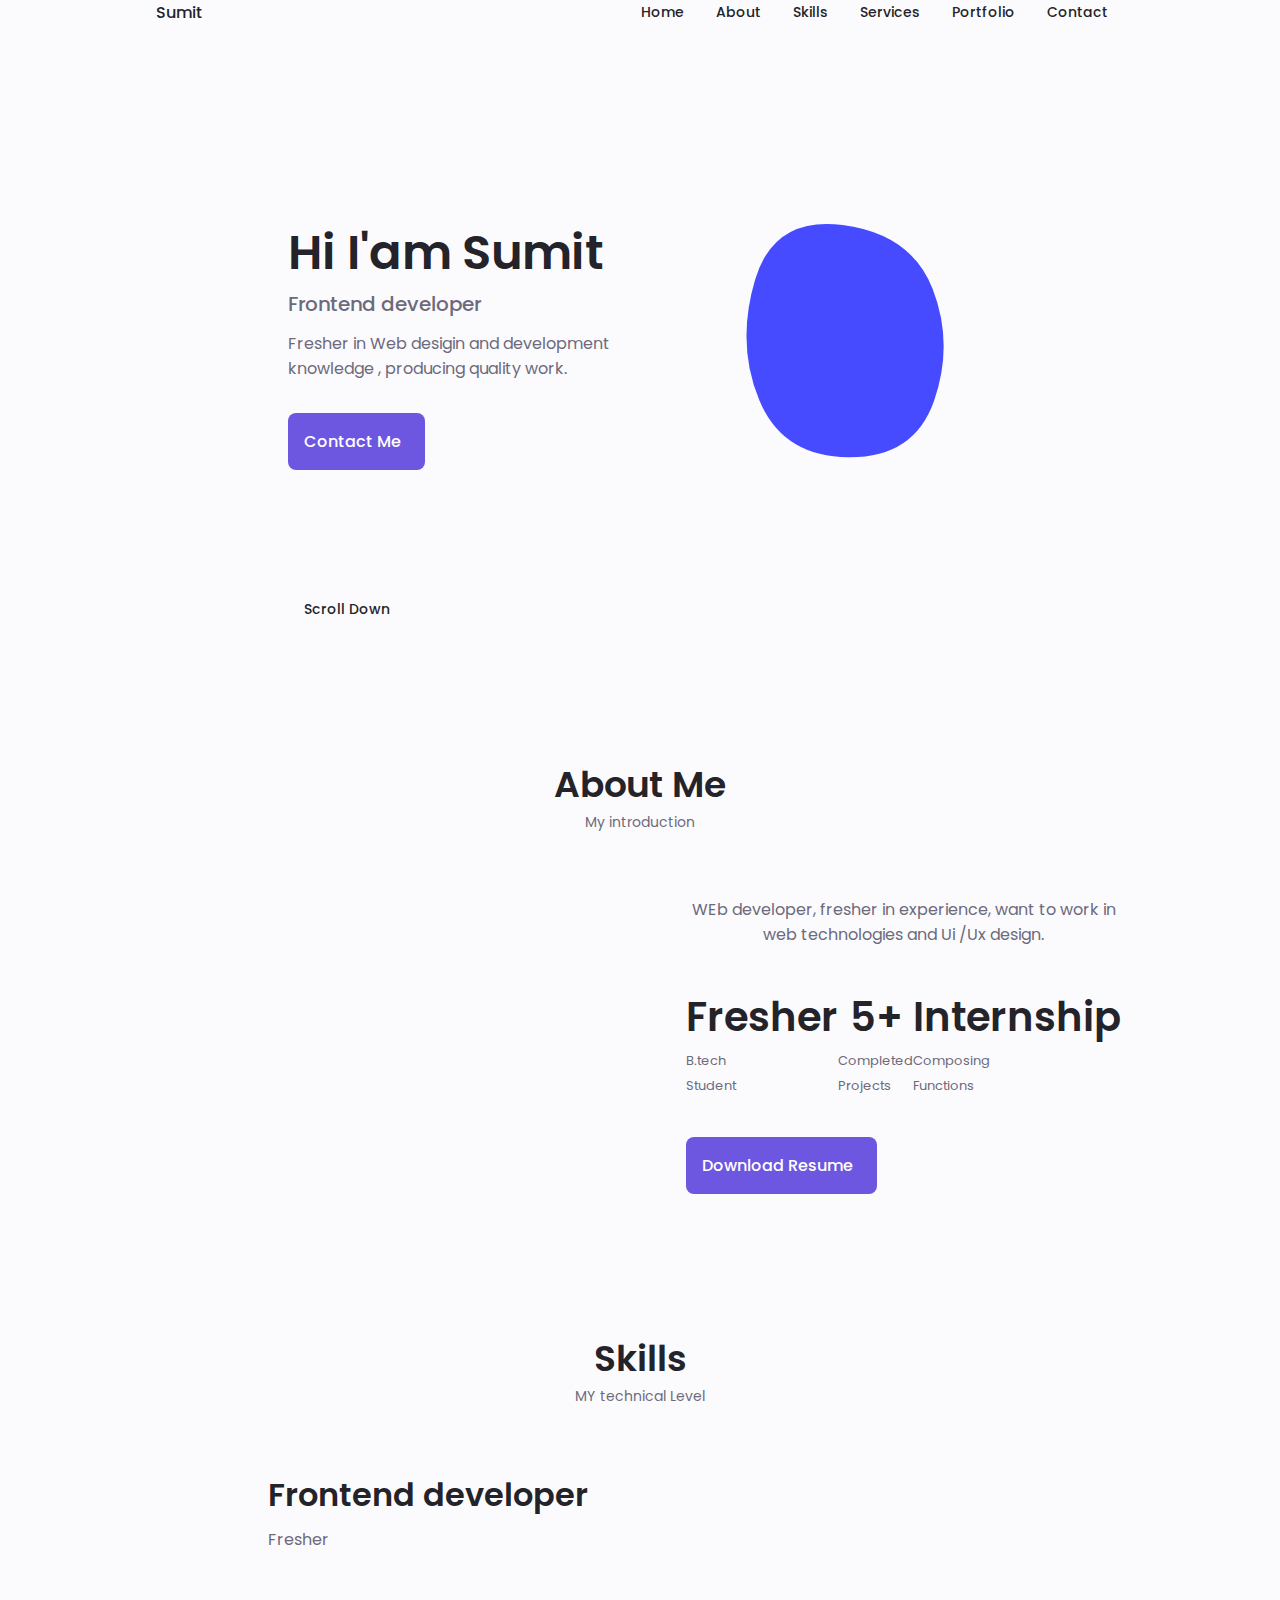
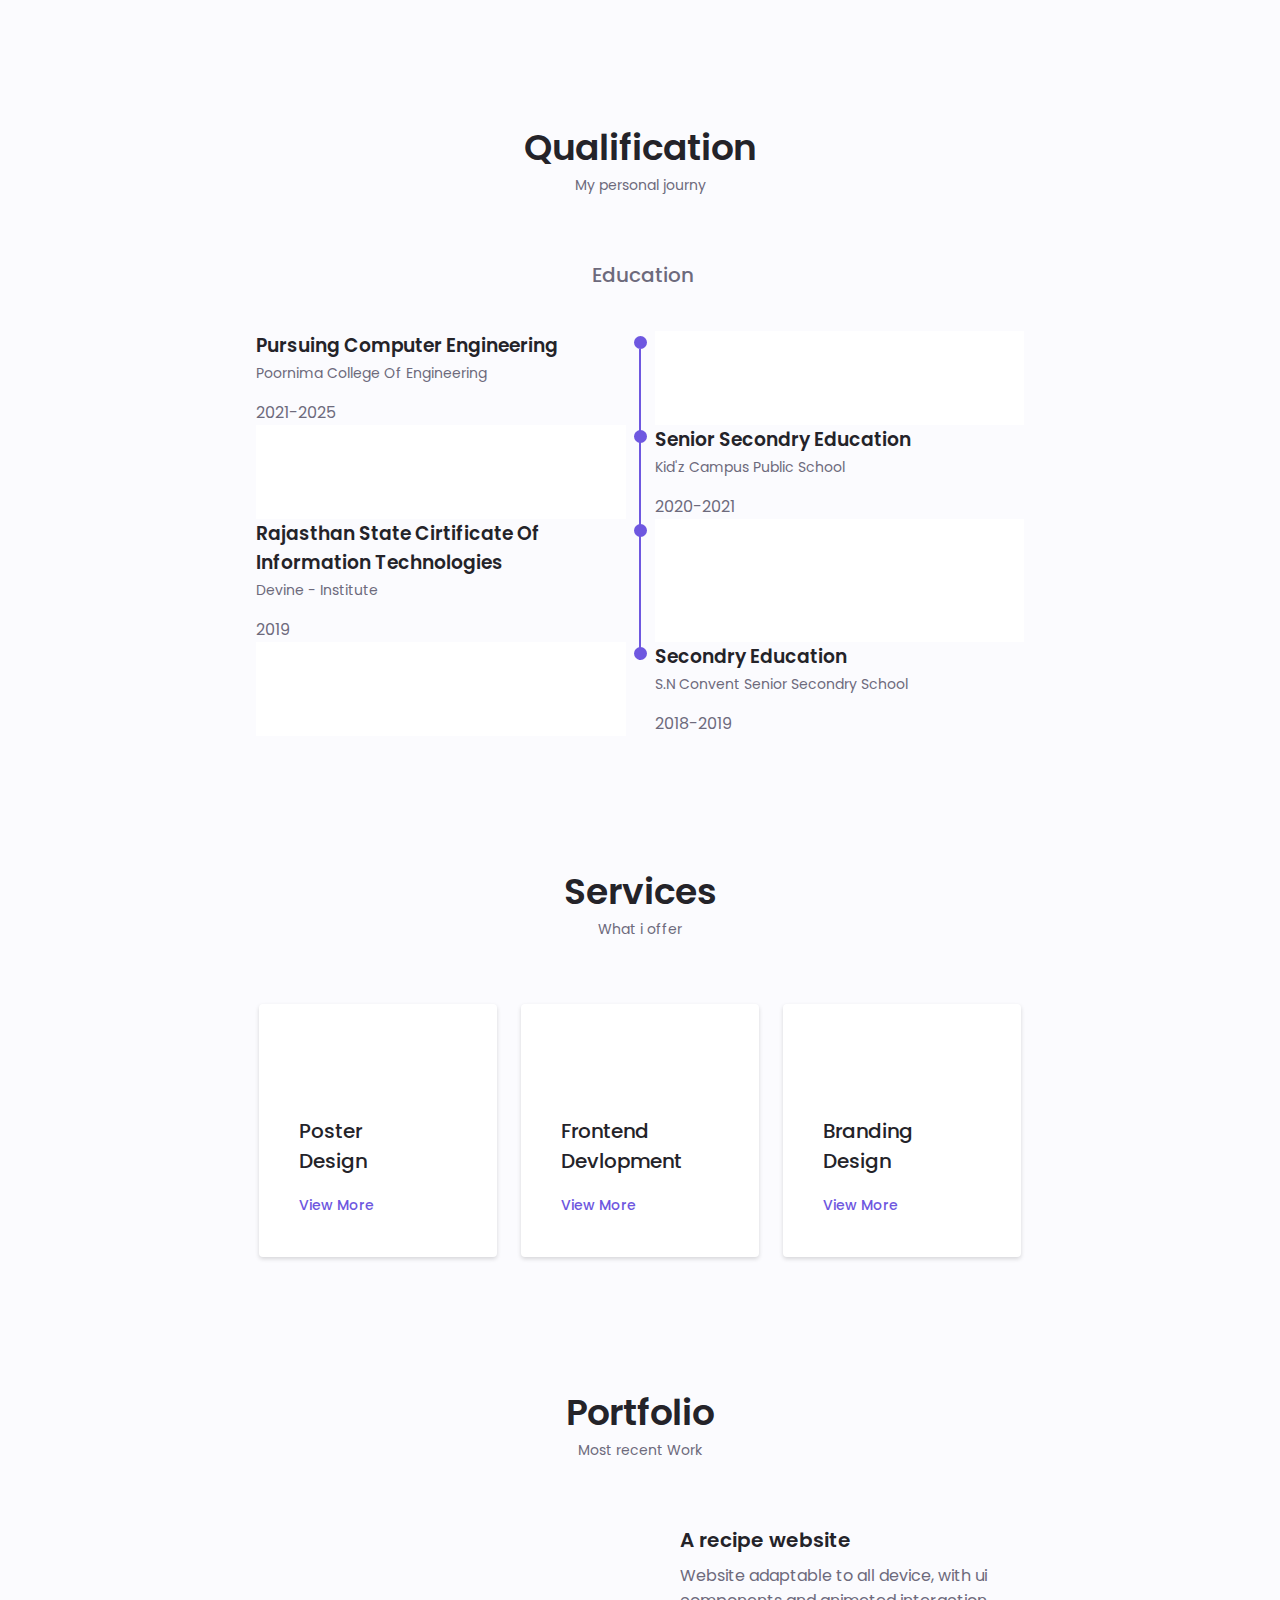
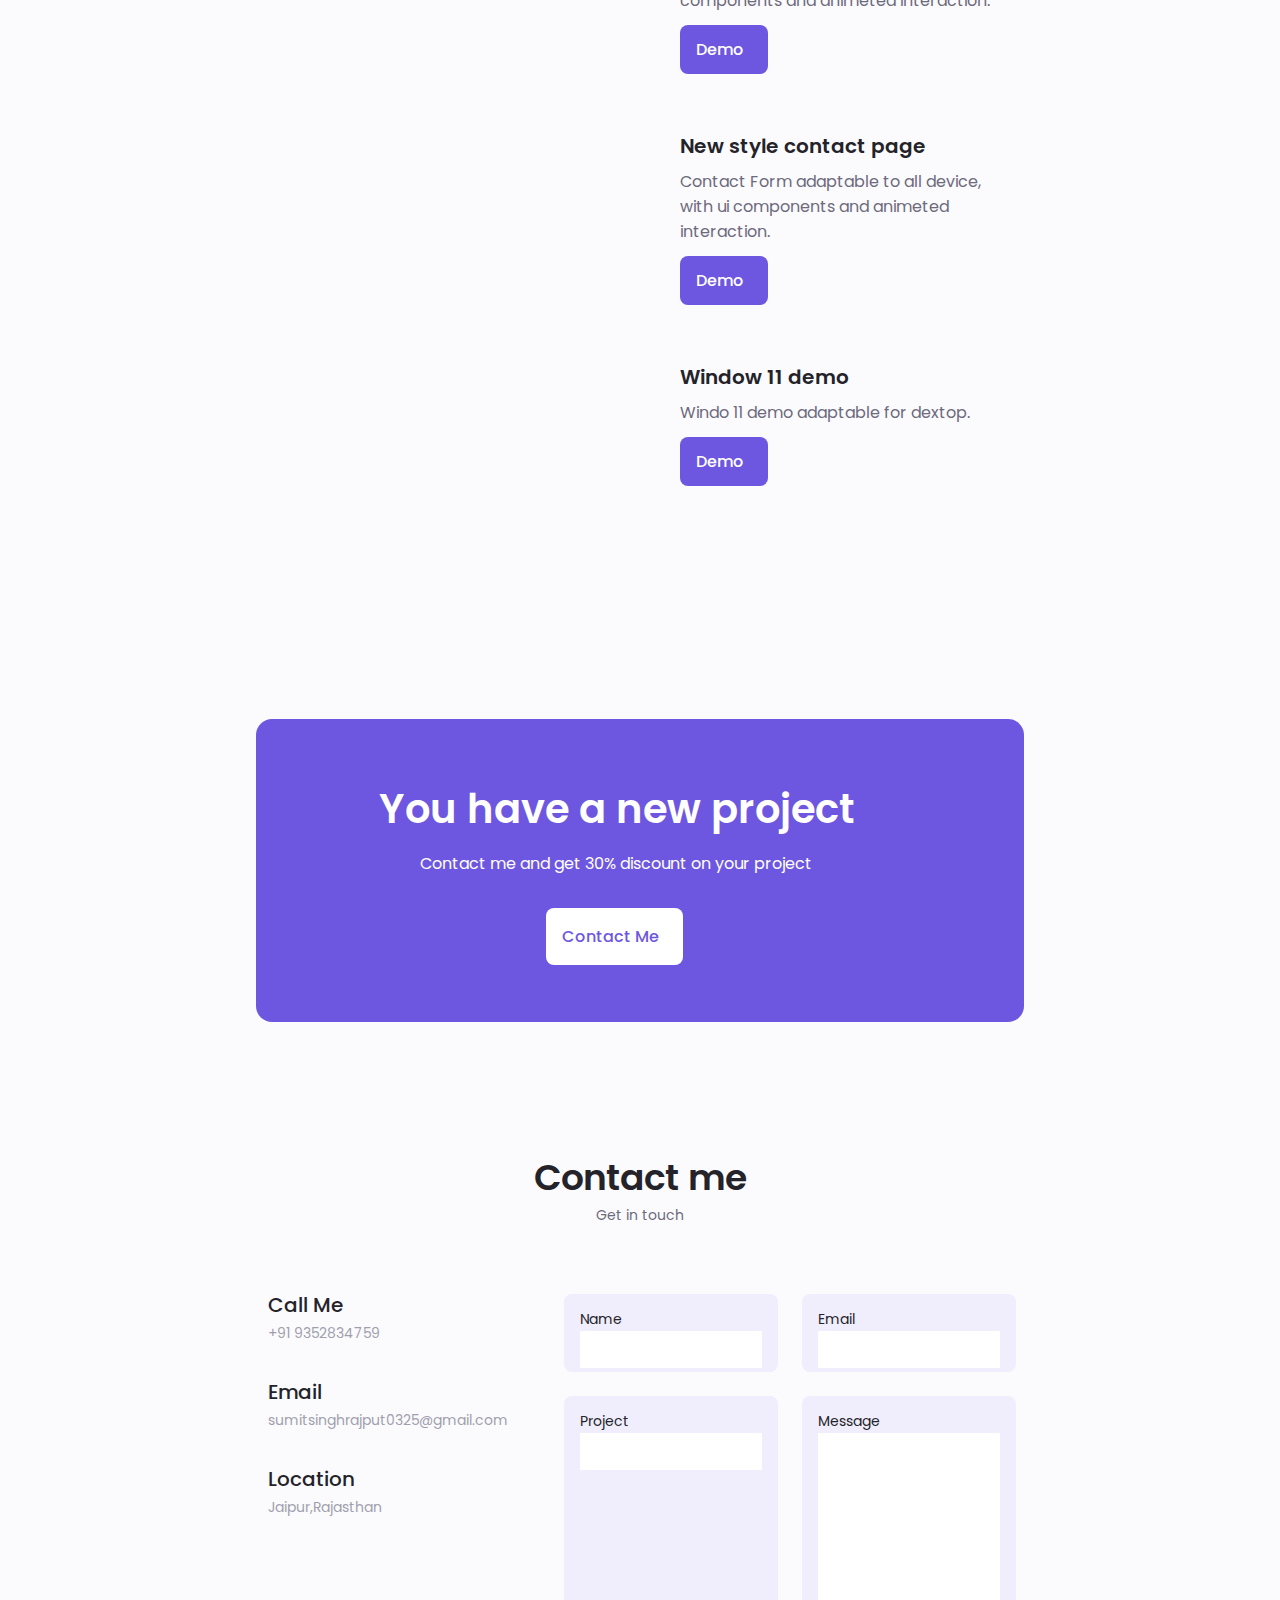
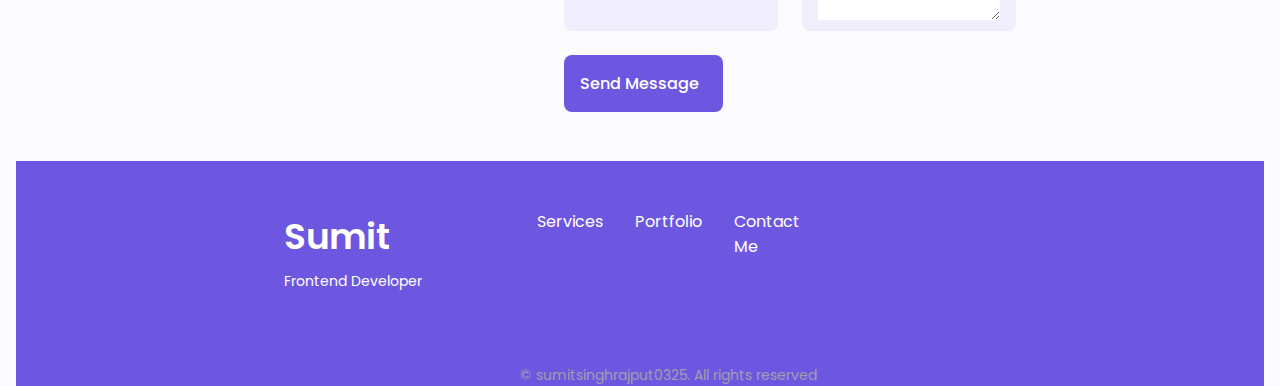
==== index.html @ f375d26a "email edited" ====
<!DOCTYPE html>
<html lang="en">
<head>
    <meta charset="UTF-8">
    <meta http-equiv="X-UA-Compatible" content="IE=edge">
    <meta name="viewport" content="width=device-width, initial-scale=1.0">
    <title>newportfolio</title>
    <!-- ========================UNICONS=========================== -->
    <link rel="stylesheet" href="https://unicons.iconscout.com/release/v4.0.0/css/line.css">


     <!-- ======================== SWIPER CSS=========================== -->
       <!-- <link rel="stylesheet" href="../css/swiper-bundle.min.css"> -->


        <!-- ========================CSS=========================== -->
        <link rel="stylesheet" href="./css/style.css">
</head>
<body>
    
<!-- ========================  HEADER  =========================== -->
<header class="header" id="header">
    <nav class="nav container">
        <a href="#" class="nav_logo">Sumit</a>
        <div class="nav_menu" id="nav_menu">
            <ul class="nav_list grid">
                <!-- <list class="nav_items">
                    <a href="#" class="nav_link">

                    </a>
                </list> -->
                <list class="nav_items">
                    <a href="#home" class="nav_link ">
                        <i class="uil uil-estate nav_icon"></i>Home
                    </a>
                </list>
                <list class="nav_items">
                    <a href="#about" class="nav_link ">
                        <i class="uil uil-user nav_icon"></i>About
                    </a>
                </list>
                <list class="nav_items">
                    <a href="#skills" class="nav_link">
                        <i class="uil uil-file-alt nav_icon"></i>Skills
                    </a>
                </list>
                <list class="nav_items">
                    <a href="#services" class="nav_link">
                        <i class="uil uil-briefcase-alt nav_icon"></i>Services
                    </a>
                </list>
                <list class="nav_items">
                    <a href="#portfolio" class="nav_link">
                        <i class="uil uil-scenery nav_icon"></i>Portfolio
                    </a>
                </list>
                <list class="nav_items">
                    <a href="#contact" class="nav_link">
                        <i class="uil uil-message nav_icon"></i>Contact
                    </a>
                </list>
            </ul>
            <div id="nav_close" class="nav_close">
                <i class="uil uil-times  nav_close nav_icon" ></i>
            </div>
        </div>
        <div class="nav_btns">
            <div class="nav_toggle" id="nav_toggle">
                <i class="uil uil-apps"></i>
            </div>
        </div>
    </nav>
</header>



<!-- ========================  HEADER  =========================== -->

<!-- ========================  MAIN  =========================== -->
  <main class="main">
    <section class="home section" id="home">
        <div class="home_container container grid">
            <div class="home_content grid">
                <div class="home_social">
                    <a href="https://www.linkedin.com/in/sumit-singh-rathore-a46503228" class="home_social-icon" target="blank">
                        <i class="uil uil-linkedin-alt" ></i>
                    </a>
                    <a href="https://instagram.com/sumit_singh_rathore03?igshid=YmMyMTA2M2Y=" class="home_social-icon" target="blank">
                        <i class="uil uil-instagram"></i>
                    </a>
                    <a href="https://github.com/" class="home_social-icon" target="blank">
                        <i class="uil uil-github-alt"></i>
                    </a>
                </div>
                <div class="home_img home_blob">
                    <svg id="10015.io" viewBox="0 0 480 480" xmlns="http://www.w3.org/2000/svg" xmlns:xlink="http://www.w3.org/1999/xlink" >
                        <path fill="#474bff" d="M369,325.5Q339,411,240.5,410Q142,409,107,324.5Q72,240,100.5,144Q129,48,232,61.5Q335,75,367,157.5Q399,240,369,325.5Z" />
                    <image xlink:herf = "./images/sumit-removebg-preview.png" x='12' y='18' class="home_blob-img"></image>
                    <image  class="home_blob-img" src="./images/sumit-removebg-preview.png"></image>
                    </svg>
                    
                </div>
                <div class="home_data">
                    <h1 class="home_title">
                        Hi I'am Sumit
                    </h1>
                    <h3 class="home_subtitle">Frontend developer </h3>
                    <p class="home_description">
                        Fresher in Web desigin and development knowledge , producing quality work.
                    </p>
                    <a href="#contact" class="button button--flex">
                       Contact Me <i class="uil uil-message button_icon"></i>
                    </a>

                </div>
            </div>
            <div class="home_scroll">
                <a href="#contact" class="home_scroll-button button--flex">
                    <i class="uil uil-mouse-alt home_scroll-mouse"></i>
                    <span class="home_scroll-name">Scroll Down</span>
                    <i class="uil uil-arrow-down home_scroll-arrow"></i>
                </a>
            </div>
        </div>
    </section>
    <!-- ======================== ABOUT =========================== -->
<section class="about section" id="about">
    <h2 class="section_title">
        About Me
    </h2>
    <span class="section_subtitle">
        My introduction
    </span>
    <div class="about_container container grid">
        <img src="https://lh3.googleusercontent.com/[base64]w592-h789-no?authuser=0" alt="" class="about_img">
        <div class="about_data">
            <p class="about discription">
                WEb developer, fresher in experience, want to work in web technologies and Ui /Ux design.  </p>
                <div class="about_info">
                    <div>
                        <span class="about_info-title">Fresher</span>
                        <span class="about_info-name">B.tech <br>Student</span>
                    </div>
                    <div>
                        <span class="about_info-title">5+</span>
                        <span class="about_info-name">Completed <br> Projects</span>
                    </div>
                    <div>
                        <span class="about_info-title">Internship</span>
                        <span class="about_info-name">Composing<br>Functions</span>
                    </div>
                </div>
              <div class="about_buttons ">
                  <a download="" href="" class="button button--flex">
                    Download Resume<i class="uil uil-download-alt button_icon"></i>
                  </a>
              </div>
        </div>
    </div>
</section>
<!-- ======================== ABOUT =========================== -->
<!-- ======================== SKILLS =========================== -->
  <section class="skills section " id="skills">
      <h2 class="section_title">
          Skills
      </h2>
      <span class="section_subtitle">
          MY technical Level
      </span>
      <div class="skills_container container grid">
          <div>
              <!-- ======================== SKILLS 1 =========================== -->
              <div class="skills_content skills_open">
                  <div class="skills_header">
                    <i class="uil uil-brackets-curly skills_icon"></i>
                    <div>
                        <h1 class="skills_titles">
                            Frontend developer
                        </h1>
                        <span class="skills_subtitle">
                            Fresher
                        </span>
                       
                    </div>
                    <i class="uil uil-angle-up   skills_arrow" onclick="toggleSkills();"></i>
                  </div>
                <div class="skills_list-container" id="skills_list-container">
                    <div class="skills_list grid" >
                        <div class="skills_data" id="skill-data">
                            <div class="skills_title">
                            <h3 class="Skills_name">HTML</h3>
                            <span class="skills_number">90%</span>
                        </div>
                        <div class="skills_bar">
                            <span class="skills_percentage skills_html"></span>
                        </div>
                      </div>
                      <div class="skills_list grid">
                          <div class="skills_data">
                              <div class="skills_title">
                              <h3 class="Skills_name">CSS</h3>
                              <span class="skills_number">80%</span>
                          </div>
                          <div class="skills_bar">
                              <span class="skills_percentage skills_css"></span>
                          </div>
                        </div>
                        <div class="skills_list grid">
                          <div class="skills_data">
                              <div class="skills_title">
                              <h3 class="Skills_name">JavaScript</h3>
                              <span class="skills_number">40%</span>
                          </div>
                          <div class="skills_bar">
                              <span class="skills_percentage skills_js"></span>
                          </div>
                        </div>
                    </div>
                </div>
                </div>
               
                </div>
              
          </div>
    </div>
  </section>
 
<!-- ======================== SKILLS =========================== -->
 
<!-- ======================== QUALIFICATION =========================== -->

<section class="qulaification section">
    <h2 class="section_title">
        Qualification
    </h2>
    <span class="section_subtitle">
        My personal journy
    </span>
    <div class="qualification_container container">
        <div class="qualification_tabs">
            <div class="qualification_button button--flex">
                <i class="uil uil-graduation-cap qualification_icon"></i>
                Education
            </div>
            <!-- <div class="qualification_button button--flex">
                <i class="uil uil-briefcase-alt  qualification_icon"></i>
               Work
            </div> -->
        </div>
        <div class="qualification_section">
            <div class="qualification_content qualification_active" data-content id="education">
                <!-- ======================== QUALIFICATION 1 =========================== -->
                <div class="qualification_data">
                    <div>
                        <h3 class="qualification_title">
                            Pursuing Computer Engineering
                        </h3>
                        <span class="qualification_subtitle">
                            Poornima College Of Engineering
                        </span>
                        <div class="qualification_calander">
                            <i class="uil uil-calendar-alt"></i>
                            2021-2025
                        </div>
                    </div>
                    <div>
                        <span class="qualification_rounder"></span>
                        <span class="qualification_line"></span>
                    </div>
                    <div class="qualification_img">
                        <img src="https://img.freepik.com/free-vector/hand-draw-light-bulb-sketch-design_1035-20578.jpg?size=338&ext=jpg&ga=GA1.2.168624624.1637768525" alt="">
                    </div>
                </div>
                
                <!-- ======================== QUALIFICATION 2 =========================== -->
                <div class="qualification_data ">
                    <div class="qualification_img">
                        <img src="https://img.freepik.com/premium-vector/hand-drawn-doodle-education-idea-set_90138-3.jpg?size=626&ext=jpg&ga=GA1.2.168624624.1637768525" alt="">
                    </div>
                    <div>
                        <span class="qualification_rounder"></span>
                        <span class="qualification_line"></span>
                    </div>
                    <div>
                        <h3 class="qualification_title">
                            Senior Secondry Education
                        </h3>
                        <span class="qualification_subtitle">
                            Kid'z Campus Public School
                        </span>
                        <div class="qualification_calander">
                            <i class="uil uil-calendar-alt"></i>
                            2020-2021
                        </div>
                    </div>
                </div>
                <!-- ======================== QUALIFICATION 3 =========================== -->
                <div class="qualification_data">
                    <div>
                        <h3 class="qualification_title">
                           Rajasthan State Cirtificate Of Information Technologies
                        </h3>
                        <span class="qualification_subtitle">
                            Devine - Institute 
                        </span>
                        <div class="qualification_calander">
                            <i class="uil uil-calendar-alt"></i>
                            2019
                        </div>
                    </div>
                    <div>
                        <span class="qualification_rounder"></span>
                        <span class="qualification_line"></span>
                    </div>
                    <div class="qualification_img">
                        <img src="https://img.freepik.com/free-vector/gear-doodle-setting-icon-hand-drawn-cartoon-art-illustration_56104-883.jpg?size=626&ext=jpg&ga=GA1.2.168624624.1637768525" alt="">
                    </div>
                </div>
                <!-- ======================== QUALIFICATION 4 =========================== -->
                <div class="qualification_data " >
                  <div class="qualification_img">
                      <img src="https://img.freepik.com/premium-vector/little-people-celebrate-graduation_156892-1252.jpg?w=740" alt="">
                  </div>
            
                    <div>
                        <span class="qualification_rounder"></span>
                        
                    </div>
                    <div>
                        <h3 class="qualification_title">
                           Secondry Education
                        </h3>
                        <span class="qualification_subtitle">
                            S.N Convent Senior Secondry School
                        </span>
                        <div class="qualification_calander">
                            <i class="uil uil-calendar-alt"></i>
                            2018-2019
                        </div>
                    </div>
                </div>
               
            </div>
        </div>
    </div>
</section>
 
<!-- ======================== QUALIFICATION =========================== -->
 
<!-- ======================== SERVICES =========================== -->
 <section class="services section" id="services">
     <h2 class="section_title">
         Services
     </h2>
     <span class="section_subtitle">
         What i offer
     </span>
     <div class="services_container container grid">
          
<!-- ======================== SERVICES 1 =========================== -->
<div class="services_content">
    <div>
        <i class="uil uil-web-grid services_icon"></i>
        <h3 class="services_title">
            Poster <br> Design
        </h3>
        <span class="button button--flex button--small button--link services_button">
        View More <i class="uil uil-arrow-right button_icon"></i>
        </span>
        <div class="services_modal">
            <div class="services_modal-content">
                <h4 class="services_modal-title"> Poster <br> Design</h4>
                <i class="uil uil-times services_modal-close"></i>
                <ul class="services_modal-services grid">
                    <li class="services_modal-service">
                        <i class="uil uil-check-circle services_modal-icon"></i>
                        <p>I develop posters</p>
                    </li>
                    <li class="services_modal-service">
                        <i class="uil uil-check-circle services_modal-icon"></i>
                        <p>Web page development</p>
                    </li>
                    <li class="services_modal-service ">
                        <i class="uil uil-check-circle services_modal-icon"></i>
                        <p>Photo Editing</p>
                    </li>
                    <li class="services_modal-service">
                        <i class="uil uil-check-circle services_modal-icon"></i>
                        <p>I position your company brand.</p>
                    </li>
                </ul>
            </div>
        </div>
    </div>
</div>
<!-- ======================== SERVICES 2 =========================== -->
<div class="services_content">
    <div>
        <i class="uil uil-arrow services_icon"></i>
        <h3 class="services_title">
            Frontend <br> Devlopment
        </h3>
        <span class="button button--flex button--small button--link services_button">
        View More <i class="uil uil-arrow-right button_icon"></i>
        </span>
        <div class="services_modal">
            <div class="services_modal-content">
                <h4 class="services_modal-title"> Frontend<br> Devlopment</h4>
                <i class="uil uil-times services_modal-close"></i>
                <ul class="services_modal-services grid">
                    <li class="services_modal-service">
                        <i class="uil uil-check-circle services_modal-icon"></i>
                        <p>I develop posters</p>
                    </li>
                    <li class="services_modal-service">
                        <i class="uil uil-check-circle services_modal-icon"></i>
                        <p>Web page development</p>
                    </li>
                    <li class="services_modal-service">
                        <i class="uil uil-check-circle services_modal-icon"></i>
                        <p>Photo Editing</p>
                    </li>
                    <li class="services_modal-service">
                        <i class="uil uil-check-circle services_modal-icon"></i>
                        <p>I position your company brand.</p>
                    </li>
                </ul>
            </div>
        </div>
    </div>
</div>
<!-- ======================== SERVICES 3 =========================== -->
<div class="services_content">
    <div>
        <i class="uil uil-pen services_icon"></i>
        <h3 class="services_title">
           Branding <br> Design
        </h3>
        <span class="button button--flex button--small button--link services_button">
        View More <i class="uil uil-arrow-right button_icon"></i>
        </span>
        <div class="services_modal">
            <div class="services_modal-content">
                <h4 class="services_modal-title">Branding <br> Design</h4>
                <i class="uil uil-times services_modal-close"></i>
                <ul class="services_modal-services grid">
                    <li class="services_modal-service">
                        <i class="uil uil-check-circle services_modal-icon"></i>
                        <p>I develop posters</p>
                    </li>
                    <li class="services_modal-service">
                        <i class="uil uil-check-circle services_modal-icon"></i>
                        <p>Web page development</p>
                    </li>
                    <li class="services_modal-service">
                        <i class="uil uil-check-circle services_modal-icon"></i>
                        <p>Photo Editing</p>
                    </li>
                    <li class="services_modal-service">
                        <i class="uil uil-check-circle services_modal-icon"></i>
                        <p>I position your company brand.</p>
                    </li>
                </ul>
            </div>
        </div>
    </div>
</div>
     </div>
 </section>
<!-- ======================== SERVICES =========================== -->
<!-- ======================== PORTFOLIO =========================== -->
<section class="portfolio section" id="portfolio">
    <h2 class="section_title">
        Portfolio
    </h2>
    <span class="section_subtitle">
        Most recent Work
    </span>
    <div class="portfolio_container container swiper-container">
        <!-- ======================== PORTFOLIO 1 =========================== -->
        <div class="swiper-wrapper">
            <div class="portfolio_content grid swiper-slide">
                <img src="https://lh3.googleusercontent.com/[base64]w1557-h760-no?authuser=0" alt="" class="portfolio_img">
                <div class="portfolio_data">
                    <h3 class="portfolio_title">
                   A recipe website
                    </h3>
                    <p class="portfolio_discription">Website adaptable to all device, with ui components and animeted interaction.</p>
                    <a href="./cookstack/index.html" class="button button--flex button--small portfolio_button"> 
                        Demo <i class="uil uil-arrow-right button_icon"></i>
                    </a>
                </div>
            </div>
        </div>
        
     
         <!-- ======================== PORTFOLIO 2 =========================== -->
         <div class="swiper-wrapper">
            <div class="portfolio_content grid swiper-slide">
                <img src="https://lh3.googleusercontent.com/[base64]w1591-h780-no?authuser=0" alt="" class="portfolio_img">
                <div class="portfolio_data">
                    <h3 class="portfolio_title">
                     New style contact page
                    </h3>
                    <p class="portfolio_discription">Contact Form adaptable to all device, with ui components and animeted interaction.</p>
                    <a href="./contact/contact1.html" class="button button--flex button--small portfolio_button"> 
                        Demo <i class="uil uil-arrow-right button_icon"></i>
                    </a>
                </div>
            </div>
         </div>
        
         <!-- ======================== PORTFOLIO 3 =========================== -->
         <div class="swiper-wrapper">
            <div class="portfolio_content grid swiper-slide">
                <img src="https://lh3.googleusercontent.com/[base64]w1594-h786-no?authuser=0" alt="" class="portfolio_img">
                <div class="portfolio_data">
                    <h3 class="portfolio_title">
                     Window 11 demo
                    </h3>
                    <p class="portfolio_discription">Windo 11 demo adaptable for dextop.</p>
                    <a href="./WebDevProject/project1.html" class="button button--flex button--small portfolio_button"> 
                        Demo <i class="uil uil-arrow-right button_icon"></i>
                    </a>
                </div>
            </div>
         </div>
         <!-- ADD ARROWS -->
        <div class="swiper-button-next"></div>
        <div class="swiper-button-prev"></div>
        <!-- SWIPER PAGINATION -->
        <div class="swiper-pagination"></div>
    </div>
</section>
<!-- ======================== PORTFOLIO =========================== -->
<!-- ======================== PROJECTS IN MIND =========================== -->
<section class="projects section">
    <div class="project_bg">
        <div class="project_container container grid">
<div class="project_data">
    <h2 class="project_title">
      You have a new project 
    </h2>
        <p class="project_discription">Contact me and get 30% discount on your project</p>
        <a href="#contact" class="button button--flex button--white">
            Contact Me <i class="uil uil-message project_icon button_icon"></i>
        </a>
        <img src="../images/sumit-removebg-preview.png" alt="" class="project_img">
</div>
    </div>
</div>
</section>
<!-- ======================== PROJECTS IN MIND =========================== -->
<!-- ======================== CONTACT ME =========================== -->
<section class="contact section" id="contact">
    <h2 class="section_title">
        Contact me 
    </h2>
    <span class="section_subtitle">Get in touch</span>
    <div class="contact_container container grid">
        <div>
            <div class="contact_information">
                <i class="uil uil-phone contact_icon"></i>

                <div>
                    <a href="tel:9352834759">
                        <h3 class="contact_title">
                            Call Me
                        </h3>
                        <span class="contact_subtitle">
                           +91 9352834759
                        </span>
                    </a>
                </div>
            </div>
            <div class="contact_information">
                <i class="uil uil-envelope contact_icon"></i>

                <div>
                    
                    <a href="mailto:sumitsinghrajput0325@gmail.com">
                        <h3 class="contact_title">
                            Email
                        </h3>
                        <span class="contact_subtitle">
                          sumitsinghrajput0325@gmail.com
                        </span>
                    </a>
                </div>
            </div>
            <div class="contact_information">
                <i class="uil uil-map-marker-alt contact_icon"></i>

                <div>
                    <h3 class="contact_title">
                        Location
                    </h3>
                    <span class="contact_subtitle">
                      Jaipur,Rajasthan
                    </span>
                </div>
            </div>
        </div>
        <form action="" class="contact_form">
            <div class="contact_input grid">
                <div class="contact_content">
                    <lable class="contact_lable">
                        Name
                    </lable>
                    <input type="text" class="contact_input">
                    
                </div>
                <div class="contact_content">
                    <lable class="contact_lable">
                        Email
                    </lable>
                    <input type="email" class="contact_input">
                </div>
                <div class="contact_content">
                    <lable class="contact_lable">
                     Project
                    </lable>
                    <input type="tetx" class="contact_input">
                </div>
                <div class="contact_content">
                    <lable class="contact_lable">
                      Message
                    </lable>
                   <textarea name="" id="" cols="" rows="7" class="contact_input"></textarea>
                </div>
                <div>
                    <a href="" class="button button--flex">
                    Send Message
                    <i class="uil uil-message button_icon"></i>
                </a>
            </div>
            </div>
        </form>
    </div>
</section>
<!-- ======================== CONTACT ME =========================== -->
  </main>
<!-- ======================== MAIN =========================== -->

<!-- ========================  FOOTER  =========================== -->
<footer class="footer">
    <div class="footer_bg">
        <div class="footer_container container grid">
            <div >
                 <h1 class="footer_title">
                     Sumit 
                 </h1>
                 <span class="footer_subtitle">
                     Frontend Developer
                 </span>
            </div>
            <ul class="footer_links">
                <li>
                    <a href="#services" class="footer_link">Services</a>

                </li>
                <li>
                    <a href="#portfolio" class="footer_link">Portfolio</a>
                    
                </li>
                <li>
                    <a href="#contact" class="footer_link">Contact Me</a>
                    
                </li>
            </ul>
            <div class="footer_socials">
                <a href="https://instagram.com/sumit_singh_rathore03?igshid=YmMyMTA2M2Y=" class="footer_social" target="blank">
                    <i class="uil uil-instagram"></i>
                </a>
                <a href="" class="footer_social" target="blank">
                    <i class="uil uil-twitter-alt"></i>
                </a>
                <a href="" class="footer_social" target="blank">
                    <i class="uil uil-facebook-f"></i>
                </a>
            </div>
        </div>
        <p class="footer_copy">&#169; sumitsinghrajput0325. All rights  reserved</p>
    </div>
</footer>
<a href="#" class="scrollup" id="scroll-up">
    <i class="uil uil-arrow-up scrollup_icon"></i>
</a>

<!-- ========================  FOOTER  =========================== -->
<!-- ========================  SWIPER JS  =========================== -->
<script src="../javascript/swiper-bundle.min.js"></script>
<!-- ========================  SWIPER JS  =========================== -->
<!-- ========================  MAIN JS  =========================== -->
    <script src="./javascript/app.js"></script>
    <!-- ========================  MAIN JS  =========================== -->
</body>
</html>
---- css/style.css ----
/* <!-- ========================GOOGLE FONTS=========================== --> */
@import url("https://fonts.googleapis.com/css2?family=Bitter:wght@700&family=Poppins:wght@400;500;600&display=swap");

/* <!-- ========================CSS VAIRABLE=========================== --> */

:root {
  --header-height: 3rem;
  --hue-color: 250;
  --first-color: hsl(var(--hue-color), 69%, 61%);
  --first-color-second: hsl(var(--hue-color), 69%, 61%);
  --first-color-alt: hsl(var(--hue-color), 57%, 53%);
  --first-color-lighter: hsl(var(--hue-color), 92%, 85%);
  --title-color: hsl(var(--hue-color), 8%, 15%);
  --text-color: hsl(var(--hue-color), 8%, 45%);
  --text-color-light: hsl(var(--hue-color), 8%, 65%);
  --body-color: hsl(var(--hue-color), 60%, 99%);
  --container-color: #fff;
  --input-color: hsl(var(--hue-color), 70%, 96%);
  --scroll-bar-color: hsl(var(--hue-color), 12%, 80%);
  /* FONTS SIZE */
  --body-font: "Poppins", sans-serif;
  --big-font-size: 2rem;
  --h1-font-size: 1.5rem;
  --h2-font-size: 1.25rem;
  --h3-font-size: 1.125rem;
  --normal-font-size: 0.938rem;
  --small-font-size: 0.813rem;
  --smaller-font-size: 0.75rem;
  /* FONT WEIGHT */
  --font-medium: 500;
  --font-semi-bold: 600;
  /* MARGIN BOTTOM */
  --mb-0-25: 0.25rem;
  --mb-0-5: 0.5rem;
  --mb-0-75: 0.75rem;
  --mb-1: 1rem;
  --mb-1-5: 1.5rem;
  --mb-2: 2rem;
  --mb-2-5: 2.5rem;
  --mb-3: 3rem;
  /* Z-INDEX */
  --z-tooltip: 10;
  --z-fixed: 100;
  --z-modal: 1000;
  /* FONT SIZE FOR LARGER DEVICE */
  @media (min-width: 968px) {
    --big-font-size: 3rem;
    --h1-font-size: 2.25rem;
    --h2-font-size: 2.5rem;
    --h3-font-size: 1.25rem;
    --normal-font-size: 1rem;
    --small-font-size: 0.875rem;
    --smaller-font-size: 0.813rem;
  }
}
/* VAIRABLE THEME DARK*/
body.dark-theme {
  --first-color: hsl(var(--hue-color), 30%, 8%);
  --title-color: hsl(var(--hue-color), 8%, 95%);
  --text-color: hsl(var(--hue-color), 8%, 75%);
  --text-color-light: hsl(var(--hue-color), 29%, 16%);
  --body-color: hsl(var(--hue-color), 28%, 12%);
  --container-color: hsl(var(--hue-color), 29%, 16%);
}
/* BUTTON DATK/LIGHT  */
.nav_btns {
  display: flex;
  align-items: center;
}
.change-theme {
  font-size: 1.25rem;
  color: var(--title-color);
  margin-right: var(--mb-1);
  cursor: pointer;
}
.change-theme:hover {
  color: var(--first-color);
}
/*   COMMON CSS TO ALL  */
* {
  box-sizing: border-box;
  padding: 0;
  margin: 0;
}
html {
  scroll-behavior: smooth;
}
body {
  margin: 0 0 var(--header-height);
  font-family: var(--body-font);
  font-size: var(--normal-font-size);
  background-color: var(--body-color);
  color: var(--text-color);
}
h1,
h2,
h3,
h4 {
  color: var(--title-color);
  font-weight: var(--font-semi-bold);
}
ul {
  list-style: none;
}
a {
  text-decoration: none;
}
img {
  max-width: 100%;
  height: auto;
}
/* REUSABLE CSS CLASSES */
.section {
  padding: 2rem 0 4rem;
}
.section_title {
  font-size: var(--h1-font-size);
}
.section_subtitle {
  display: block;
  font-size: var(--small-font-size);
  margin-bottom: var(--mb-3);
}
.section_title,
.section_subtitle {
  text-align: center;
}
/* LAYOUT */
.container {
  max-width: 768px;
  margin-left: var(--mb-1-5);
  margin-right: var(--mb-1-5);
}
.grid {
  display: grid;
  gap: 1.5rem;
}

.header {
  width: 100%;
  position: fixed;
  bottom: 0;
  left: 0;
  z-index: var(--z-fixed);
  background-color: var(--body-color);
}
/* <!-- ========================  NAV  =========================== --> */
.nav {
  max-width: 968px;
  height: var(--header-height);
  display: flex;
  justify-content: space-between;
  align-items: center;
}
.nav_logo,
.nav_toggle {
  color: var(--title-color);
  font-weight: var(--font-medium);
}
.nav_logo:hover {
  color: var(--first-color);
}
.nav_toggle {
  font-size: 1.1rem;
  cursor: pointer;
}
.nav_toggle:hover {
  color: var(--first-color);
}

@media screen and (max-width: 767px) {
  .nav_menu {
    position: fixed;
    bottom: -100%;
    left: 0;
    width: 100%;
    background-color: var(--body-color);
    padding: 2rem 1.5rem 4rem;
    box-shadow: 0 -1px 4px rgba(0, 0, 0, 0.15);
    border-radius: 1.5rem 1.5rem 0 0;
    transition: 0.3s;
  }
}
.nav_list {
  grid-template-columns: repeat(3, 1fr);

  gap: 1rem;
  /* display: flex;
    justify-content: space-evenly; */
}
.nav_link {
  display: flex;
  flex-direction: column;
  align-items: center;
  font-size: var(--small-font-size);
  color: var(--title-color);
  font-weight: var(--font-medium);
}
.nav_link:hover {
  color: var(--first-color);
}
.nav_icon {
  font-size: 1.5rem;
}
/* close menu*/
.nav_close {
  font-size: 1.5rem;
  position: absolute;
  right: 1rem;
  bottom: 0.5rem;
  cursor: pointer;
  color: var(--first-color);
}
.nav_close:hover {
  color: var(--first-color-alt);
}
/* show menu */
.show-menu {
  bottom: 0;
}
/* change background header */
.scroll-header {
  box-shadow: 0 -1px 4px rgba(0, 0, 0, 0.15);
}
/* <!-- ========================  HOME  =========================== --> */
.home_contaier {
  gap: 1rem;
}
.home_content {
  grid-template-columns: 0.5fr 3fr;
  padding-top: 3.5rem;
  align-items: center;
}
.home_social {
  display: grid;
  grid-template-columns: max-content;
  row-gap: 1rem;
}
.home_social-icon {
  font-size: 1.25rem;
  color: var(--first-color);
}
.home_social-icon:hover {
  color: var(--first-color-alt);
}
.home_blob {
  width: 200px;
  fill: var(--first-color);
}
.home_blob-img {
  width: 170px;
}
.home_data {
  grid-column: 1/3;
}
.home_title {
  font-size: var(--big-font-size);
}
.home_subtitle {
  font-size: var(--h3-font-size);
  color: var(--text-color);
  font-weight: var(--font-medium);
  margin-bottom: var(--mb-0-75);
}
.home_description {
  margin-bottom: var(--mb-2);
}
.home_scroll {
  display: none;
}
.home_scroll-button {
  color: var(--first-color);
  transition: 0.3s;
}
.home_scroll-button:hover {
  transform: translateY(0.25rem);
}
.home_scroll-mouse {
  font-size: 2rem;
}
.home_scroll-name {
  font-size: var(--small-font-size);
  color: var(--title-color);
  font-weight: var(--font-medium);
  margin-right: var(--mb-0-25);
}
.home-scroll-arrow {
  font-size: 1.25rem;
}
/* <!-- ======================== BUTTONS =========================== --> */
.button {
  display: inline-block;
  background-color: var(--first-color);
  color: #fff;
  padding: 1rem;
  border-radius: 0.5rem;
  font-weight: var(--font-medium);
}
.button:hover {
  background-color: var(--first-color-alt);
}
.button_icon {
  font-size: 1.25rem;
  margin-left: var(--mb-0-5);
  transition: 0.3s;
}
.button--white {
  background-color: #fff;
  color: var(--first-color);
  margin-top: 2rem;
}
.button--white:hover {
  background-color: #fff;
}
.button--flex {
  display: inline-flex;
  align-items: center;
  margin-bottom: 1vh;
}
.button--small {
  padding: 0.75rem 1rem;
}
.button--link {
  padding: 0;
  background-color: transparent;
  color: var(--first-color);
}
.button--link:hover {
  background-color: transparent;
  color: var(--first-color-alt);
}
/* <!-- ======================== ABOUT =========================== --> */
.about_img {
  width: 200px;
  border-radius: 0.5rem;
  justify-self: center;
  align-self: center;
}
.about.discription {
  text-align: center;
  margin-bottom: var(--mb-2-5);
}
.about_info {
  display: flex;
  justify-content: space-evenly;
  margin-bottom: var(--mb-2-5);
}
.about_info-title {
  font-size: var(--h2-font-size);
  font-weight: var(--font-semi-bold);
  color: var(--title-color);
}
.about_info-name {
  font-size: var(--smaller-font-size);
}
.about_info-title,
.about-info-name {
  display: block;
  text-align: center;
}
.about_buttons {
  display: flex;
  justify-content: center;
}
/* <!-- ======================== SKILLS TOGGLE =========================== --> */
.show-skills {
  display: block;
}
/* <!-- ======================== SKILLS =========================== --> */
.skills_container {
  row-gap: 0;
}
.skills_header {
  display: flex;
  align-items: center;
  margin-bottom: var(--mb-2-5);
  cursor: pointer;
}
.skills_icon,
.skills_arrow {
  font-size: 2rem;
  color: var(--first-color);
}
.skills_icon {
  margin-right: var(--mb-0-75);
}
.skills_title {
  font-size: var(--h3-font-size);
}
.skills-subtitle {
  font-size: var(--small-font-size);
  color: var(--text-color-light);
}
.skills_arrow {
  margin-left: auto;
  transition: 0.4s;
}
.skills_list {
  row-gap: 1.5rem;
}
.skills_titles {
  display: flex;
  justify-content: space-between;
  margin-bottom: var(--mb-0-5);
}
.skills_name {
  font-size: var(--normal-font-size);
  font-weight: var(--font-medium);
}
.skills_bar,
.skills_percentage {
  height: 5px;
  border-radius: 0.25rem;
}
.skills_bar {
  background-color: var(--first-color-lighter);
}
.skills_percentage {
  display: block;
  background-color: var(--first-color);
}
.skills_html {
  width: 90%;
}
.skills_css {
  width: 80%;
}
.skills_js {
  width: 40%;
}
.skills_canva {
  width: 80%;
}
.skills_close .skills_list {
  height: 0;
  overflow: hidden;
}
.skills_open .skills_list {
  height: max-content;
  margin-bottom: var(--mb-2-5);
}
.skills_open .skills_arrow {
  transform: rotate(-180deg);
}
.showSkills {
  display: block;
}
.skills_list-container {
  display: none;
}
/* <!-- ======================== SKILLS =========================== --> */
/* <!-- ======================== QULAIFICATION =========================== --> */
.qualification_tabs {
  display: flex;
  justify-content: space-evenly;
  margin-bottom: var(--mb-2);
}
.qualification_button {
  font-size: var(--h3-font-size);
  font-weight: var(--font-medium);
  cursor: pointer;
}
.qualification_button:hover {
  color: var(--first-color);
}
.qualification_icon {
  font-size: 1.8rem;
  margin-right: var(--mb-0-25);
}
.qualification_data {
  display: grid;
  grid-template-columns: 1fr max-content 1fr;
  column-gap: 1.5rem;
}
.qualification_subtitle {
  display: inline-block;
  font-size: var(--small-font-size);
  margin-bottom: var(--mb-1);
}
.qualification_calendra {
  font-size: var(--smaller-font-size);
  color: var(--text-color-light);
}
.qualification_rounder {
  display: inline-block;
  width: 13px;
  height: 13px;
  background-color: var(--first-color);
  border-radius: 50%;
  margin-bottom: 0;
}
.qualification_line {
  display: block;
  width: 1.5px;
  height: 100%;
  background-color: var(--first-color);
  transform: translateY(6px, -7px);
  margin-left: auto;
  margin-right: auto;
  margin-top: -7px;
}
.qualification [data-content] {
  display: none;
}
.qualification_active[data-content] {
  display: block;
}
.qualification_img img {
  margin-top: 1.5rem;
}
.qualification_img {
  background-color: #fff;
}

/* <!-- ========================  QULAIFICATION =========================== --> */
/* <!-- ========================  SERVICES =========================== --> */
.services_container {
  gap: 1.5rem;
  grid-template-columns: repeat(2, 1fr);
}
.services_content {
  position: relative;
  background-color: var(--container-color);
  padding: 3.5rem 0.5rem 1.25rem 1.5rem;
  border-radius: 0.25rem;
  box-shadow: 0 2px 4px rgba(0, 0, 0, 0.15);
  transition: 0.3s;
}
.services_content:hover {
  box-shadow: 0 4px 8px rgba(0, 0, 0, 0.15);
}
.services_icon {
  display: block;
  font-size: 1.4rem;
  color: var(--first-color);
  margin-bottom: var(--mb-1);
}
.services_title {
  font-size: var(--h3-font-size);
  margin-bottom: var(--mb-1);
  font-weight: var(--font-medium);
}
.services_button {
  cursor: pointer;
  font-size: var(--small-font-size);
}
.services_button:hover,
.button_icon {
  transform: translateX(0.25rem);
}
.services_modal {
  position: fixed;
  top: 0;
  left: 0;
  right: 0;
  bottom: 0;
  background-color: rgba(0, 0, 0, 0.5);
  display: flex;
  align-items: center;
  justify-content: center;
  padding: 0 1rem;
  z-index: var(--z-modal);
  opacity: 0;
  visibility: hidden;
  transition: 0.3s;
}
.services_modal-content {
  position: relative;
  background-color: var(--container-color);
  padding: 1.5rem;
  border-radius: 0.5rem;
}
.services_modal-services {
  row-gap: 1rem;
}
.services_modal-service {
  display: flex;
}
.services_modal-title {
  font-size: var(--h3-font-size);
  font-weight: var(--font-medium) marginb var(--mb-1-5);
}
.services_modal-close {
  position: absolute;
  top: 1rem;
  right: 1rem;
  font-size: 1.5rem;
  color: var(--first-color);
  cursor: pointer;
}
.services_modal-icon {
  color: var(--first-color);
  margin-right: var(--mb-0-25);
}
.active-modal {
  opacity: 3;
  visibility: visible;
}
/* <!-- ========================  SERVICES =========================== --> */
/* <!-- ========================  PORTFOLIO  =========================== --> */
.portfolio_container {
  overflow: initial;
}
.portfolio_content {
  padding: 0 1.5rem;
  margin-bottom: 3rem;
}
.portfolio_img {
  width: 265px;
  border-radius: 0.5rem;
  justify-self: center;
}
.portfolio_title {
  font-size: var(--h3-font-size);
  margin-bottom: var(--mb-0-5);
}
.portfolio_discription {
  margin-bottom: var(--mb-0-75);
}
.portfolio_button:hover,
.button_icon {
  transform: translateX(0.25rem);
}
/* <!-- ========================  PORTFOLIO =========================== --> */
/* <!-- ======================== PROJECTS IN MIND =========================== --> */
.projects {
  text-align: center;
}
.project_bg {
  background-color: var(--first-color-second);
  padding-top: 3rem;
}
.project_title {
  font-size: var(--h2-font-size);
  margin-bottom: var(--mb-0-75);
}
.project-discription {
  margin-bottom: var(--mb-1-5);
}
.project_title,
.project_discription {
  color: #fff;
}
.project_img {
  width: 332px;
  justify-self: center;
}
.projects_button {
  margin-bottom: 2vh;
}
@media screen and (max-width: 600px) {
  .projects {
    height: 35vh;
  }
}
/* <!-- ======================== CONTACT ME =========================== --> */
.contact_container {
  row-gap: 3rem;
}
.contact_information {
  display: flex;
  margin-bottom: var(--mb-2);
}
.contact_icon {
  font-size: 2rem;
  color: var(--first-color);
  margin-right: var(--mb-0-75);
}
.contact_title {
  font-size: var(--h3-font-size);
  font-weight: var(--font-medium);
}
.contact_subtitle {
  font-size: var(--small-font-size);
  color: var(--text-color-light);
}
.contact_content {
  background-color: var(--input-color);
  border-radius: 0.5rem;
  padding: 0.75rem 1rem 0.25rem;
}
.contact_lable {
  font-size: var(--small-font-size);
  color: var(--title-color);
}
.contact_input {
  width: 100%;
  /* background-color: var(--input-color); */
  color: var(--text-color);
  font-family: var(--body-font);
  font-size: var(--normal-font-size);
  border: none;
  outline: none;
  padding: 0.25rem 0.5rem 0.5rem 0;
}
/* <!-- ======================== FOOTER =========================== --> */
.footer {
  padding-top: 2rem;
}
.footer_container {
  row-gap: 3.5rem;
}
.footer_bg {
  background-color: var(--first-color-second);
  padding: 2rem 0 3rem;
}
.footer_title {
  font-size: var(--h1-font-size);
  margin-bottom: var(--mb-0-25);
}
.footer_subtitle {
  font-size: var(--small-font-size);
}
.footer_links {
  display: flex;
  flex-direction: column;
  row-gap: 1.5rem;
}
.footer_link:hover {
  color: var(--first-color-lighter);
}
.footer_social {
  font-size: 1.25rem;
  margin-right: var(--mb-1-5);
}
.footer_social:hover {
  color: var(--first-color-lighter);
}
.footer_copy {
  font-size: var(--small-font-size);
  text-align: center;
  color: var(--text-color-light);
  margin-top: var(--mb-3);
}
.footer_title,
.footer_subtitle,
.footer_link,
.footer_social {
  color: #fff;
}
/* <!-- ======================== SCROLL UP =========================== --> */
.scrollup {
  position: fixed;
  right: 1rem;
  bottom: -20%;
  background-color: var(--first-color);
  opacity: 0.8;
  padding: 0 0.3rem;
  border-radius: 0.4rem;
  z-index: var(--z-tooltip);
  transition: 0.4s;
}
.scrollup:hover {
  background-color: var(--first-color-alt);
}
.scrollup_icon {
  font-size: 1.5rem;
  color: #fff;
}
/* <!-- ======================== SHOW SCROLL UP =========================== --> */
.show-scroll {
  bottom: 5rem;
}
/* <!-- ========================RESPONSIVE=========================== --> */
/* <!-- ========================for small device=========================== --> */
@media screen and (min-width: 350px) {
  .container {
    margin-left: var(--mb-1);
    margin-right: var(--mb-1);
  }
  .nav-menu {
    padding: 2rem 0.25rem 4rem;
  }
  .nav_list {
    column-gap: 0;
  }
  .home_content {
    grid-template-columns: 0.25fr 3fr;
  }
  .home_blob {
    width: 180px;
  }
  .skills_title {
    font-size: var(--normal-font-size);
  }
  .qualification_data {
    gap: 0.5rem;
  }
  .services_container {
    grid-template-columns: max-content;
    justify-content: center;
  }
  .services_content {
    padding-right: 3.5rem;
  }
  .services_modal {
    padding: 0.5rem;
  }
  .project_img {
    width: 200px;
  }
  .projects_button {
    margin-bottom: 2vh;
  }
}
/* <!-- ========================for medium device=========================== --> */
@media screen and (min-width: 568px) {
  .home_content {
    grid-template-columns: max-content 1fr 1fr;
  }
  .home_data {
    grid-column: initial;
  }
  .home_img {
    order: 1;
    justify-self: center;
  }
  .about_container,
  .skills_container,
  .portfolio_content,
  .project_container,
  .contact_container,
  .footer_container {
    grid-template-columns: repeat(2, 1fr);
  }
  .project_container {
    padding-bottom: 2vh;
  }
  .qualification_section {
    display: grid;

    justify-self: center;
  }
  .skills_content {
    margin-left: auto;
    margin-right: auto;
  }
  .projects_button {
    margin-bottom: 2vh;
  }
}
@media screen and (min-width: 768px) {
  .container {
    margin-right: auto;
    margin-left: auto;
  }
  body {
    margin: 0;
  }
  .section {
    padding: 6rem 0 2rem;
  }
  .section_subtitle {
    margin-bottom: 4rem;
  }
  .header {
    top: 0;
    bottom: initial;
  }
  .header,
  .main,
  .footer {
    padding: 0 1rem;
  }
  .nav {
    height: calc(var(--header-height)+3.5rem);
    column-gap: 1rem;
  }
  .nav_icon,
  .nav_close,
  .nav_toggle {
    display: none;
  }
  .nav_list {
    display: flex;
    column-gap: 2rem;
  }
  .nav_menu {
    margin-left: auto;
  }
  .change-theme {
    margin: 0;
  }
  .home_container {
    row-gap: 5rem;
  }
  .home_content {
    padding-top: 5.5rem;
    column-gap: 2rem;
  }
  .home_blob {
    width: 270px;
  }
  .home_scroll {
    display: block;
  }
  .home_scroll-button {
    margin-left: 3rem;
  }
  .about_container {
    column-gap: 5rem;
  }
  .about_img {
    width: 350px;
  }
  .about_description {
    text-align: initial;
  }
  .about_info {
    justify-content: space-between;
  }
  .about_buttons {
    justify-content: initial;
  }

  .qualification_tabs {
    justify-content: center;
  }

  .services_container {
    grid-template-columns: repeat(3, 218px);
    justify-content: center;
  }
  .services_icon {
    font-size: 2rem;
  }
  .services_content {
    padding: 6rem 0 2rem 2.5rem;
  }
  .service_modal-content {
    width: 450px;
  }

  .portfolio_img {
    width: 320px;
  }
  .portfolio_content {
    align-items: center;
    margin-bottom: 3rem;
  }
  .project {
    text-align: initial;
  }
  .project_bg {
    background: none;
  }
  .projects_button {
    margin-bottom: 2vh;
  }
  .project_container {
    background-color: var(--first-color-second);
    border-radius: 1rem;
    padding: 3rem 2.5rem;
    grid-template-columns: 1fr max-content;
    column-gap: 3rem;
  }
  .project_img {
    width: 400px;
    margin-bottom: -3rem;
  }
  .project_data {
    padding-top: 0.8rem;
  }
  .footer_container {
    grid-template-columns: repeat(3, 1fr);
  }
  .footer_bg {
    padding: 3rem 0 0 3.5rem;
  }
  .footer_links {
    flex-direction: row;
    column-gap: 2rem;
  }
  .footer_social {
    justify-self: flex-end;
  }
  .footer_copy {
    margin-top: 4.5rem;
  }
}
/* <!-- ========================for large device=========================== --> */
@media screen and (min-width: 1024px) {
  .header,
  .main,
  .footer_container {
    padding: 0;
  }
  .home_blob {
    width: 320px;
  }
  .home_social {
    transform: translateX(-6rem);
  }
  .services_container {
    grid-template-columns: repeat(3, 238px);
  }
  .portfolio_content {
    column-gap: 5rem;
  }
  .contact_form {
    width: 460px;
  }
  .contact_input {
    grid-template-columns: repeat(2, 1fr);
  }
  .projects_button {
    margin-bottom: 2vh;
  }
}
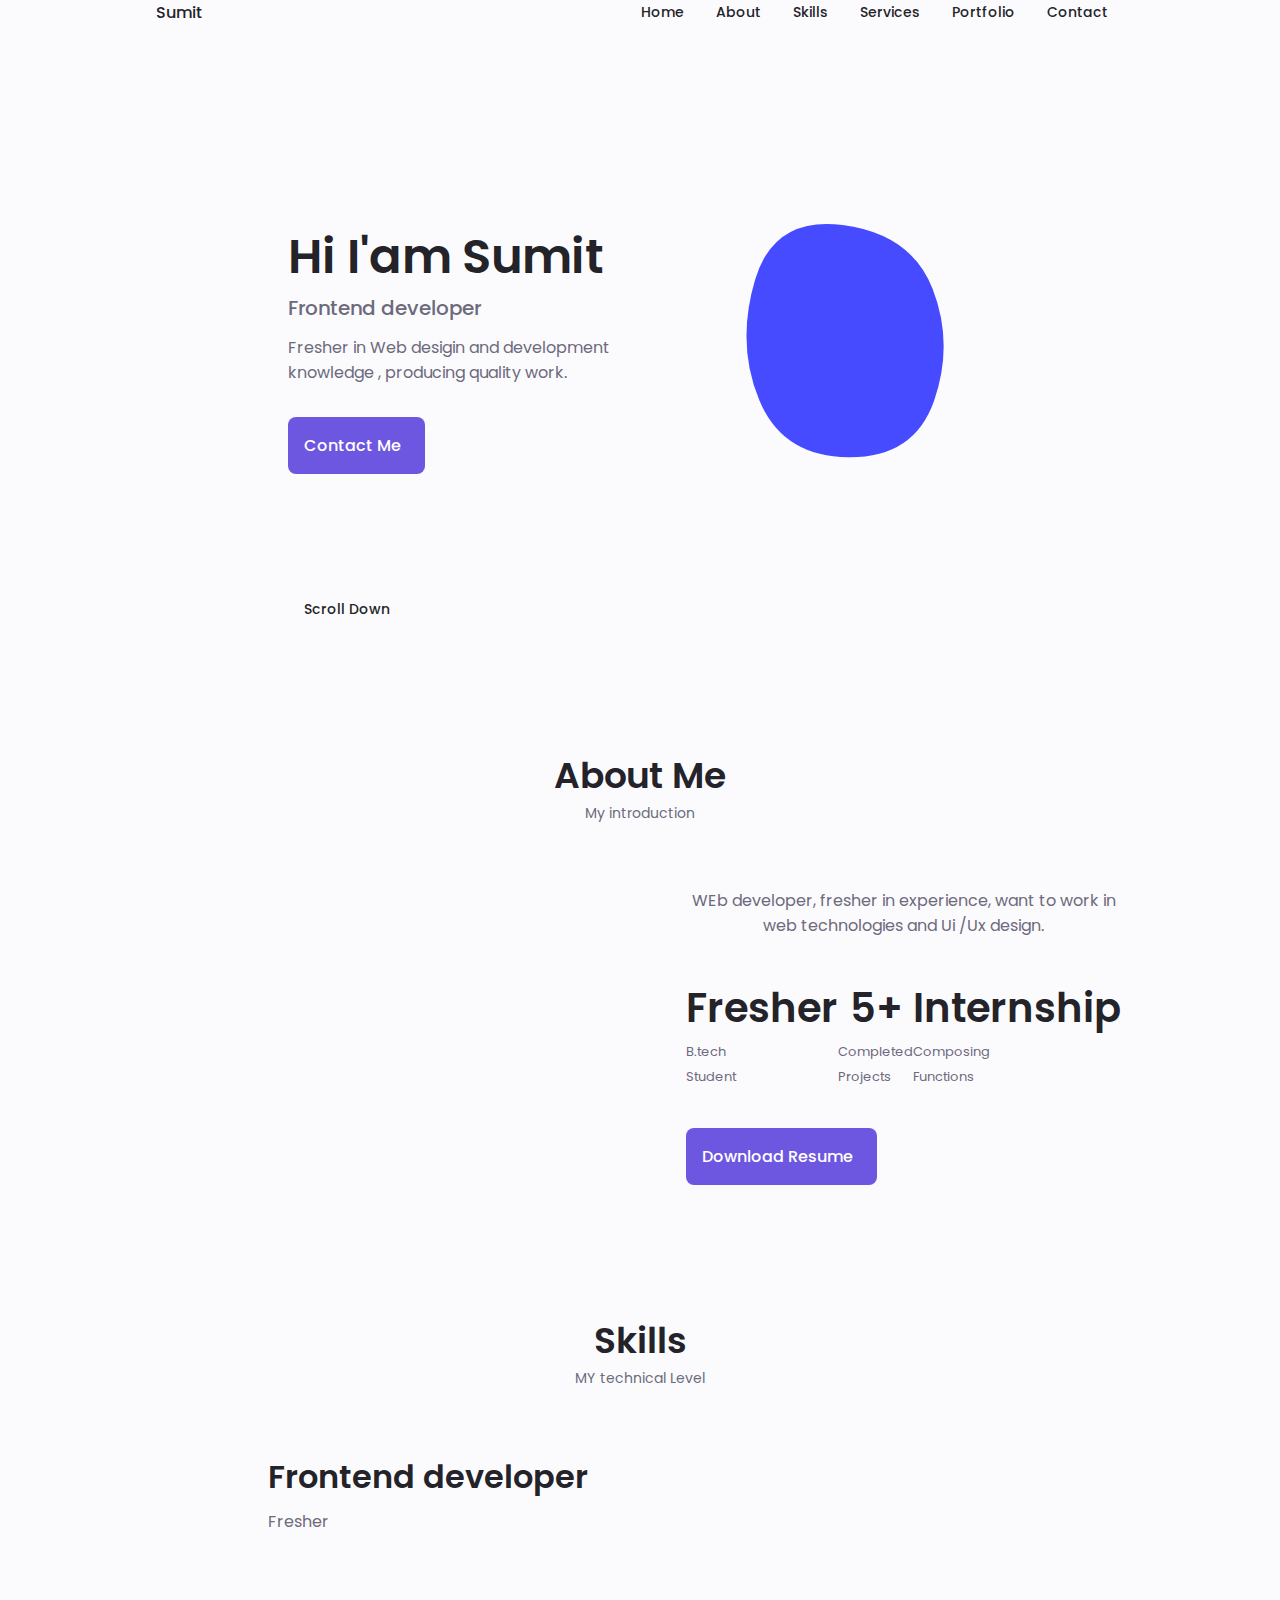
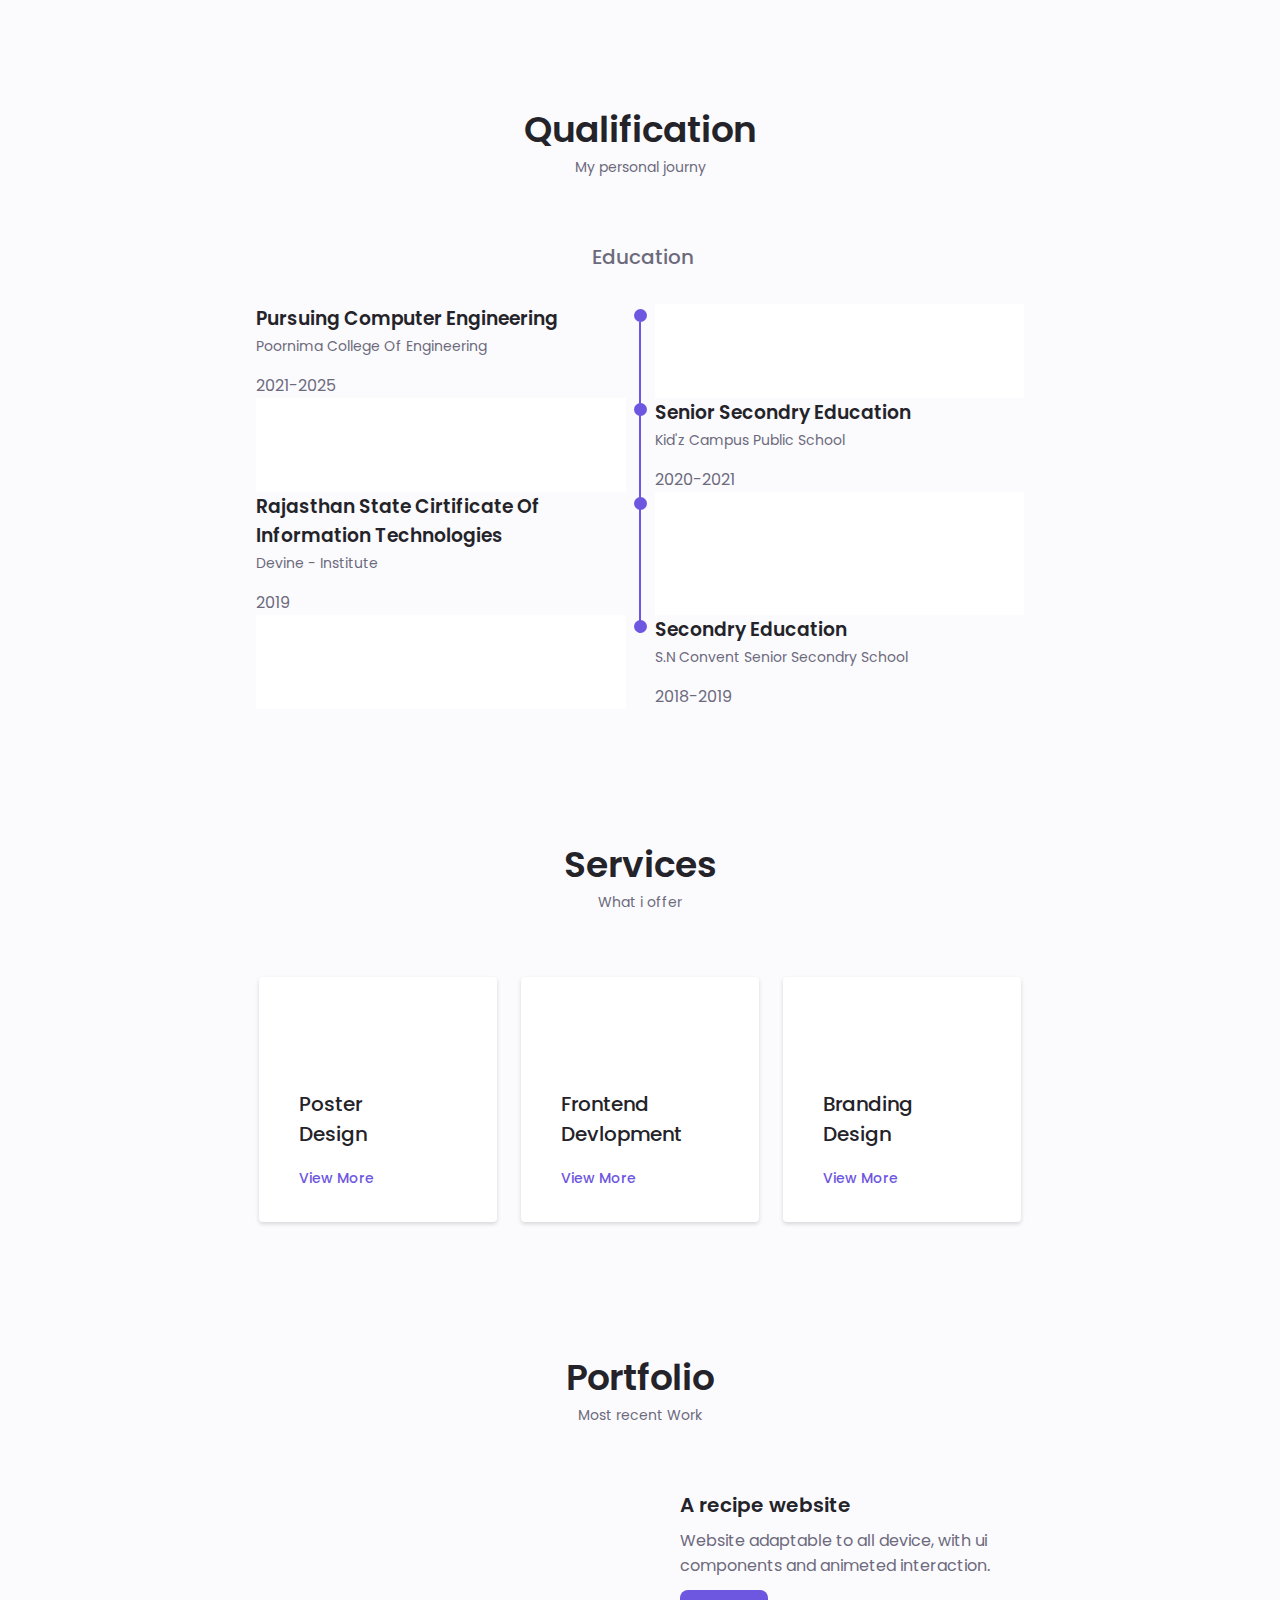
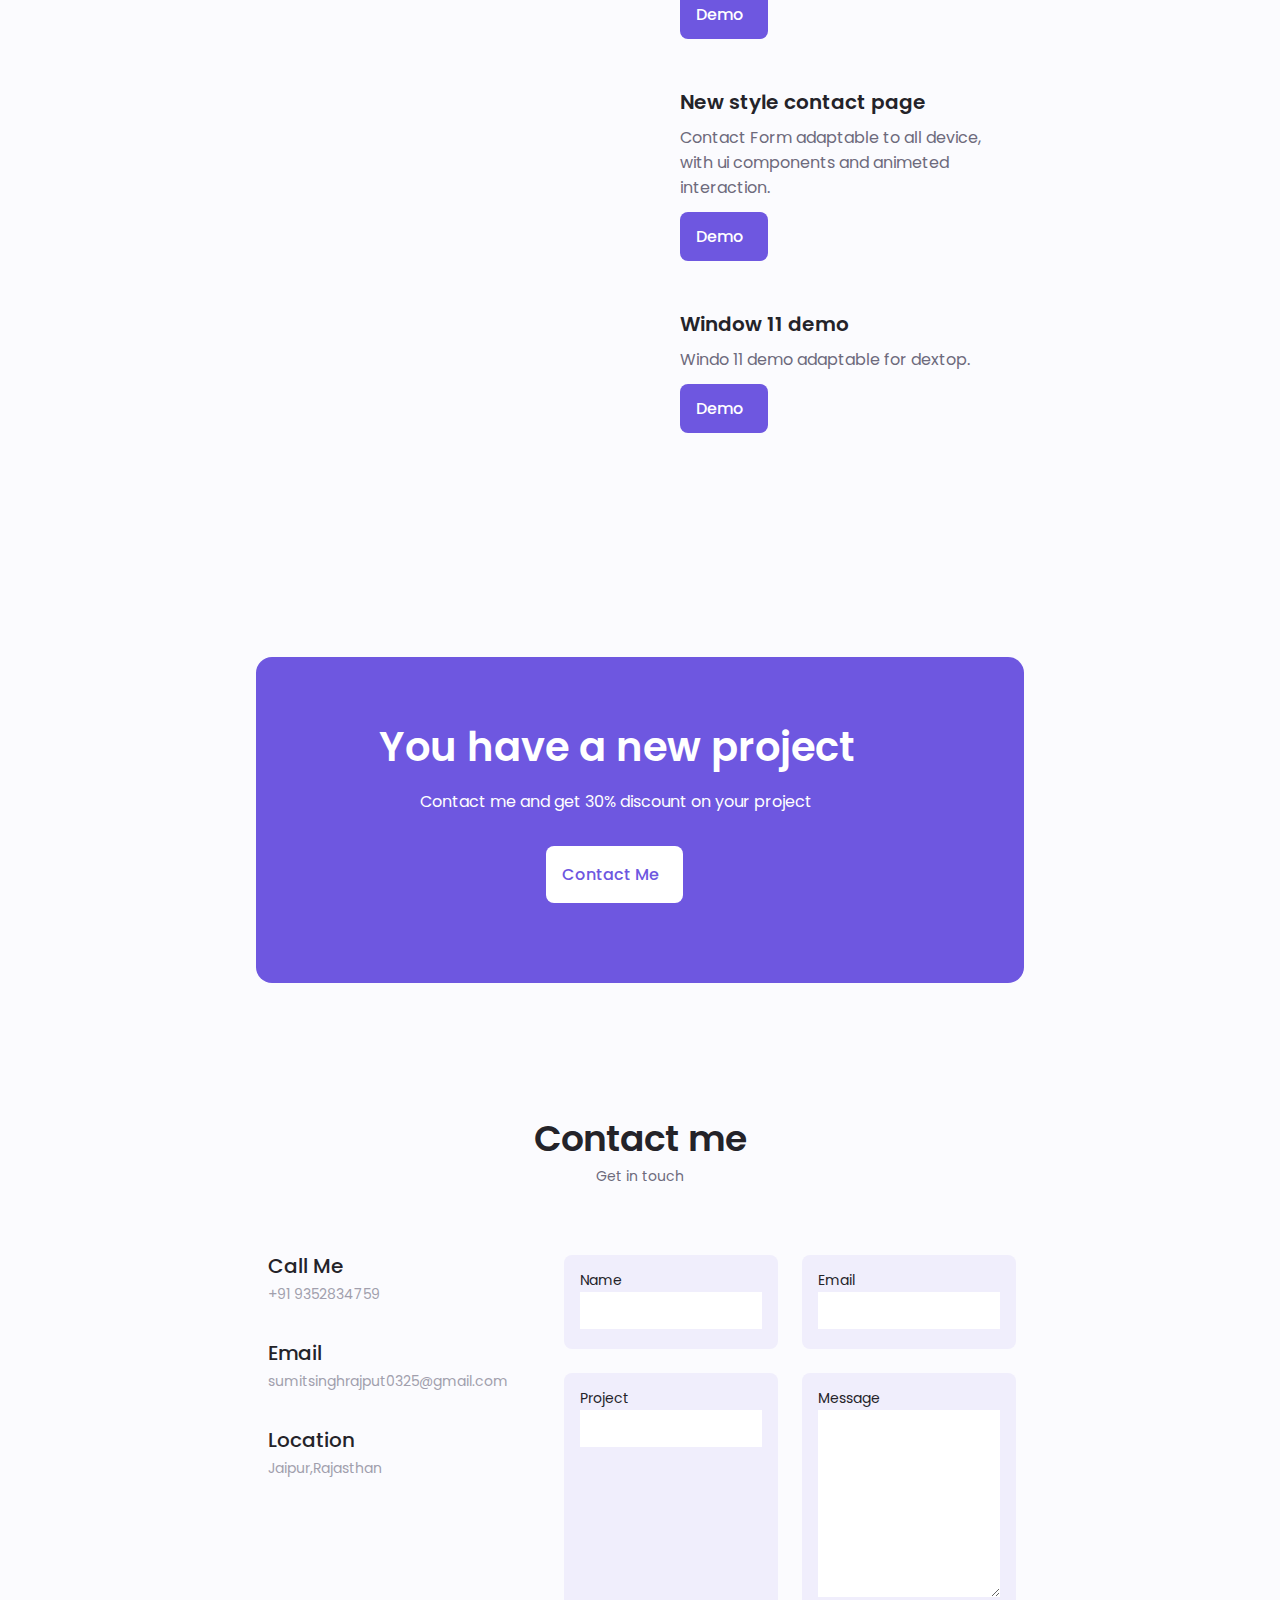
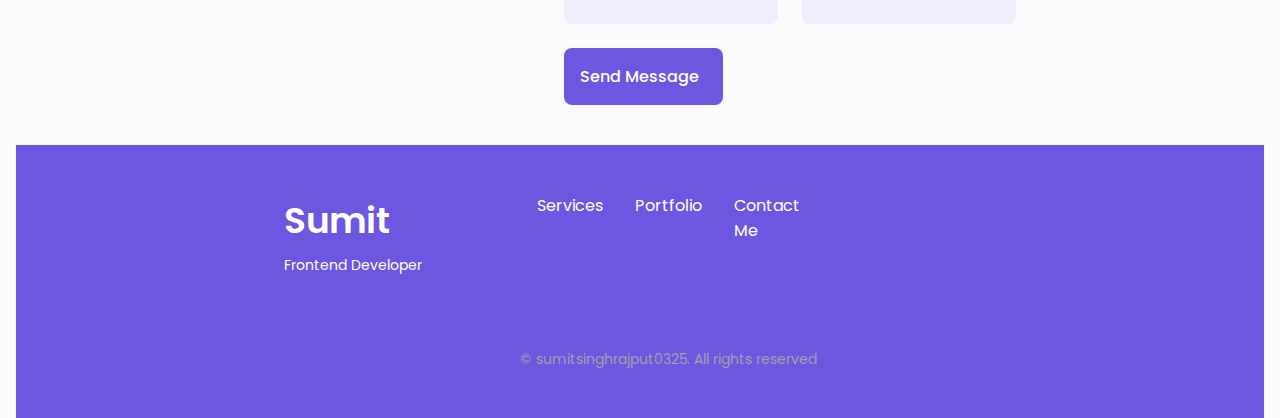
==== commit 107b9db4: "title updated" ====
--- a/index.html
+++ b/index.html
@@ -4,7 +4,7 @@
     <meta charset="UTF-8">
     <meta http-equiv="X-UA-Compatible" content="IE=edge">
     <meta name="viewport" content="width=device-width, initial-scale=1.0">
-    <title>newportfolio</title>
+    <title>sumit singh rathore</title>
     <!-- ========================UNICONS=========================== -->
     <link rel="stylesheet" href="https://unicons.iconscout.com/release/v4.0.0/css/line.css">
 
--- a/css/style.css
+++ b/css/style.css
@@ -308,6 +308,7 @@
   background-color: #fff;
   color: var(--first-color);
   margin-top: 2rem;
+  margin-bottom: 2rem;
 }
 .button--white:hover {
   background-color: #fff;
@@ -315,7 +316,6 @@
 .button--flex {
   display: inline-flex;
   align-items: center;
-  margin-bottom: 1vh;
 }
 .button--small {
   padding: 0.75rem 1rem;
@@ -645,14 +645,7 @@
   width: 332px;
   justify-self: center;
 }
-.projects_button {
-  margin-bottom: 2vh;
-}
-@media screen and (max-width: 600px) {
-  .projects {
-    height: 35vh;
-  }
-}
+
 /* <!-- ======================== CONTACT ME =========================== --> */
 .contact_container {
   row-gap: 3rem;
@@ -677,7 +670,7 @@
 .contact_content {
   background-color: var(--input-color);
   border-radius: 0.5rem;
-  padding: 0.75rem 1rem 0.25rem;
+  padding: 0.75rem 1rem 1.25rem;
 }
 .contact_lable {
   font-size: var(--small-font-size);
@@ -731,6 +724,7 @@
   text-align: center;
   color: var(--text-color-light);
   margin-top: var(--mb-3);
+  padding-bottom: 3rem;
 }
 .footer_title,
 .footer_subtitle,
@@ -791,16 +785,13 @@
     justify-content: center;
   }
   .services_content {
-    padding-right: 3.5rem;
+    padding-right: 11.5rem;
   }
   .services_modal {
     padding: 0.5rem;
   }
   .project_img {
     width: 200px;
-  }
-  .projects_button {
-    margin-bottom: 2vh;
   }
 }
 /* <!-- ========================for medium device=========================== --> */
@@ -835,9 +826,6 @@
     margin-left: auto;
     margin-right: auto;
   }
-  .projects_button {
-    margin-bottom: 2vh;
-  }
 }
 @media screen and (min-width: 768px) {
   .container {
@@ -943,9 +931,6 @@
   }
   .project_bg {
     background: none;
-  }
-  .projects_button {
-    margin-bottom: 2vh;
   }
   .project_container {
     background-color: var(--first-color-second);
@@ -1003,7 +988,4 @@
   .contact_input {
     grid-template-columns: repeat(2, 1fr);
   }
-  .projects_button {
-    margin-bottom: 2vh;
-  }
-}
+}
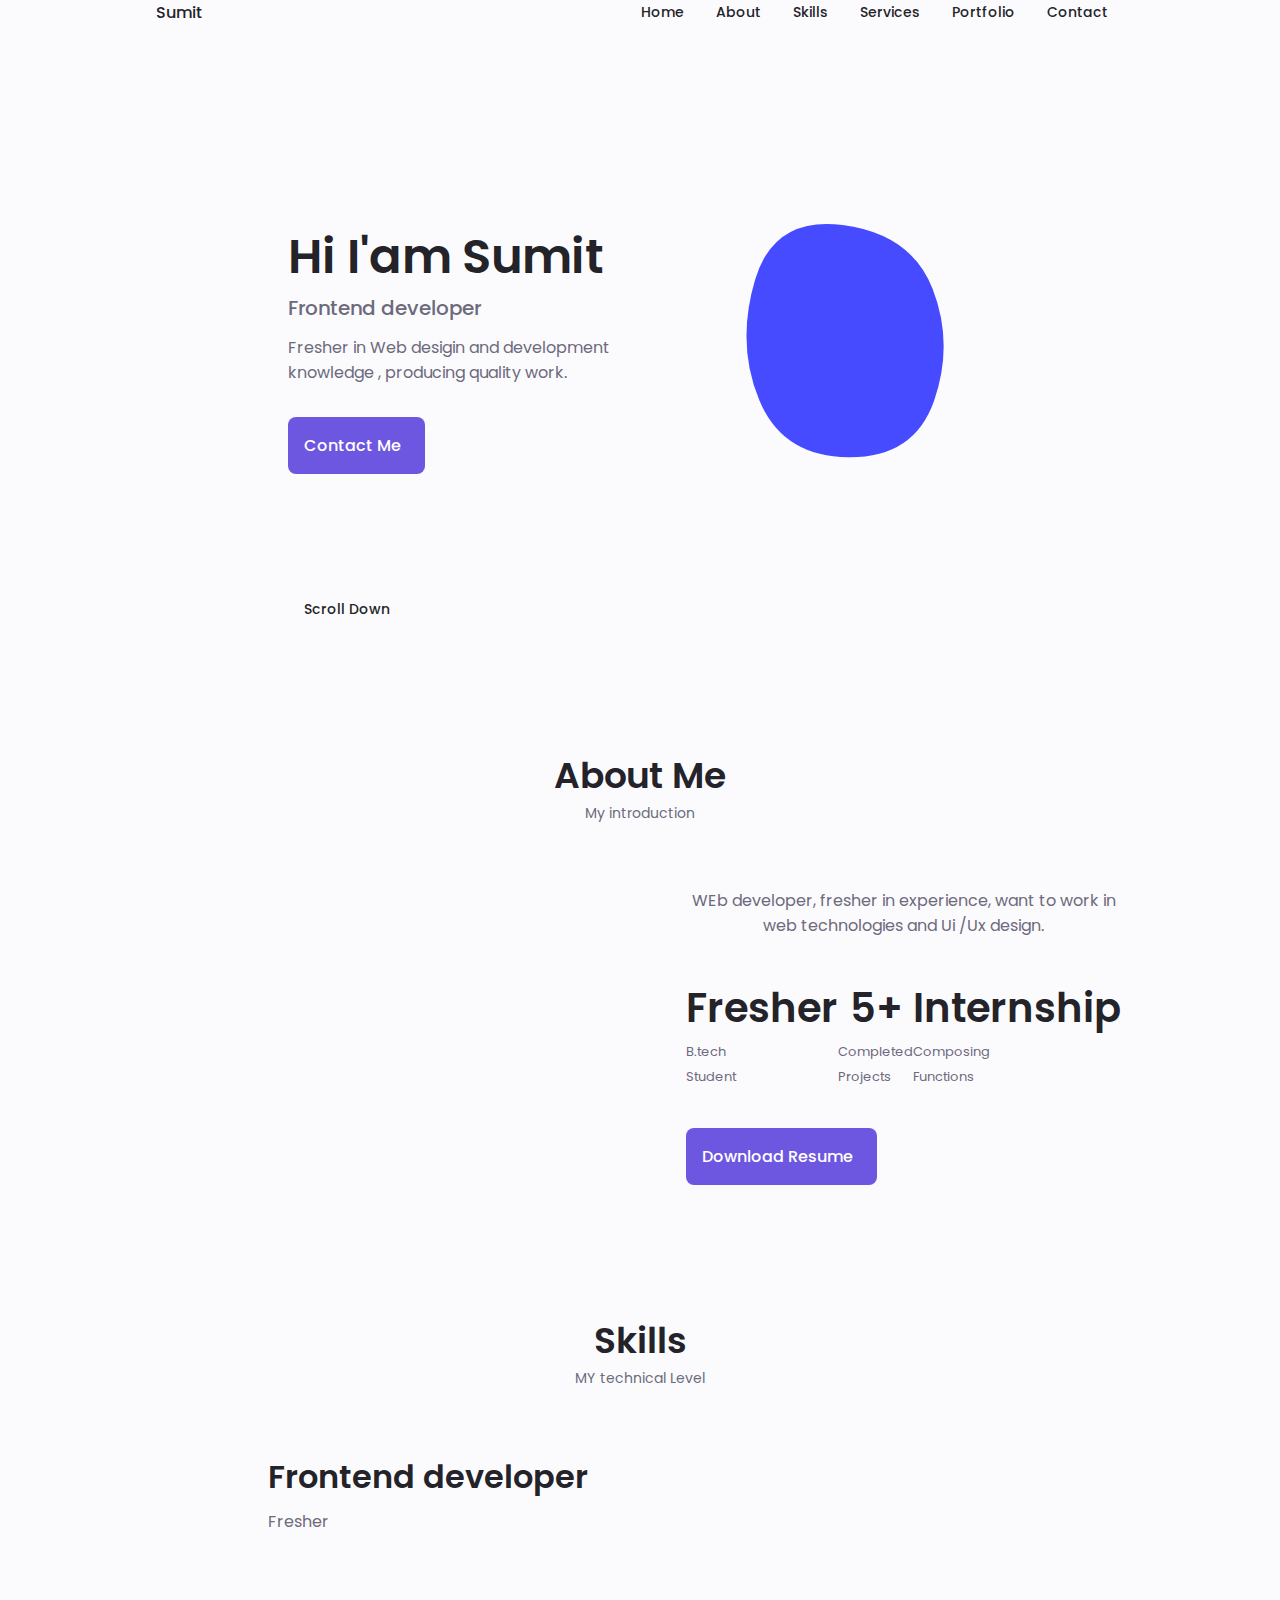
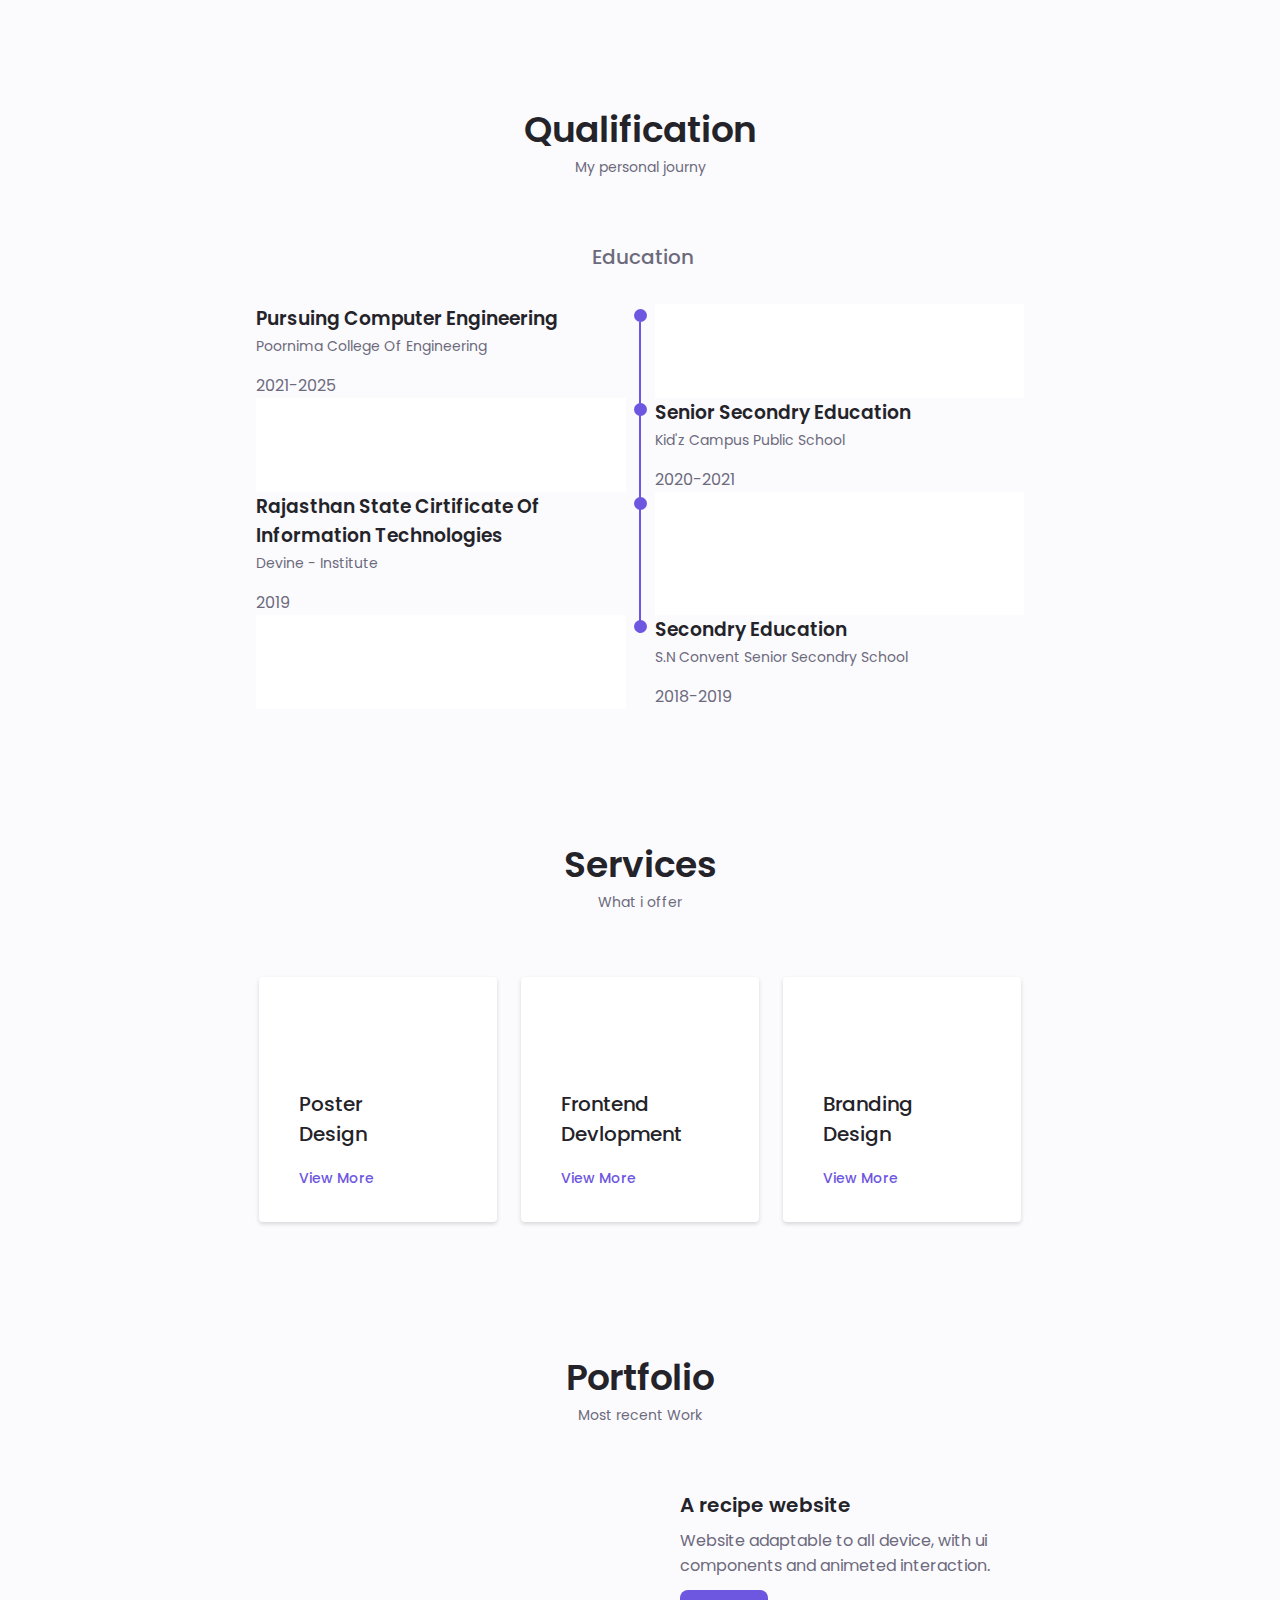
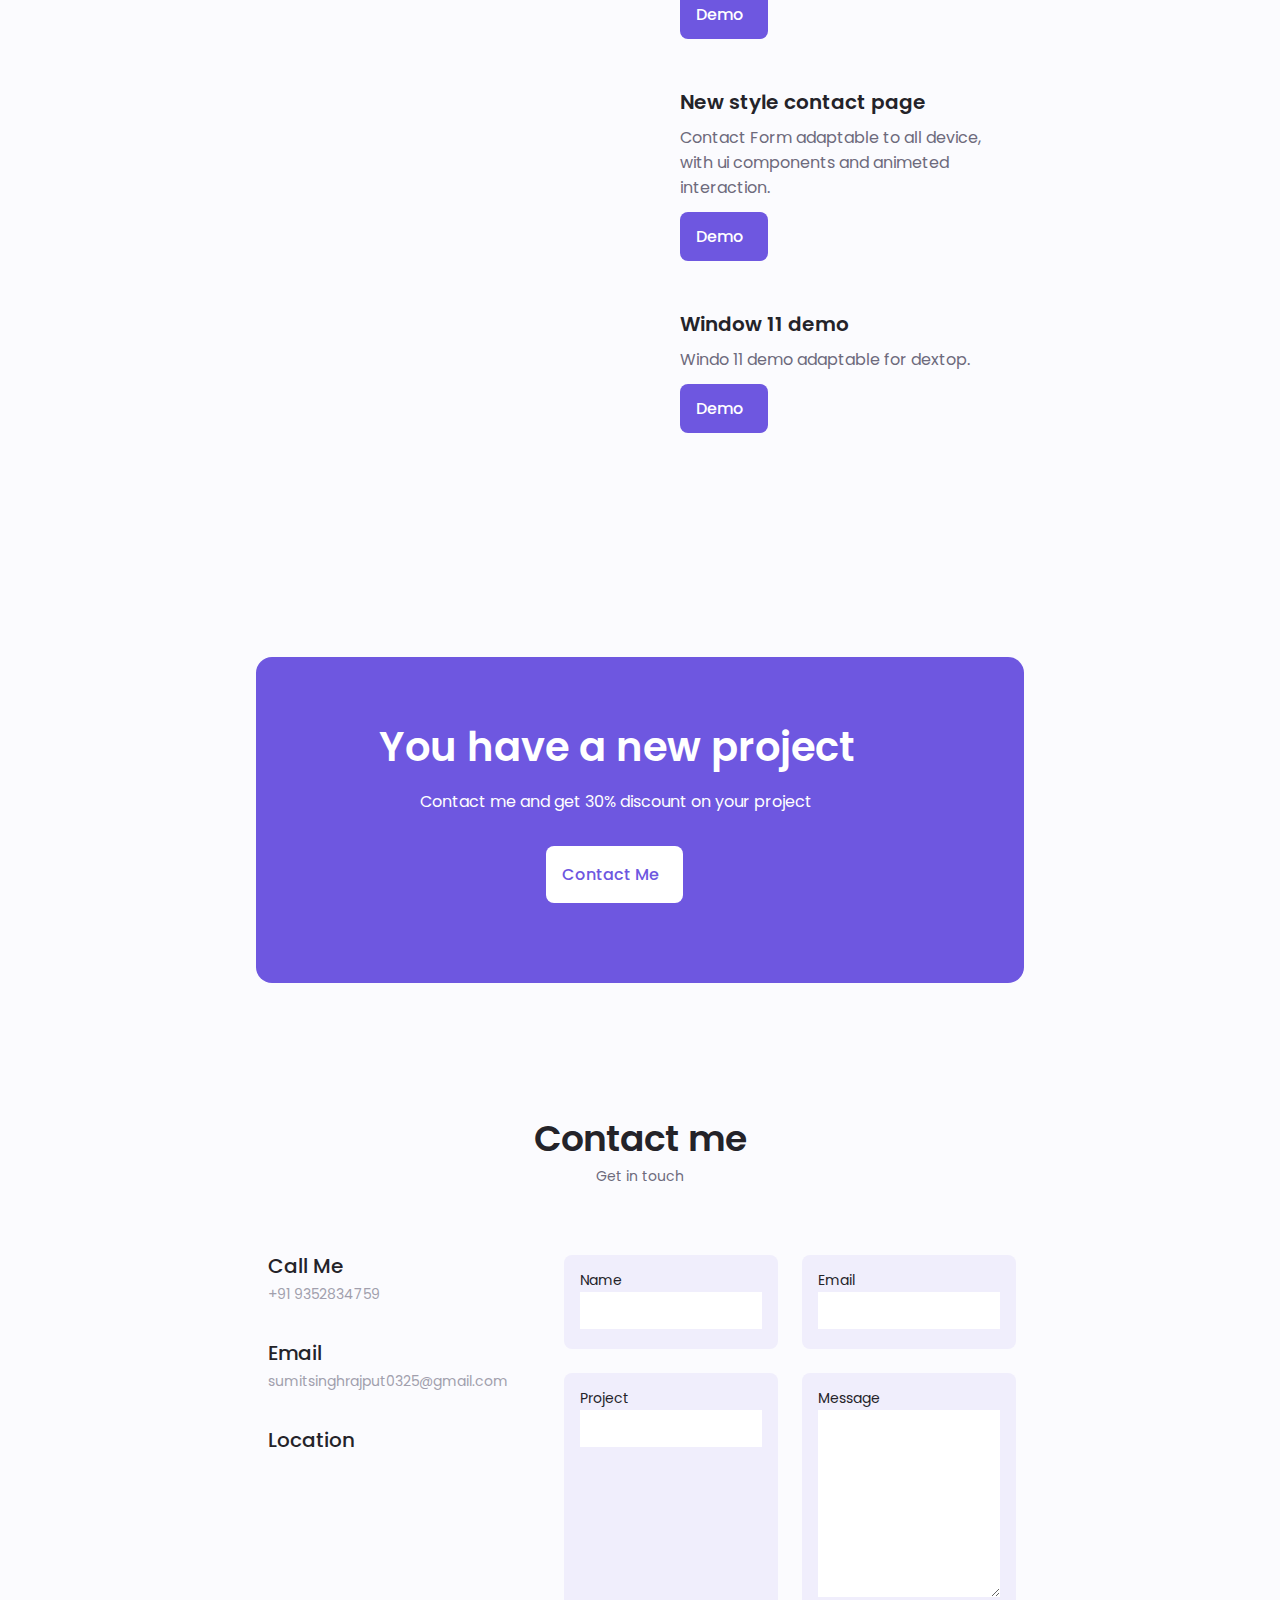
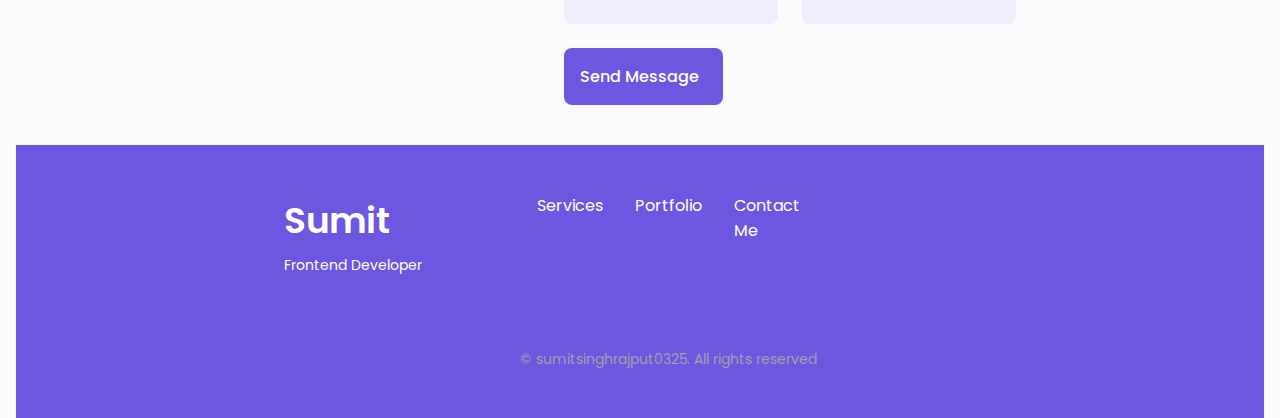
==== commit 6784359b: "location added" ====
--- a/index.html
+++ b/index.html
@@ -591,14 +591,13 @@
             <div class="contact_information">
                 <i class="uil uil-map-marker-alt contact_icon"></i>
 
-                <div>
-                    <h3 class="contact_title">
-                        Location
-                    </h3>
-                    <span class="contact_subtitle">
-                      Jaipur,Rajasthan
-                    </span>
-                </div>
+                        <div>
+                            <h3 class="contact_title">
+                                Location
+                            </h3>
+                        <iframe src="https://www.google.com/maps/embed?pb=!1m18!1m12!1m3!1d3555.535596114161!2d75.75699291504641!3d26.98160218309801!2m3!1f0!2f0!3f0!3m2!1i1024!2i768!4f13.1!3m3!1m2!1s0x0%3A0xe85cdcfaff72c288!2zMjbCsDU4JzUzLjgiTiA3NcKwNDUnMzMuMSJF!5e0!3m2!1sen!2sin!4v1662441714211!5m2!1sen!2sin" width="150" height="150" style="border:0;" allowfullscreen="" loading="lazy" referrerpolicy="no-referrer-when-downgrade"></iframe>
+                </div>
+               
             </div>
         </div>
         <form action="" class="contact_form">
--- a/css/style.css
+++ b/css/style.css
@@ -822,6 +822,7 @@
 
     justify-self: center;
   }
+
   .skills_content {
     margin-left: auto;
     margin-right: auto;
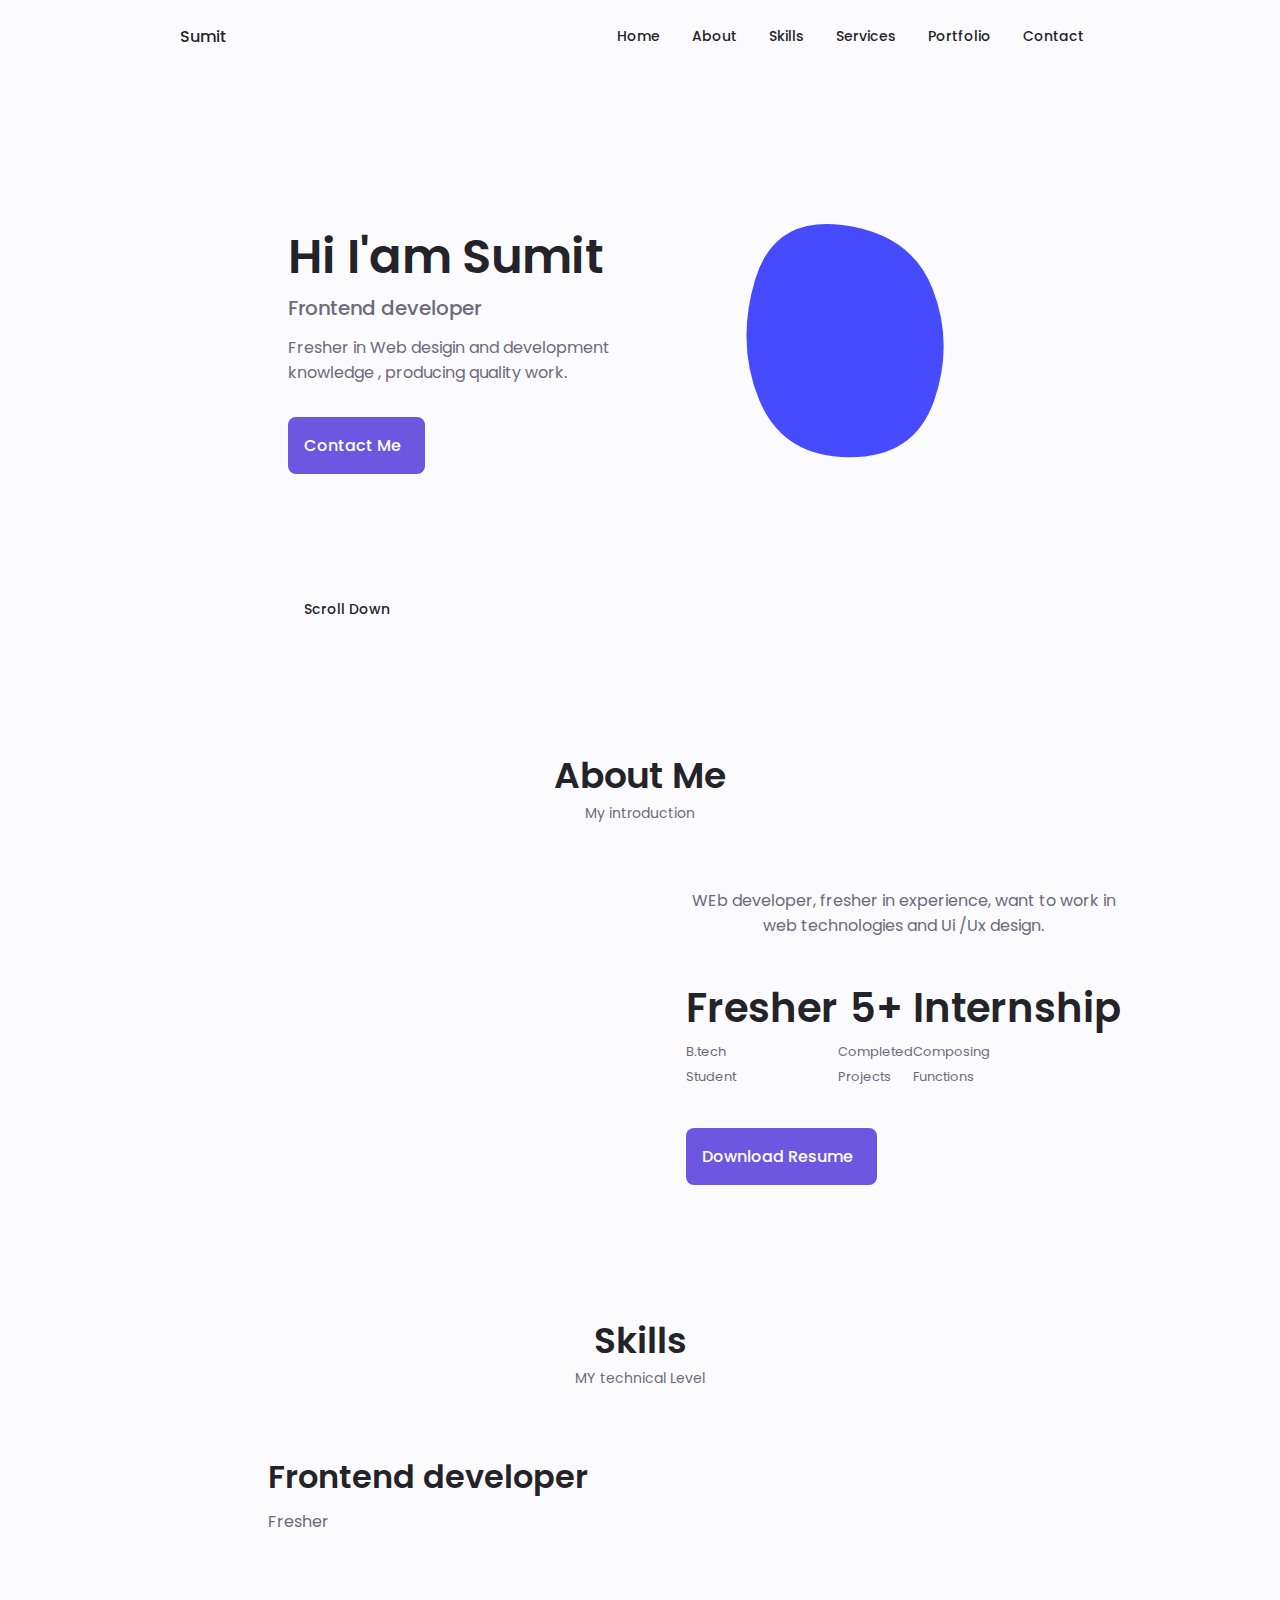
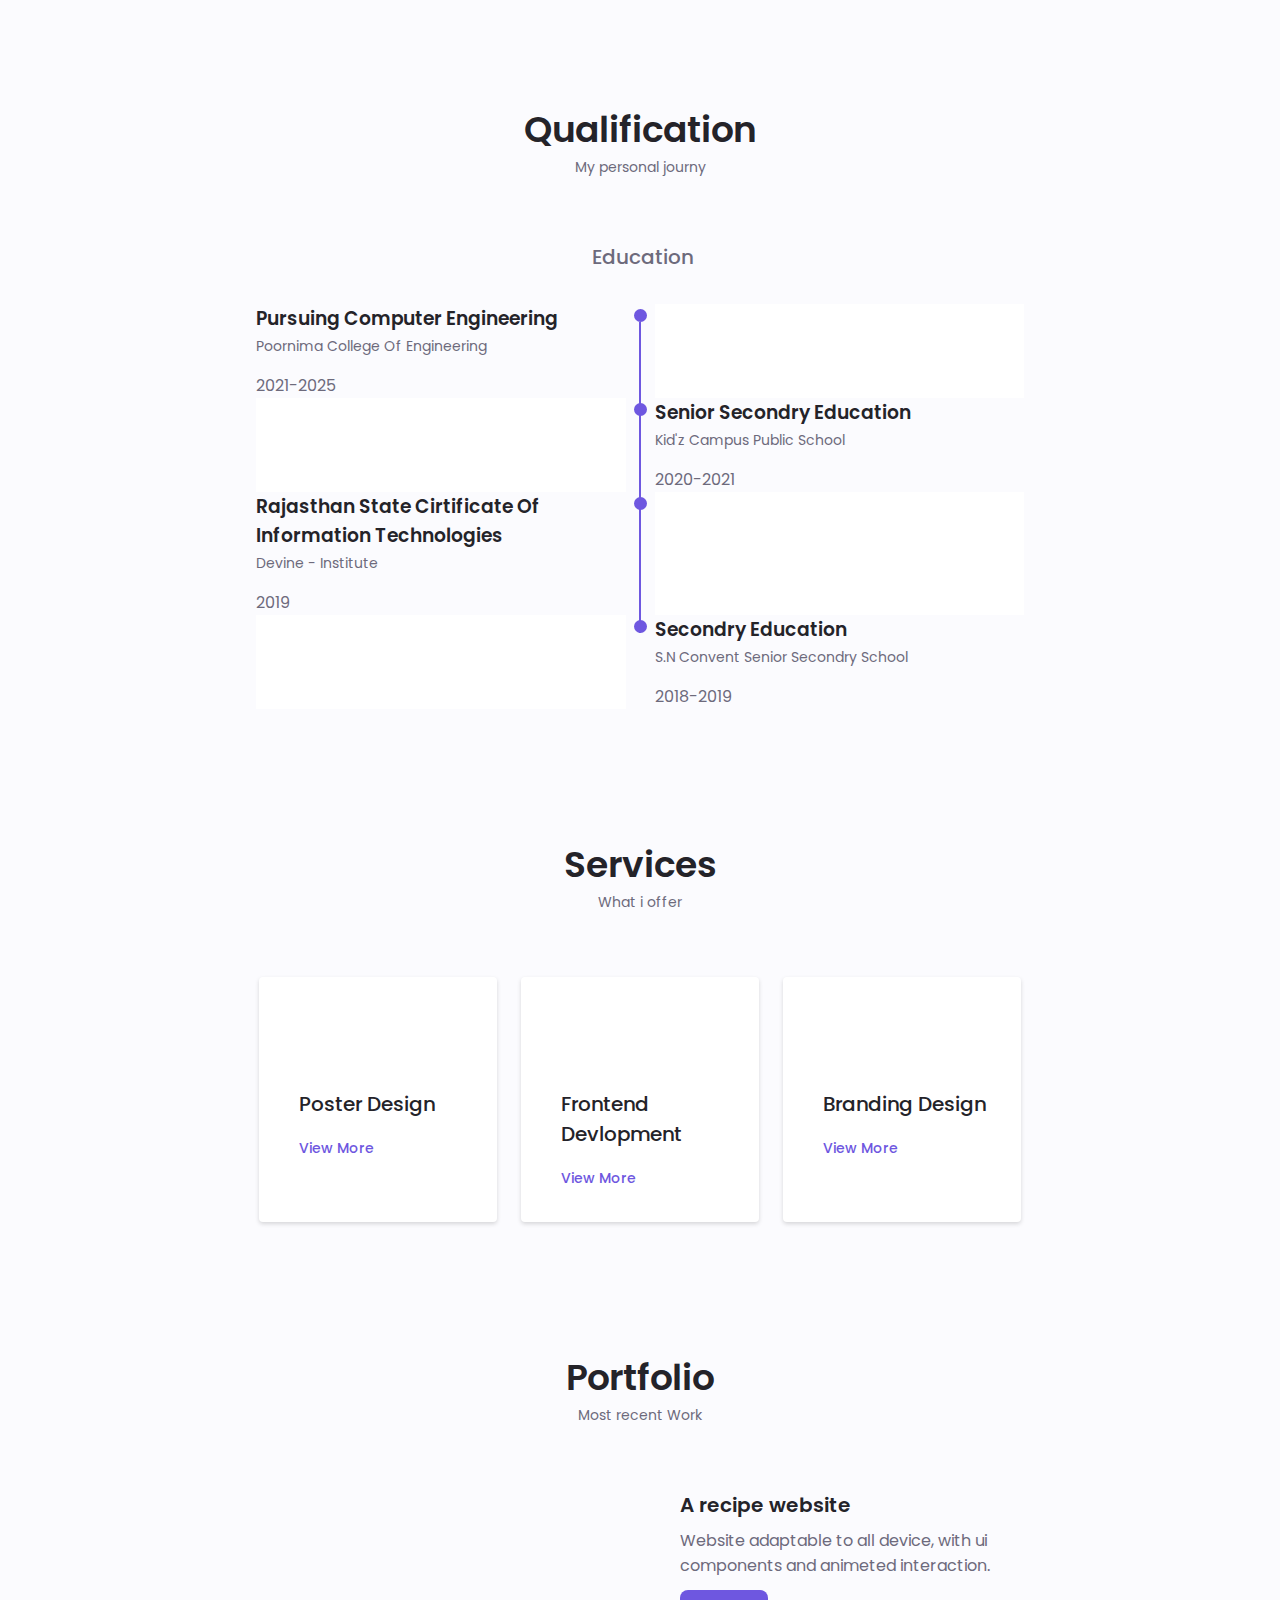
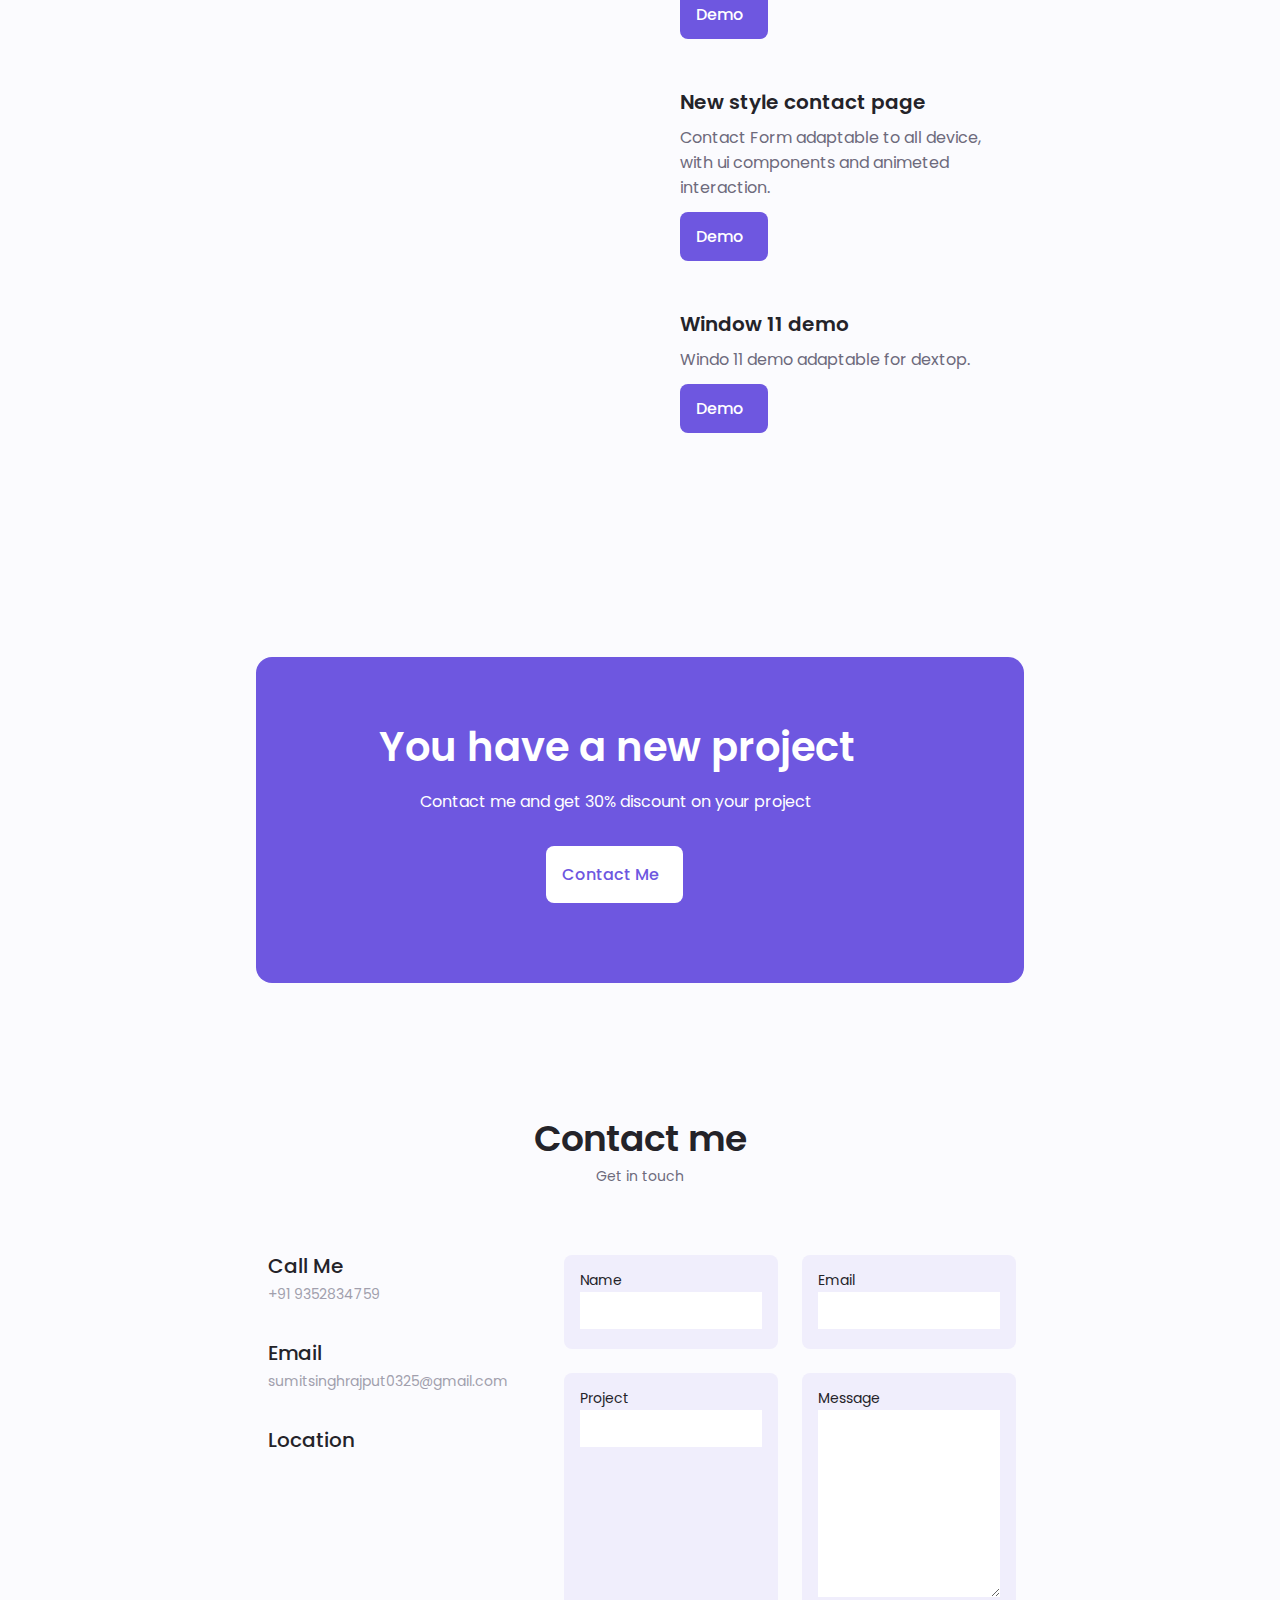
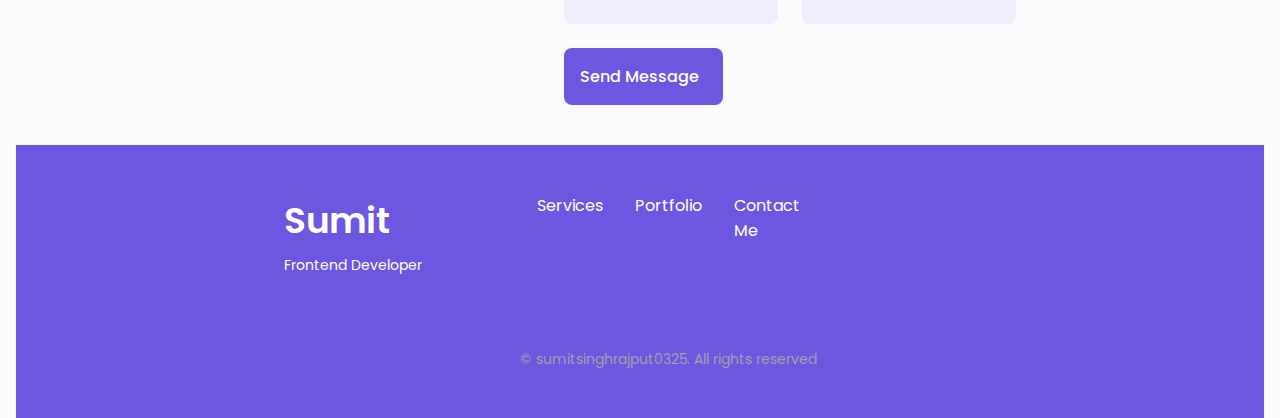
==== commit 6e9b8be4: "css updated" ====
--- a/index.html
+++ b/index.html
@@ -362,7 +362,7 @@
     <div>
         <i class="uil uil-web-grid services_icon"></i>
         <h3 class="services_title">
-            Poster <br> Design
+            Poster  Design
         </h3>
         <span class="button button--flex button--small button--link services_button">
         View More <i class="uil uil-arrow-right button_icon"></i>
@@ -398,7 +398,7 @@
     <div>
         <i class="uil uil-arrow services_icon"></i>
         <h3 class="services_title">
-            Frontend <br> Devlopment
+            Frontend  Devlopment
         </h3>
         <span class="button button--flex button--small button--link services_button">
         View More <i class="uil uil-arrow-right button_icon"></i>
@@ -434,7 +434,7 @@
     <div>
         <i class="uil uil-pen services_icon"></i>
         <h3 class="services_title">
-           Branding <br> Design
+           Branding Design
         </h3>
         <span class="button button--flex button--small button--link services_button">
         View More <i class="uil uil-arrow-right button_icon"></i>
--- a/css/style.css
+++ b/css/style.css
@@ -151,6 +151,7 @@
   display: flex;
   justify-content: space-between;
   align-items: center;
+  padding: 1.5rem;
 }
 .nav_logo,
 .nav_toggle {
@@ -785,7 +786,7 @@
     justify-content: center;
   }
   .services_content {
-    padding-right: 11.5rem;
+    padding-right: 5.5rem;
   }
   .services_modal {
     padding: 0.5rem;
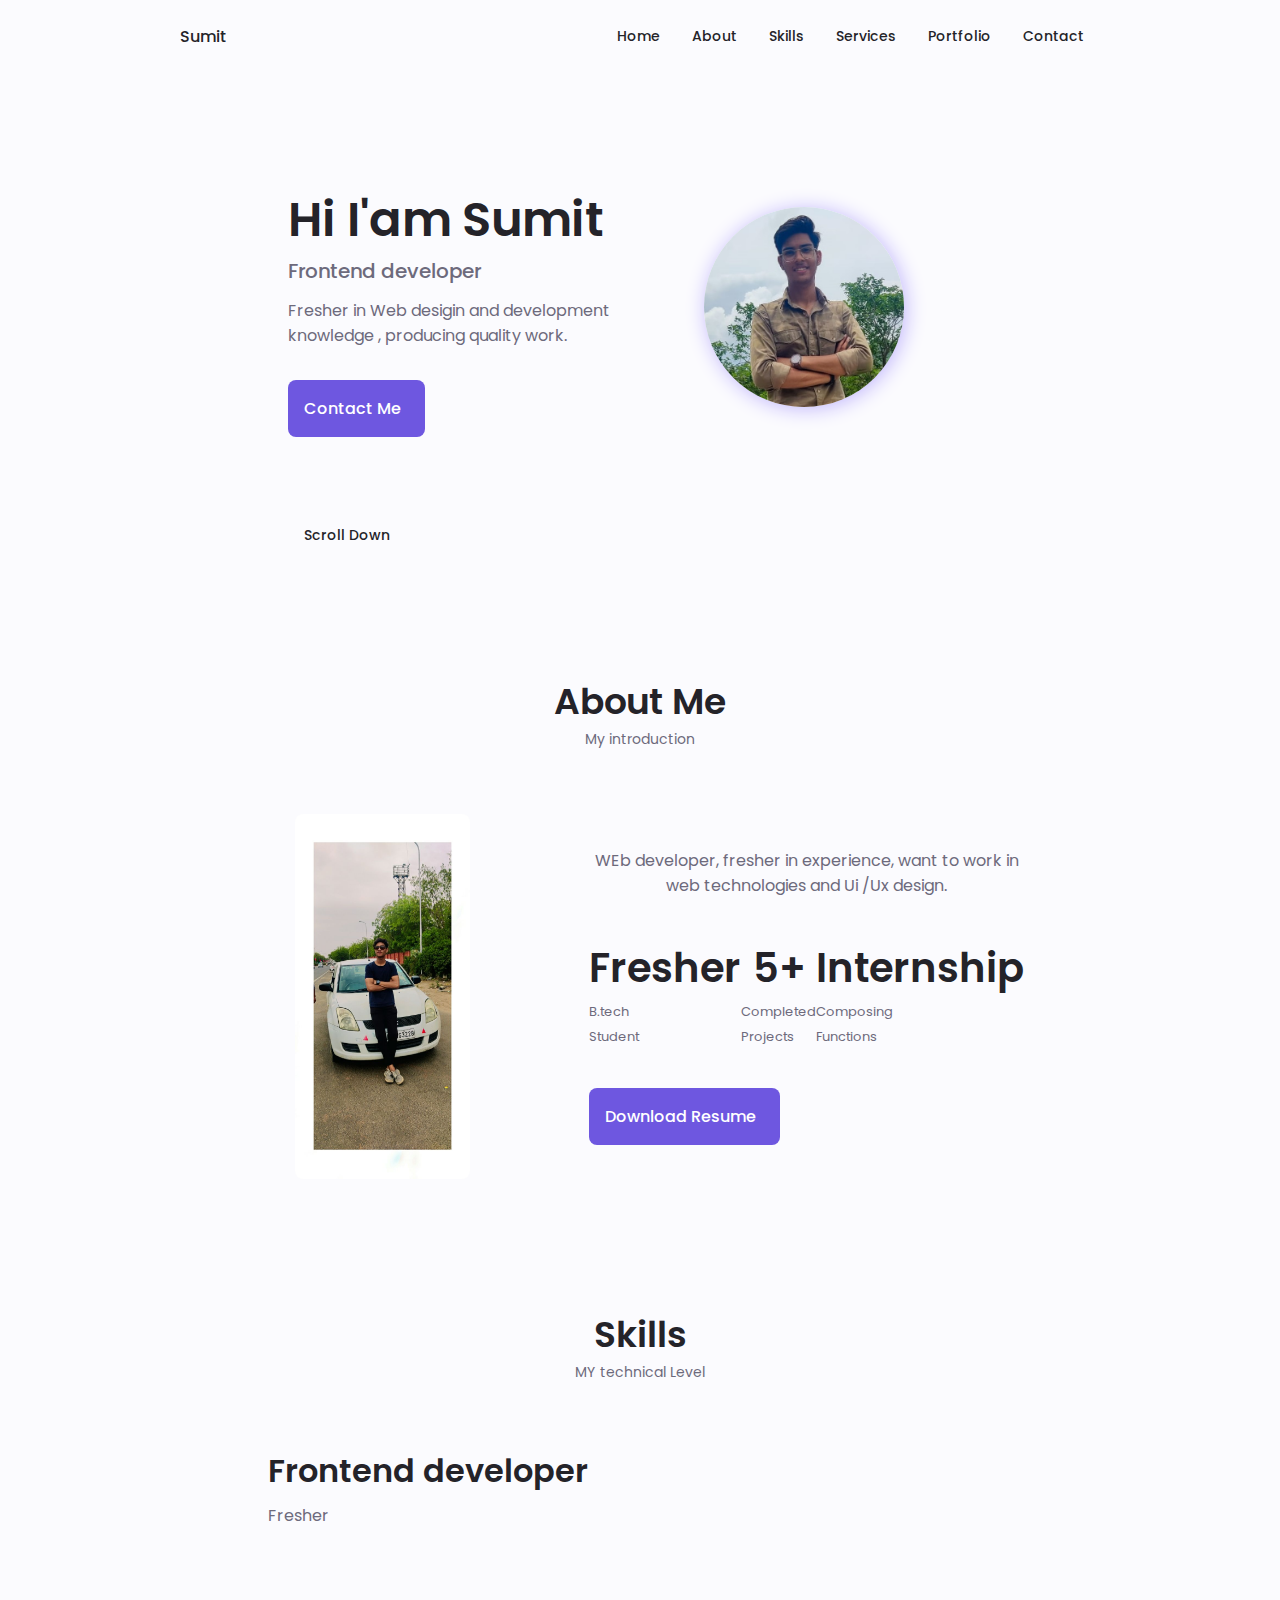
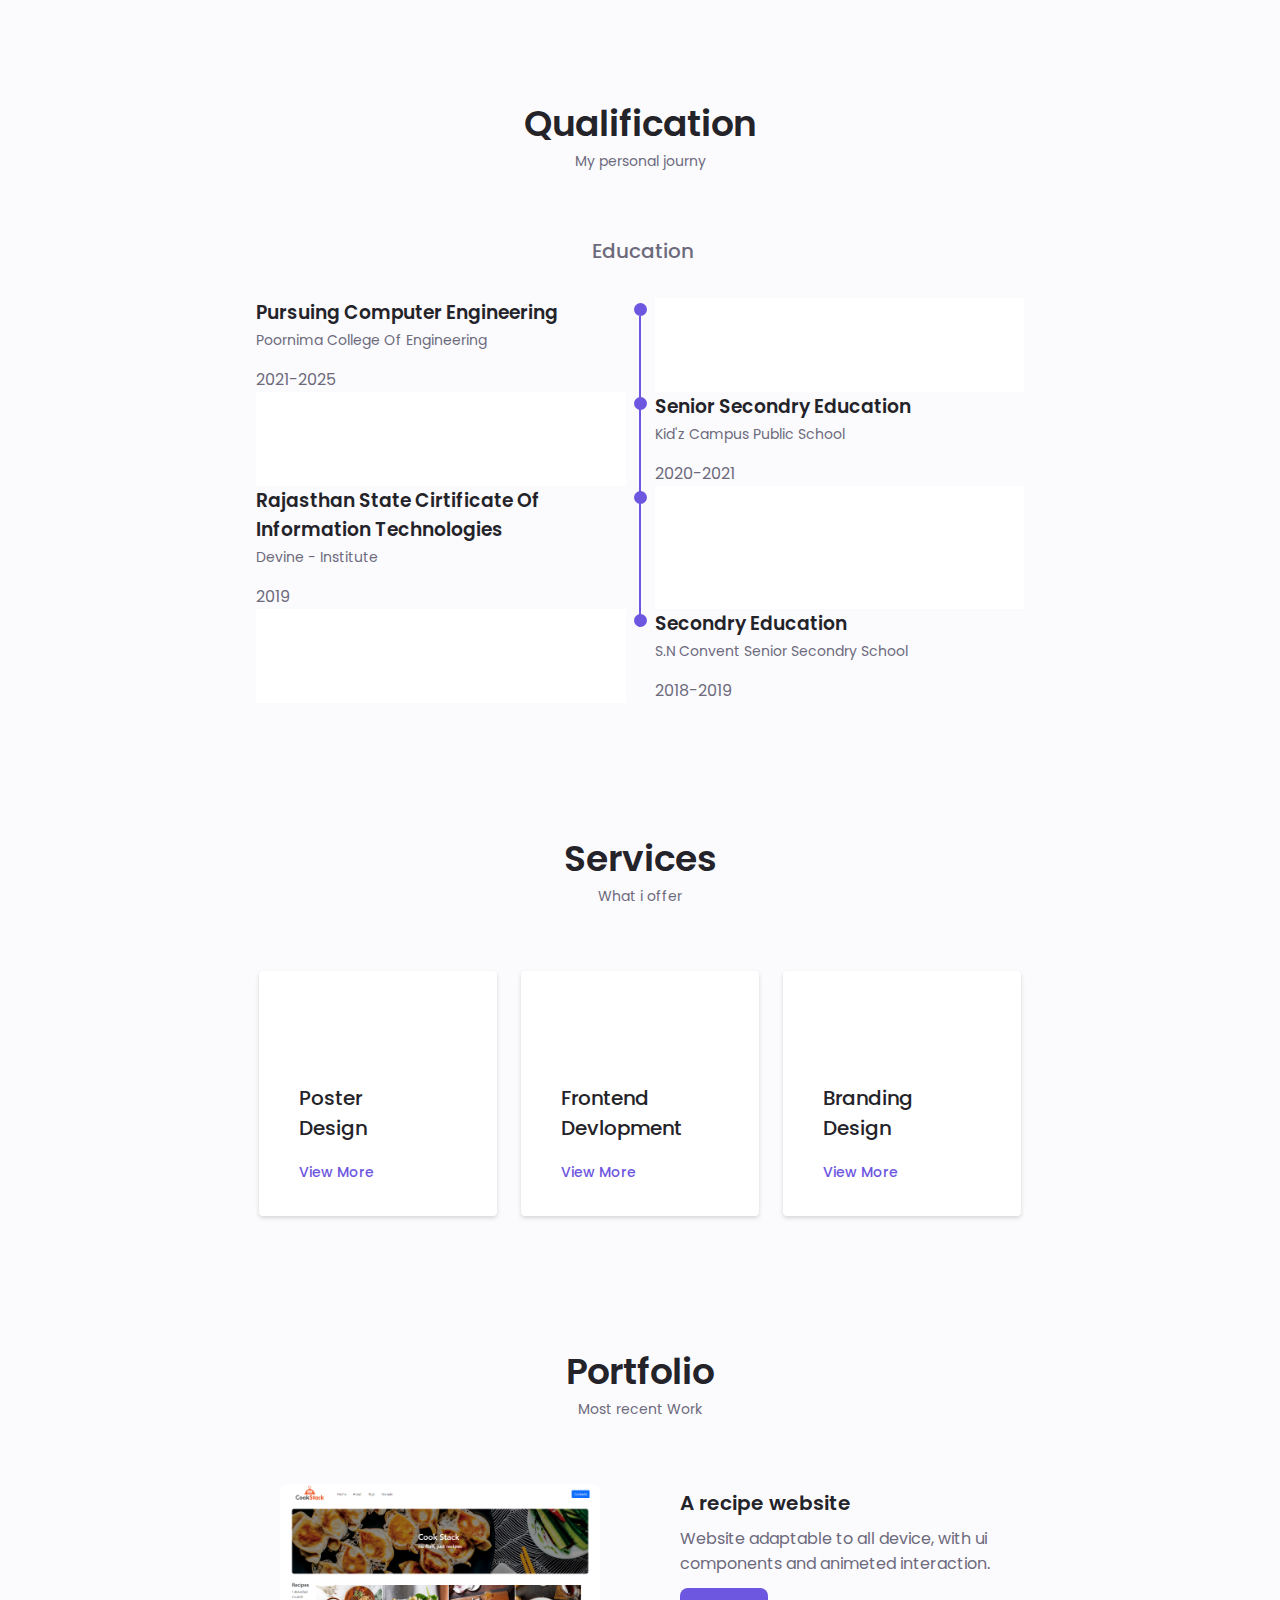
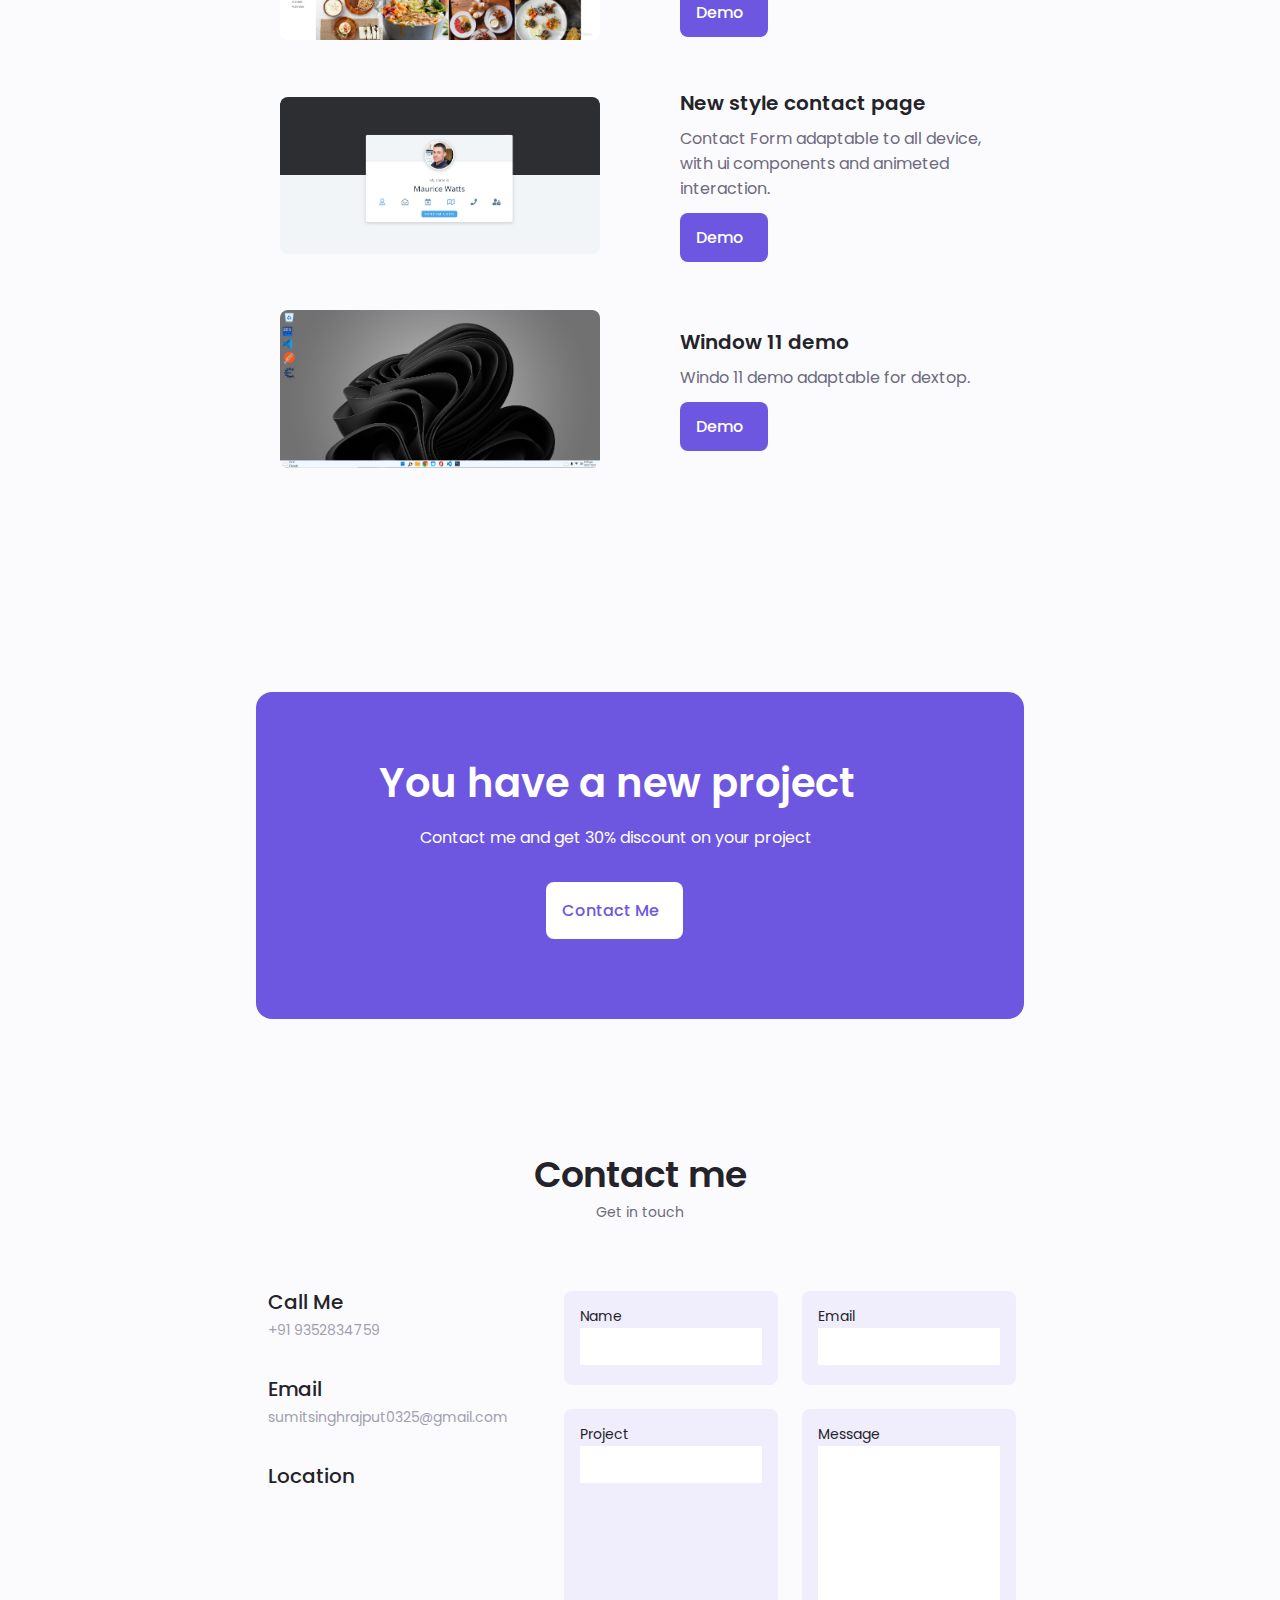
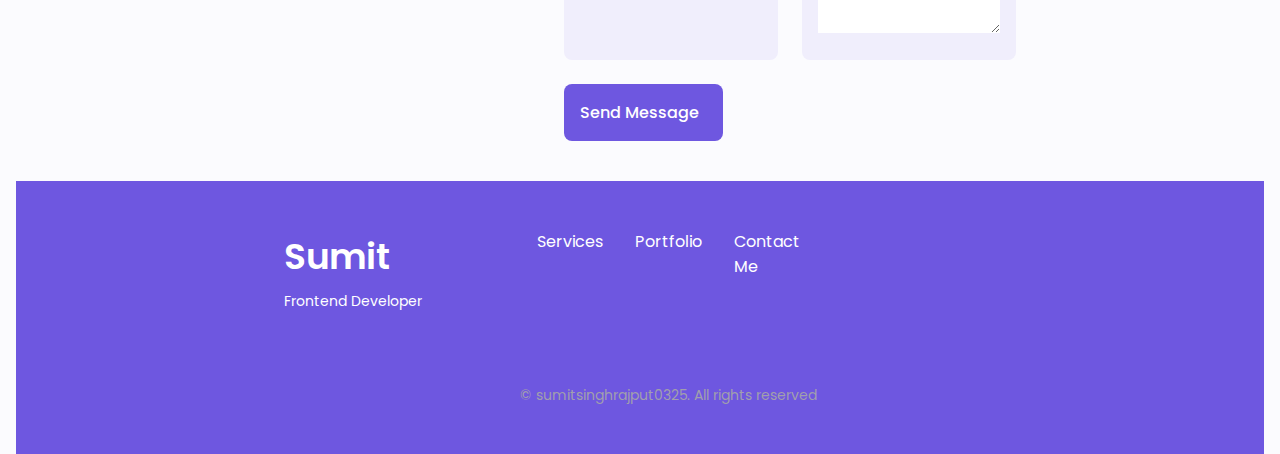
==== commit a664b5cb: "images added" ====
--- a/index.html
+++ b/index.html
@@ -93,12 +93,12 @@
                     </a>
                 </div>
                 <div class="home_img home_blob">
-                    <svg id="10015.io" viewBox="0 0 480 480" xmlns="http://www.w3.org/2000/svg" xmlns:xlink="http://www.w3.org/1999/xlink" >
+                    <!-- <svg id="10015.io" viewBox="0 0 480 480" xmlns="http://www.w3.org/2000/svg" xmlns:xlink="http://www.w3.org/1999/xlink" >
                         <path fill="#474bff" d="M369,325.5Q339,411,240.5,410Q142,409,107,324.5Q72,240,100.5,144Q129,48,232,61.5Q335,75,367,157.5Q399,240,369,325.5Z" />
                     <image xlink:herf = "./images/sumit-removebg-preview.png" x='12' y='18' class="home_blob-img"></image>
                     <image  class="home_blob-img" src="./images/sumit-removebg-preview.png"></image>
-                    </svg>
-                    
+                    </svg> -->
+                    <img src="./images/main-img.jpeg"  class="home_blob-img" alt="">
                 </div>
                 <div class="home_data">
                     <h1 class="home_title">
@@ -132,7 +132,7 @@
         My introduction
     </span>
     <div class="about_container container grid">
-        <img src="https://lh3.googleusercontent.com/[base64]w592-h789-no?authuser=0" alt="" class="about_img">
+        <img src="./images/about-img.jpeg" alt="" class="about_img">
         <div class="about_data">
             <p class="about discription">
                 WEb developer, fresher in experience, want to work in web technologies and Ui /Ux design.  </p>
@@ -480,7 +480,7 @@
         <!-- ======================== PORTFOLIO 1 =========================== -->
         <div class="swiper-wrapper">
             <div class="portfolio_content grid swiper-slide">
-                <img src="https://lh3.googleusercontent.com/[base64]w1557-h760-no?authuser=0" alt="" class="portfolio_img">
+                <img src="./images/cookstack.PNG" alt="" class="portfolio_img">
                 <div class="portfolio_data">
                     <h3 class="portfolio_title">
                    A recipe website
@@ -497,7 +497,7 @@
          <!-- ======================== PORTFOLIO 2 =========================== -->
          <div class="swiper-wrapper">
             <div class="portfolio_content grid swiper-slide">
-                <img src="https://lh3.googleusercontent.com/[base64]w1591-h780-no?authuser=0" alt="" class="portfolio_img">
+                <img src="./images/contact.PNG" alt="" class="portfolio_img">
                 <div class="portfolio_data">
                     <h3 class="portfolio_title">
                      New style contact page
@@ -513,7 +513,7 @@
          <!-- ======================== PORTFOLIO 3 =========================== -->
          <div class="swiper-wrapper">
             <div class="portfolio_content grid swiper-slide">
-                <img src="https://lh3.googleusercontent.com/[base64]w1594-h786-no?authuser=0" alt="" class="portfolio_img">
+                <img src="./images/window11.PNG" alt="" class="portfolio_img">
                 <div class="portfolio_data">
                     <h3 class="portfolio_title">
                      Window 11 demo
--- a/css/style.css
+++ b/css/style.css
@@ -19,7 +19,7 @@
   --scroll-bar-color: hsl(var(--hue-color), 12%, 80%);
   /* FONTS SIZE */
   --body-font: "Poppins", sans-serif;
-  --big-font-size: 2rem;
+  --big-font-size: 3rem;
   --h1-font-size: 1.5rem;
   --h2-font-size: 1.25rem;
   --h3-font-size: 1.125rem;
@@ -247,9 +247,14 @@
 .home_blob {
   width: 200px;
   fill: var(--first-color);
+  margin-left: 2rem;
 }
 .home_blob-img {
-  width: 170px;
+  width: 200px;
+  height: 200px;
+  border-radius: 50%;
+  object-fit: cover;
+  box-shadow: 2px 2px 20px var(--first-color-lighter);
 }
 .home_data {
   grid-column: 1/3;
@@ -786,7 +791,7 @@
     justify-content: center;
   }
   .services_content {
-    padding-right: 5.5rem;
+    padding-right: 3.5rem;
   }
   .services_modal {
     padding: 0.5rem;
@@ -815,6 +820,9 @@
   .footer_container {
     grid-template-columns: repeat(2, 1fr);
   }
+  .about_data {
+    align-self: center;
+  }
   .project_container {
     padding-bottom: 2vh;
   }
@@ -879,8 +887,9 @@
     column-gap: 2rem;
   }
   .home_blob {
-    width: 270px;
-  }
+    width: 300px;
+  }
+
   .home_scroll {
     display: block;
   }
@@ -890,8 +899,9 @@
   .about_container {
     column-gap: 5rem;
   }
+
   .about_img {
-    width: 350px;
+    width: 175px;
   }
   .about_description {
     text-align: initial;
@@ -990,4 +1000,7 @@
   .contact_input {
     grid-template-columns: repeat(2, 1fr);
   }
-}
+  .services_content {
+    padding-right: 5.5rem;
+  }
+}
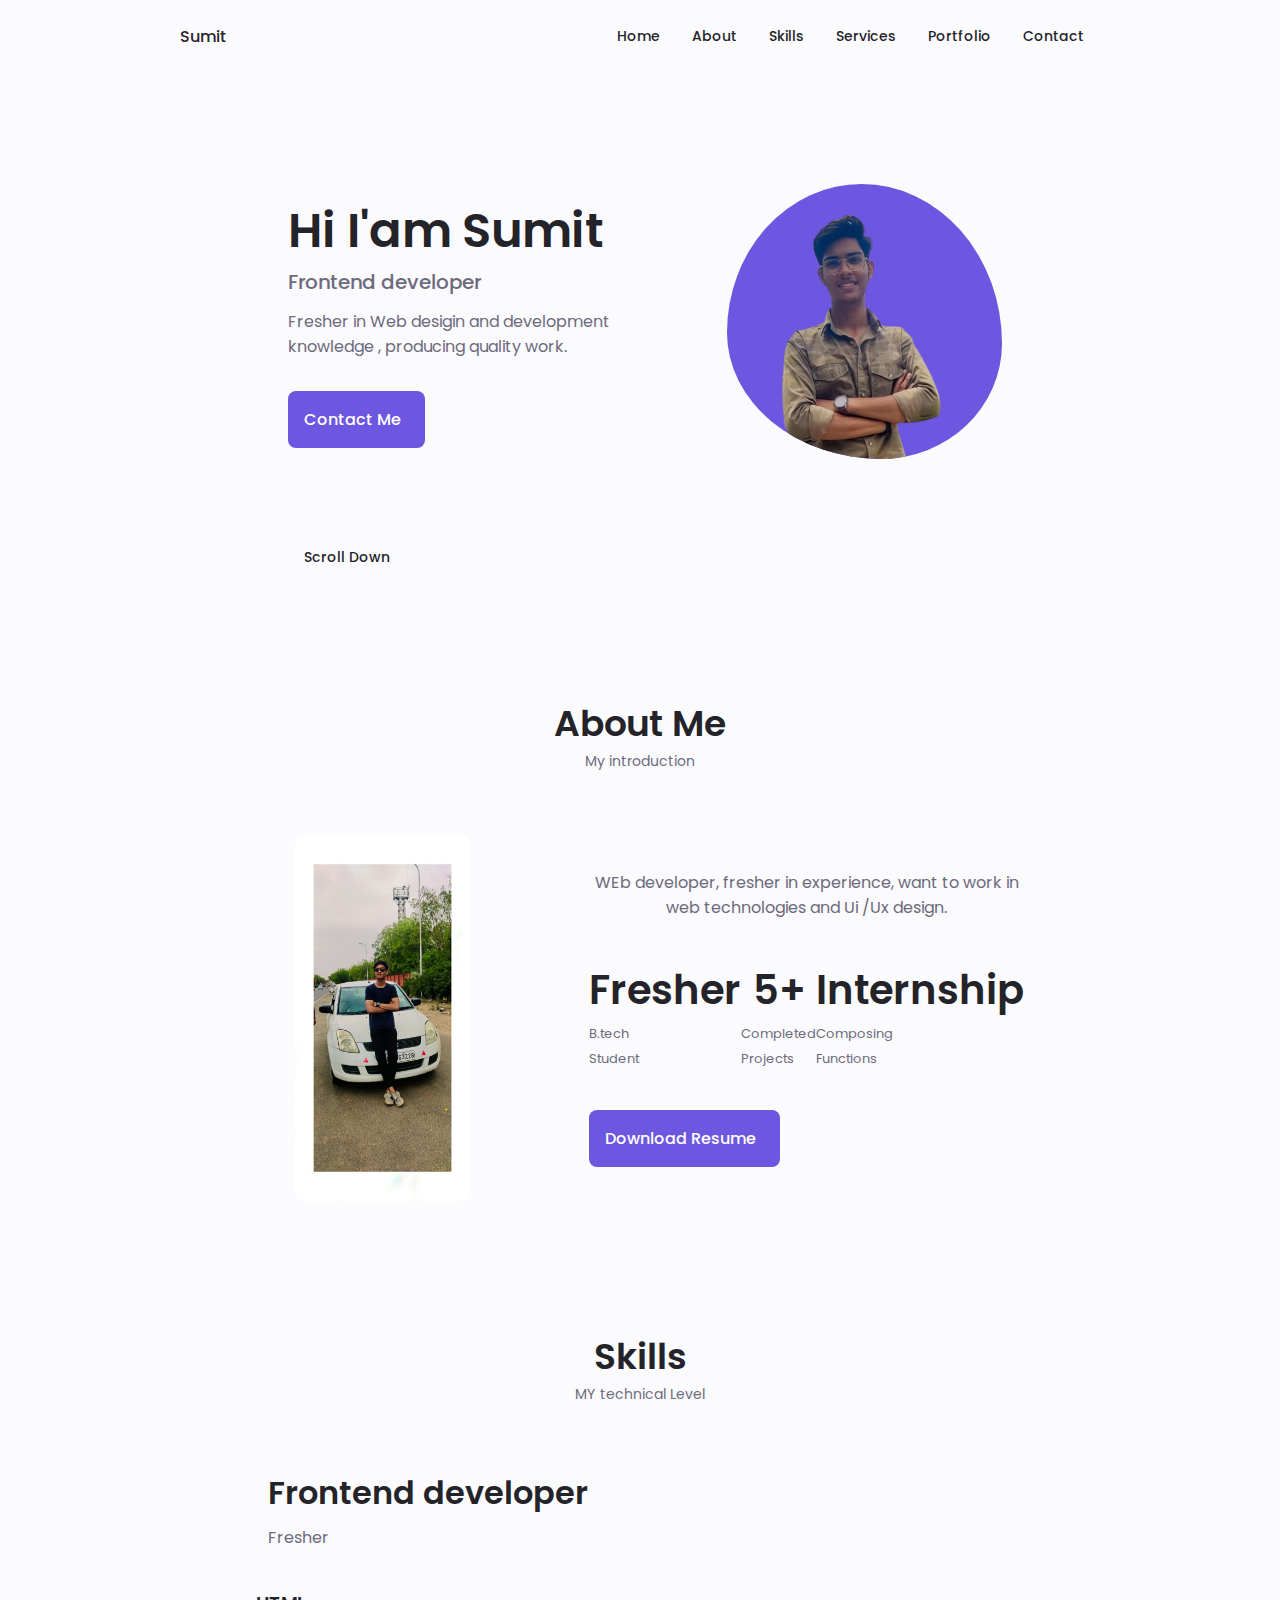
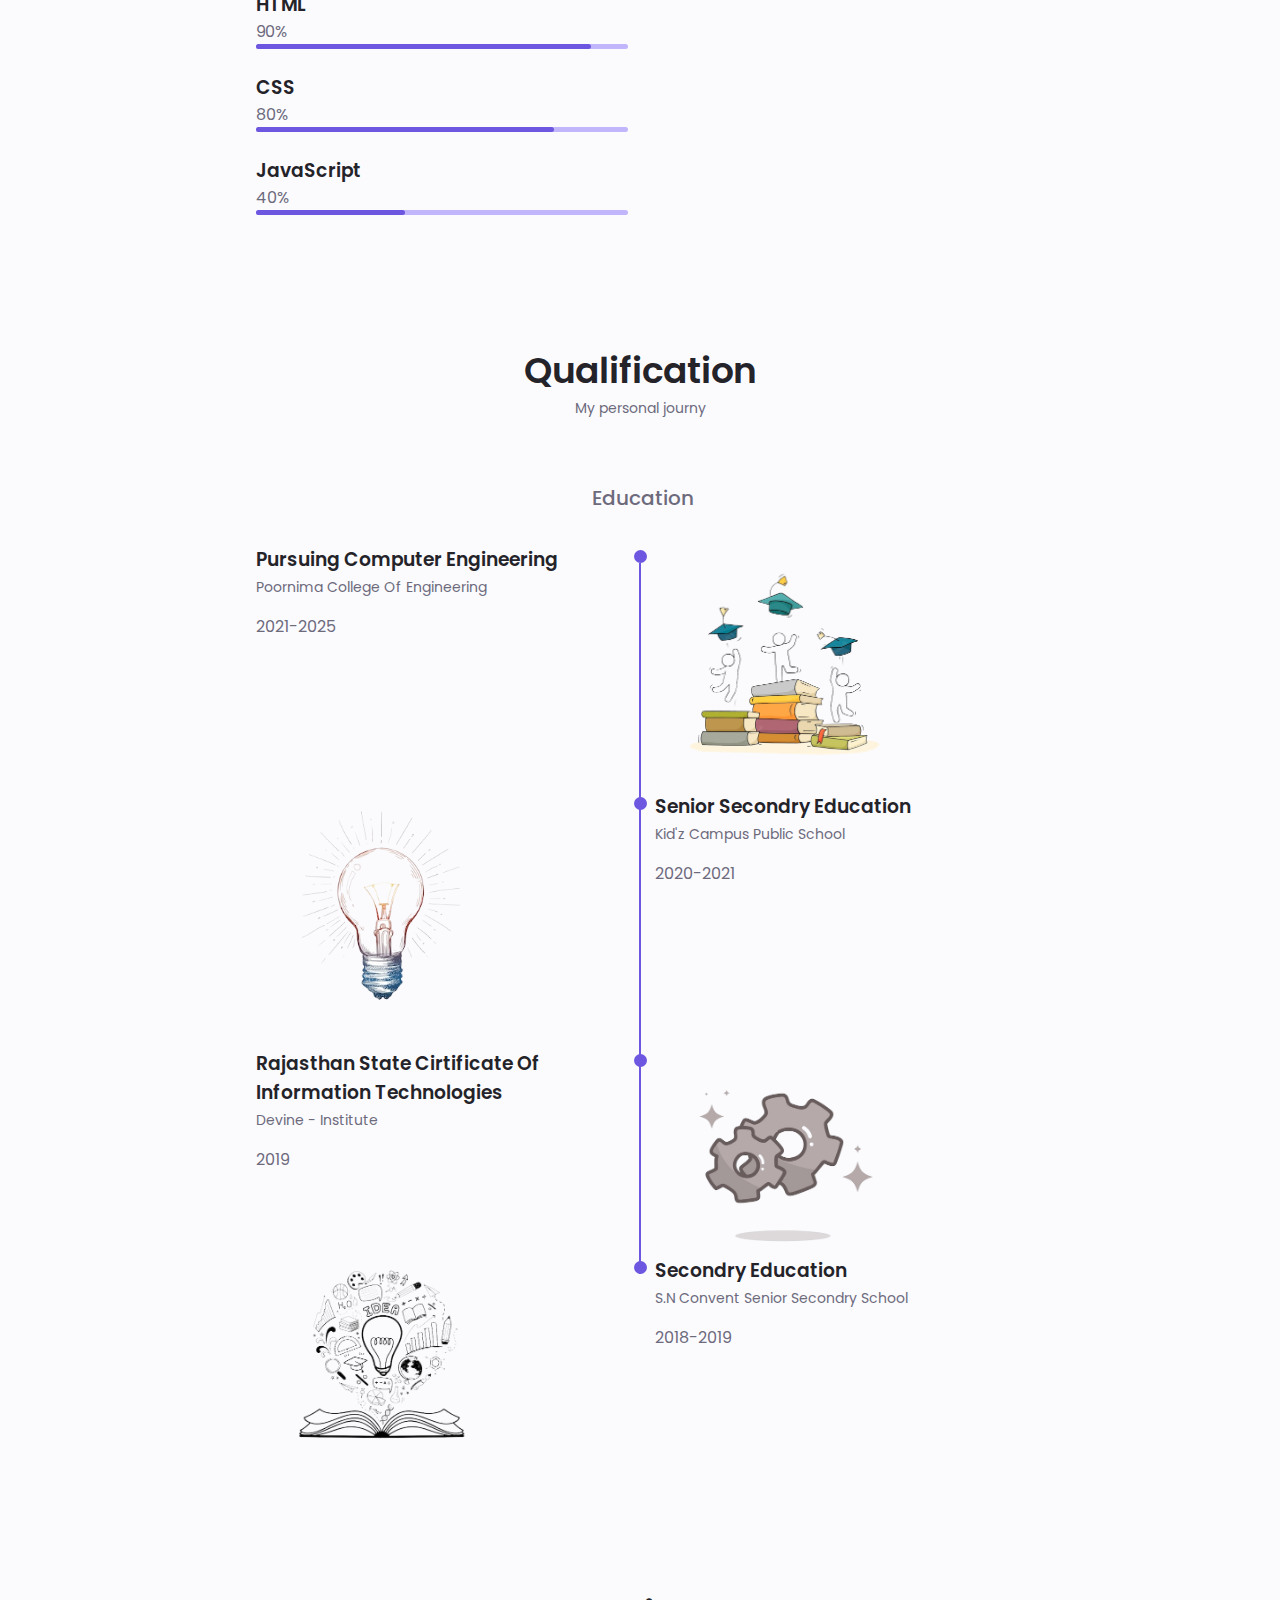
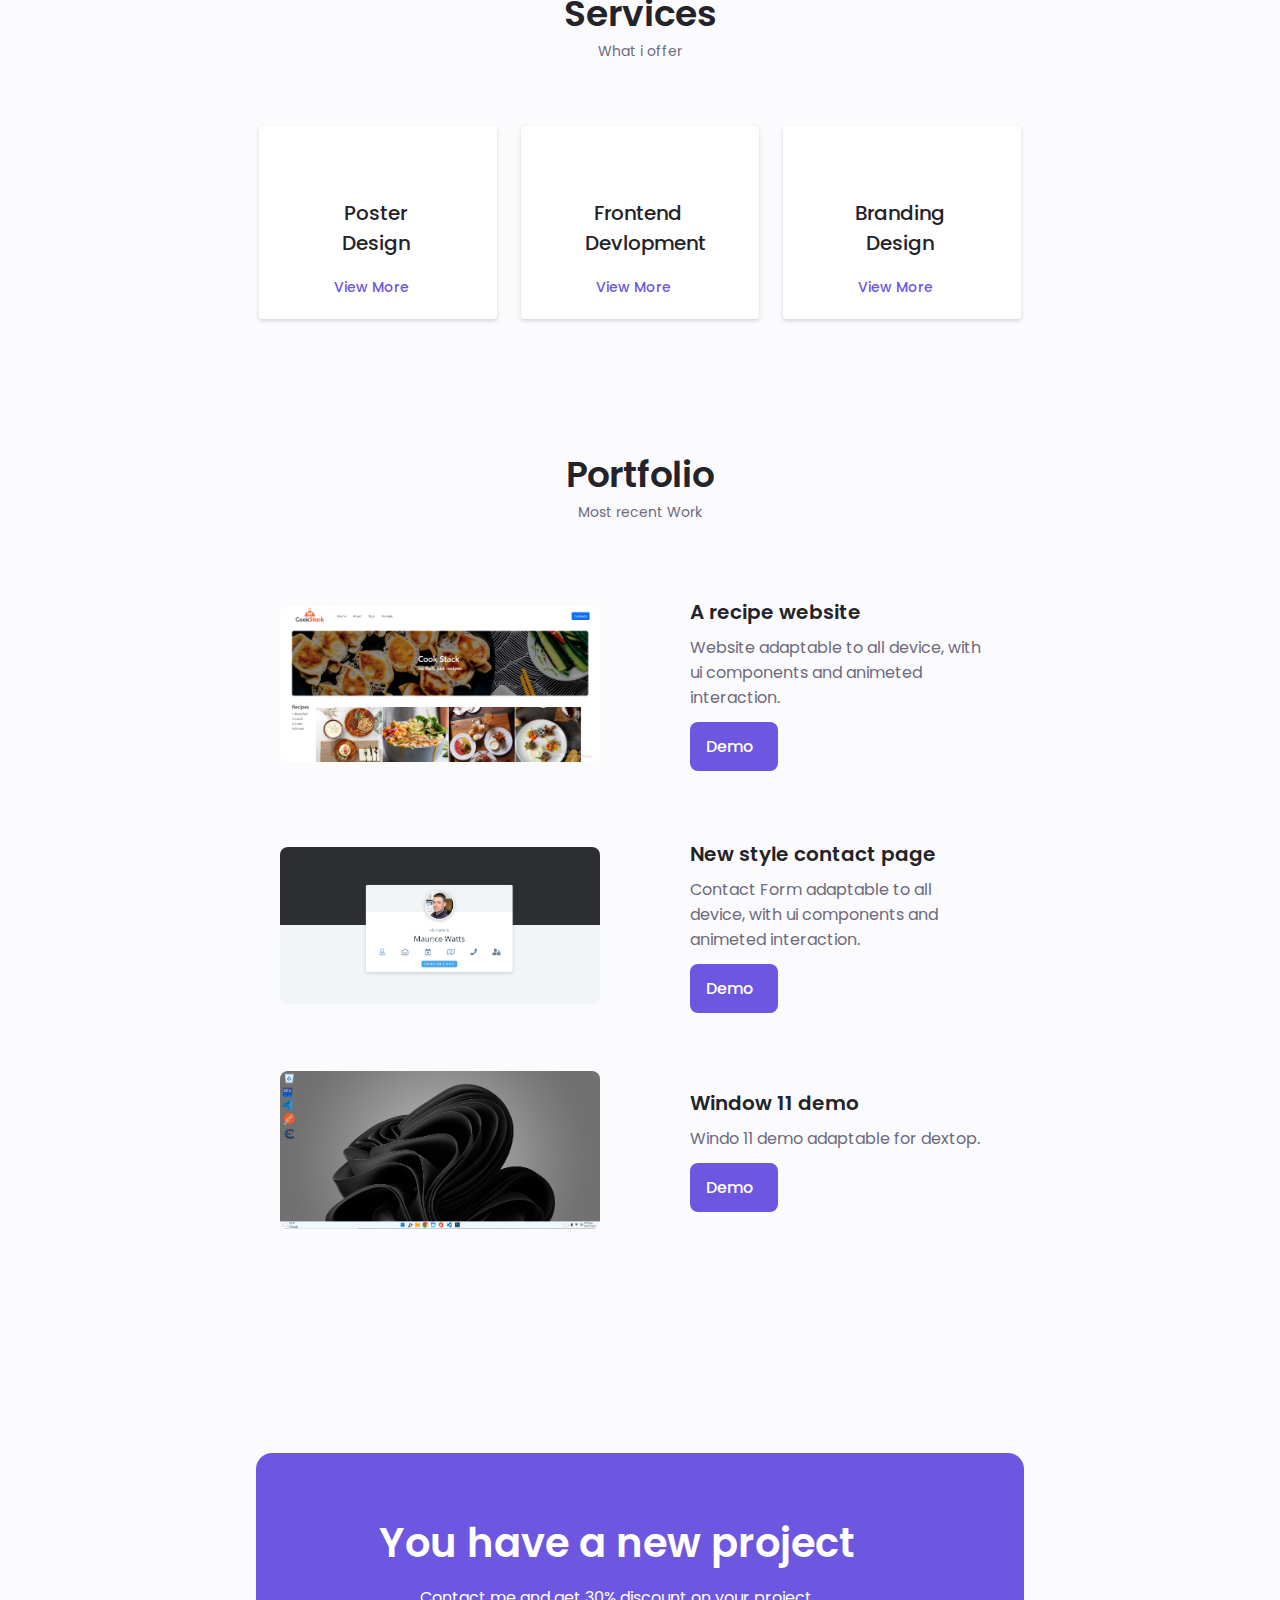
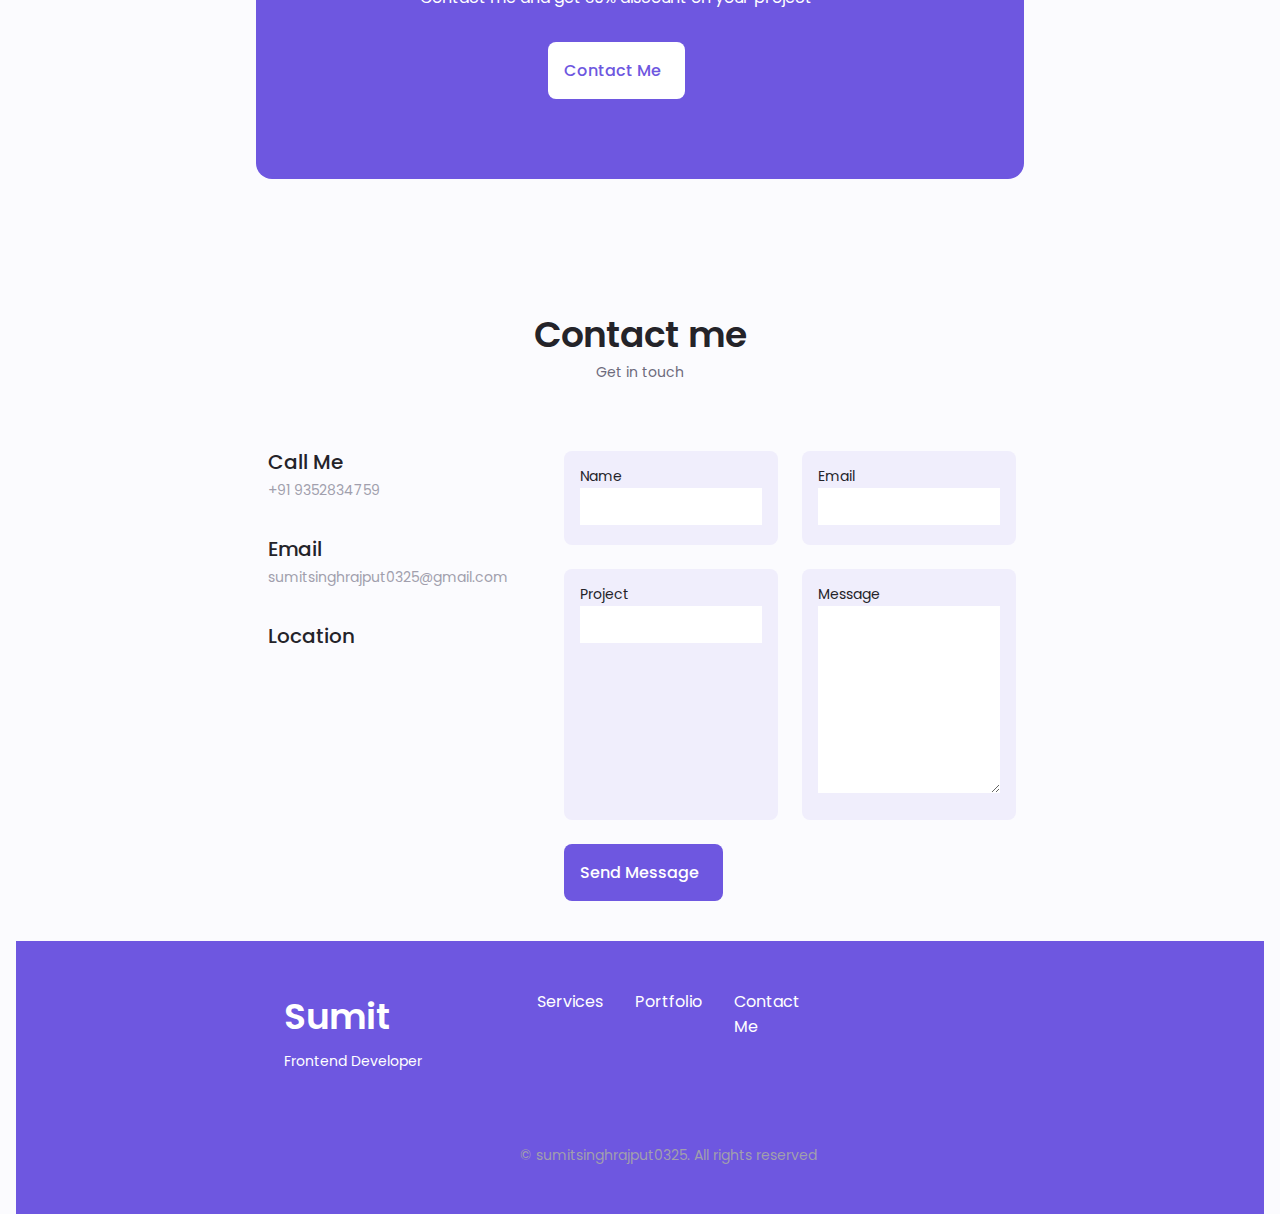
==== commit 19fc4c76: "resume added" ====
--- a/index.html
+++ b/index.html
@@ -98,7 +98,8 @@
                     <image xlink:herf = "./images/sumit-removebg-preview.png" x='12' y='18' class="home_blob-img"></image>
                     <image  class="home_blob-img" src="./images/sumit-removebg-preview.png"></image>
                     </svg> -->
-                    <img src="./images/main-img.jpeg"  class="home_blob-img" alt="">
+                    <img src="./images/main-img.png"  class="home_blob-img" alt="">
+                    
                 </div>
                 <div class="home_data">
                     <h1 class="home_title">
@@ -151,7 +152,7 @@
                     </div>
                 </div>
               <div class="about_buttons ">
-                  <a download="" href="" class="button button--flex">
+                  <a  href="./resume/Sumitresume-3.docx" download class="button button--flex">
                     Download Resume<i class="uil uil-download-alt button_icon"></i>
                   </a>
               </div>
@@ -182,7 +183,7 @@
                         </span>
                        
                     </div>
-                    <i class="uil uil-angle-up   skills_arrow" onclick="toggleSkills();"></i>
+                    <!-- <i class="uil uil-angle-up   skills_arrow" onclick="toggleSkills();"></i> -->
                   </div>
                 <div class="skills_list-container" id="skills_list-container">
                     <div class="skills_list grid" >
@@ -268,14 +269,14 @@
                         <span class="qualification_line"></span>
                     </div>
                     <div class="qualification_img">
-                        <img src="https://img.freepik.com/free-vector/hand-draw-light-bulb-sketch-design_1035-20578.jpg?size=338&ext=jpg&ga=GA1.2.168624624.1637768525" alt="">
+                        <img src="./images/b.tech.png" alt="">
                     </div>
                 </div>
                 
                 <!-- ======================== QUALIFICATION 2 =========================== -->
                 <div class="qualification_data ">
                     <div class="qualification_img">
-                        <img src="https://img.freepik.com/premium-vector/hand-drawn-doodle-education-idea-set_90138-3.jpg?size=626&ext=jpg&ga=GA1.2.168624624.1637768525" alt="">
+                        <img src="./images/senior secondary.png" alt="">
                     </div>
                     <div>
                         <span class="qualification_rounder"></span>
@@ -297,6 +298,7 @@
                 <!-- ======================== QUALIFICATION 3 =========================== -->
                 <div class="qualification_data">
                     <div>
+                       
                         <h3 class="qualification_title">
                            Rajasthan State Cirtificate Of Information Technologies
                         </h3>
@@ -313,13 +315,13 @@
                         <span class="qualification_line"></span>
                     </div>
                     <div class="qualification_img">
-                        <img src="https://img.freepik.com/free-vector/gear-doodle-setting-icon-hand-drawn-cartoon-art-illustration_56104-883.jpg?size=626&ext=jpg&ga=GA1.2.168624624.1637768525" alt="">
+                        <img src="./images/state.png" alt="">
                     </div>
                 </div>
                 <!-- ======================== QUALIFICATION 4 =========================== -->
                 <div class="qualification_data " >
                   <div class="qualification_img">
-                      <img src="https://img.freepik.com/premium-vector/little-people-celebrate-graduation_156892-1252.jpg?w=740" alt="">
+                      <img src="./images/secondary.png" alt="">
                   </div>
             
                     <div>
@@ -359,7 +361,8 @@
           
 <!-- ======================== SERVICES 1 =========================== -->
 <div class="services_content">
-    <div>
+    
+    <div class="services_content-container">
         <i class="uil uil-web-grid services_icon"></i>
         <h3 class="services_title">
             Poster  Design
@@ -395,10 +398,10 @@
 </div>
 <!-- ======================== SERVICES 2 =========================== -->
 <div class="services_content">
-    <div>
+    <div class="services_content-container">
         <i class="uil uil-arrow services_icon"></i>
         <h3 class="services_title">
-            Frontend  Devlopment
+            Frontend <br> Devlopment
         </h3>
         <span class="button button--flex button--small button--link services_button">
         View More <i class="uil uil-arrow-right button_icon"></i>
@@ -431,10 +434,10 @@
 </div>
 <!-- ======================== SERVICES 3 =========================== -->
 <div class="services_content">
-    <div>
+    <div class="services_content-container">
         <i class="uil uil-pen services_icon"></i>
         <h3 class="services_title">
-           Branding Design
+           Branding <br> Design
         </h3>
         <span class="button button--flex button--small button--link services_button">
         View More <i class="uil uil-arrow-right button_icon"></i>
@@ -545,7 +548,7 @@
         <a href="#contact" class="button button--flex button--white">
             Contact Me <i class="uil uil-message project_icon button_icon"></i>
         </a>
-        <img src="../images/sumit-removebg-preview.png" alt="" class="project_img">
+       
 </div>
     </div>
 </div>
--- a/css/style.css
+++ b/css/style.css
@@ -19,7 +19,7 @@
   --scroll-bar-color: hsl(var(--hue-color), 12%, 80%);
   /* FONTS SIZE */
   --body-font: "Poppins", sans-serif;
-  --big-font-size: 3rem;
+  --big-font-size: 2.5rem;
   --h1-font-size: 1.5rem;
   --h2-font-size: 1.25rem;
   --h3-font-size: 1.125rem;
@@ -245,16 +245,19 @@
   color: var(--first-color-alt);
 }
 .home_blob {
-  width: 200px;
+  width: 250px;
+  height: 250px;
   fill: var(--first-color);
   margin-left: 2rem;
+  background-color: var(--first-color);
+  border-radius: 49% 51% 44% 56% / 54% 58% 42% 46%;
+  overflow: hidden;
 }
 .home_blob-img {
-  width: 200px;
-  height: 200px;
-  border-radius: 50%;
+  width: 250px;
+  height: 250px;
+  margin-top: 20px;
   object-fit: cover;
-  box-shadow: 2px 2px 20px var(--first-color-lighter);
 }
 .home_data {
   grid-column: 1/3;
@@ -443,7 +446,6 @@
 }
 .skills_open .skills_list {
   height: max-content;
-  margin-bottom: var(--mb-2-5);
 }
 .skills_open .skills_arrow {
   transform: rotate(-180deg);
@@ -451,9 +453,9 @@
 .showSkills {
   display: block;
 }
-.skills_list-container {
+/* .skills_list-container {
   display: none;
-}
+} */
 /* <!-- ======================== SKILLS =========================== --> */
 /* <!-- ======================== QULAIFICATION =========================== --> */
 .qualification_tabs {
@@ -512,10 +514,7 @@
   display: block;
 }
 .qualification_img img {
-  margin-top: 1.5rem;
-}
-.qualification_img {
-  background-color: #fff;
+  width: 250px;
 }
 
 /* <!-- ========================  QULAIFICATION =========================== --> */
@@ -535,9 +534,12 @@
 .services_content:hover {
   box-shadow: 0 4px 8px rgba(0, 0, 0, 0.15);
 }
+.services_content-container {
+  text-align: center;
+}
 .services_icon {
   display: block;
-  font-size: 1.4rem;
+  font-size: 3.5rem;
   color: var(--first-color);
   margin-bottom: var(--mb-1);
 }
@@ -612,9 +614,13 @@
   margin-bottom: 3rem;
 }
 .portfolio_img {
-  width: 265px;
+  width: 100%;
   border-radius: 0.5rem;
   justify-self: center;
+  object-fit: cover;
+}
+.portfolio_data {
+  padding: 10px;
 }
 .portfolio_title {
   font-size: var(--h3-font-size);
@@ -627,6 +633,7 @@
 .button_icon {
   transform: translateX(0.25rem);
 }
+
 /* <!-- ========================  PORTFOLIO =========================== --> */
 /* <!-- ======================== PROJECTS IN MIND =========================== --> */
 .projects {
@@ -778,7 +785,8 @@
     grid-template-columns: 0.25fr 3fr;
   }
   .home_blob {
-    width: 180px;
+    width: 250px;
+    height: 250px;
   }
   .skills_title {
     font-size: var(--normal-font-size);
@@ -791,13 +799,11 @@
     justify-content: center;
   }
   .services_content {
-    padding-right: 3.5rem;
+    padding-right: 4.3rem;
+    padding-left: 4rem;
   }
   .services_modal {
     padding: 0.5rem;
-  }
-  .project_img {
-    width: 200px;
   }
 }
 /* <!-- ========================for medium device=========================== --> */
@@ -815,7 +821,6 @@
   .about_container,
   .skills_container,
   .portfolio_content,
-  .project_container,
   .contact_container,
   .footer_container {
     grid-template-columns: repeat(2, 1fr);
@@ -835,6 +840,10 @@
   .skills_content {
     margin-left: auto;
     margin-right: auto;
+  }
+  .services_content {
+    padding-right: 4.3rem;
+    padding-left: 4rem;
   }
 }
 @media screen and (min-width: 768px) {
@@ -887,7 +896,8 @@
     column-gap: 2rem;
   }
   .home_blob {
-    width: 300px;
+    width: 250px;
+    height: 250px;
   }
 
   .home_scroll {
@@ -922,10 +932,11 @@
     justify-content: center;
   }
   .services_icon {
-    font-size: 2rem;
+    font-size: 3.5rem;
   }
   .services_content {
-    padding: 6rem 0 2rem 2.5rem;
+    padding-right: 4.3rem;
+    padding-left: 4rem;
   }
   .service_modal-content {
     width: 450px;
@@ -983,7 +994,11 @@
     padding: 0;
   }
   .home_blob {
-    width: 320px;
+    width: 275px;
+    height: 275px;
+  }
+  .home_blob img {
+    height: 260px;
   }
   .home_social {
     transform: translateX(-6rem);
@@ -991,6 +1006,10 @@
   .services_container {
     grid-template-columns: repeat(3, 238px);
   }
+  .services_content {
+    padding-right: 4.3rem;
+    padding-left: 4rem;
+  }
   .portfolio_content {
     column-gap: 5rem;
   }
@@ -1000,7 +1019,4 @@
   .contact_input {
     grid-template-columns: repeat(2, 1fr);
   }
-  .services_content {
-    padding-right: 5.5rem;
-  }
-}
+}
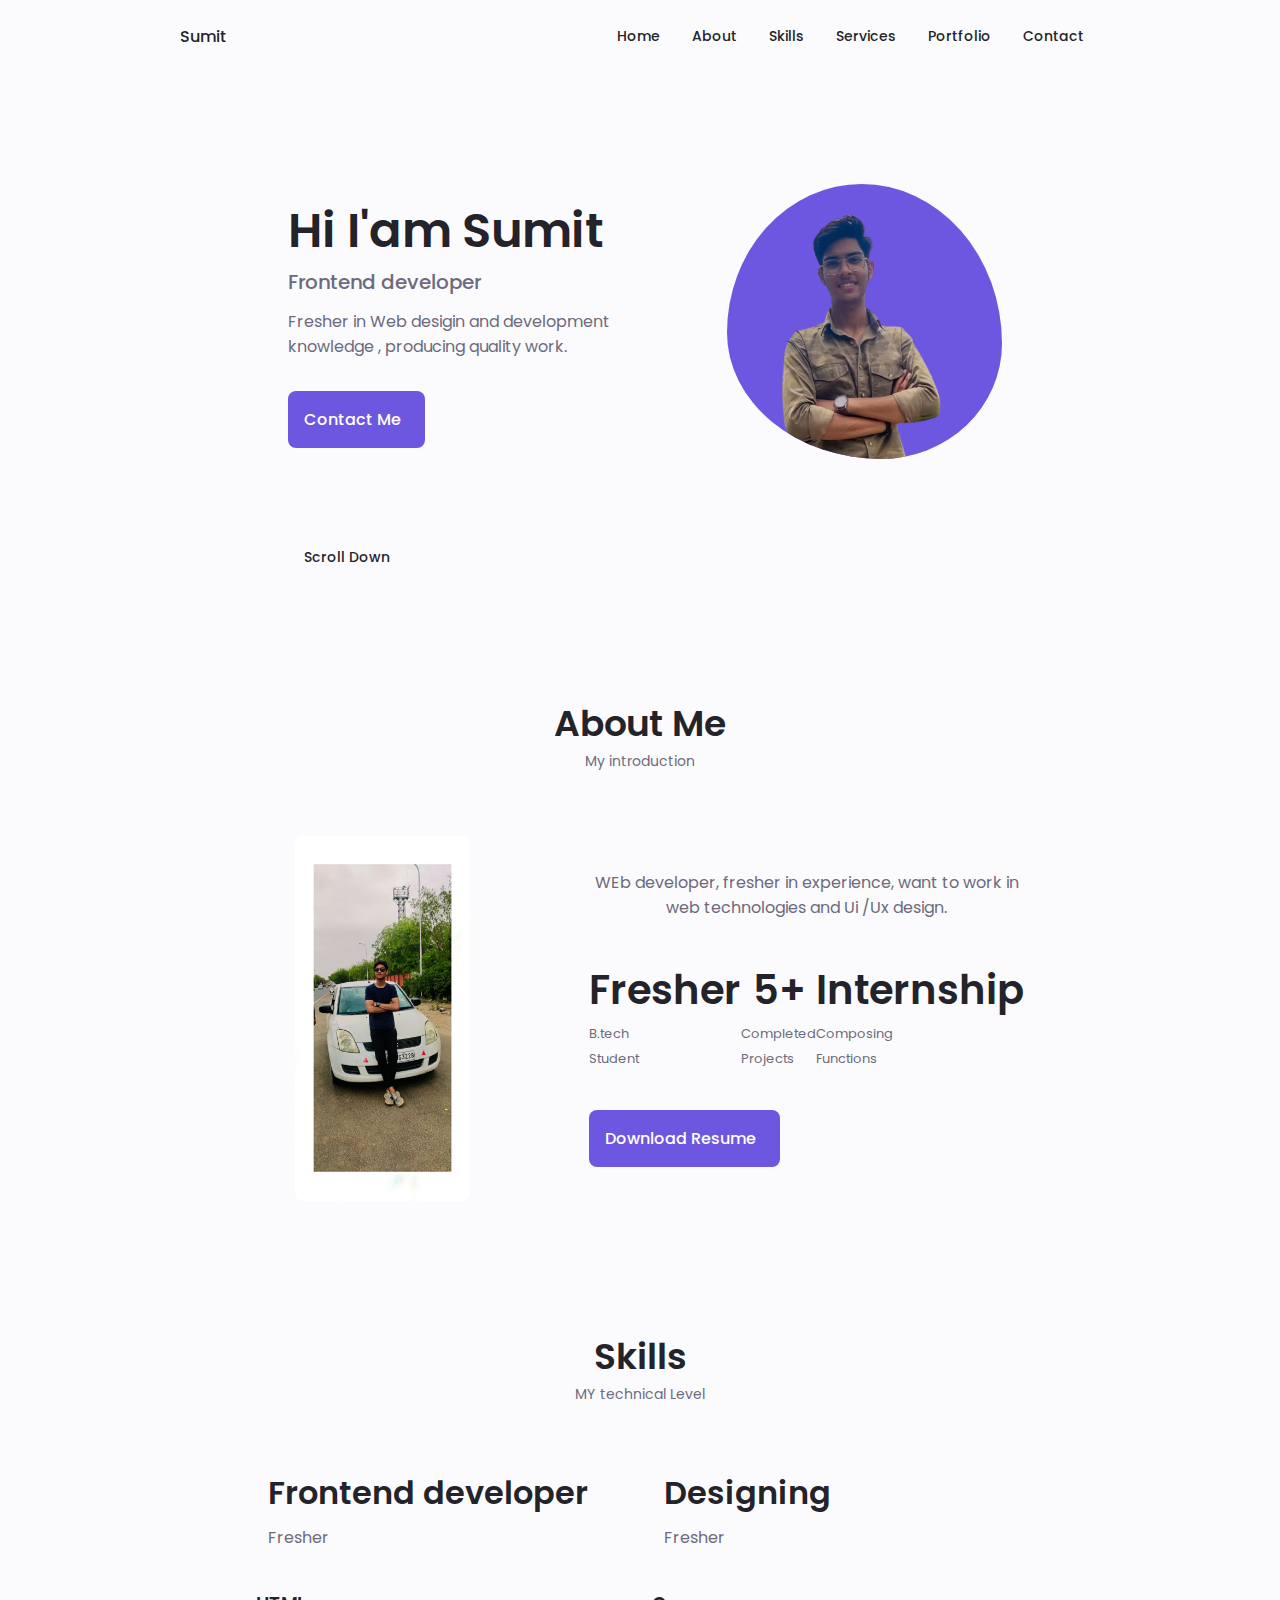
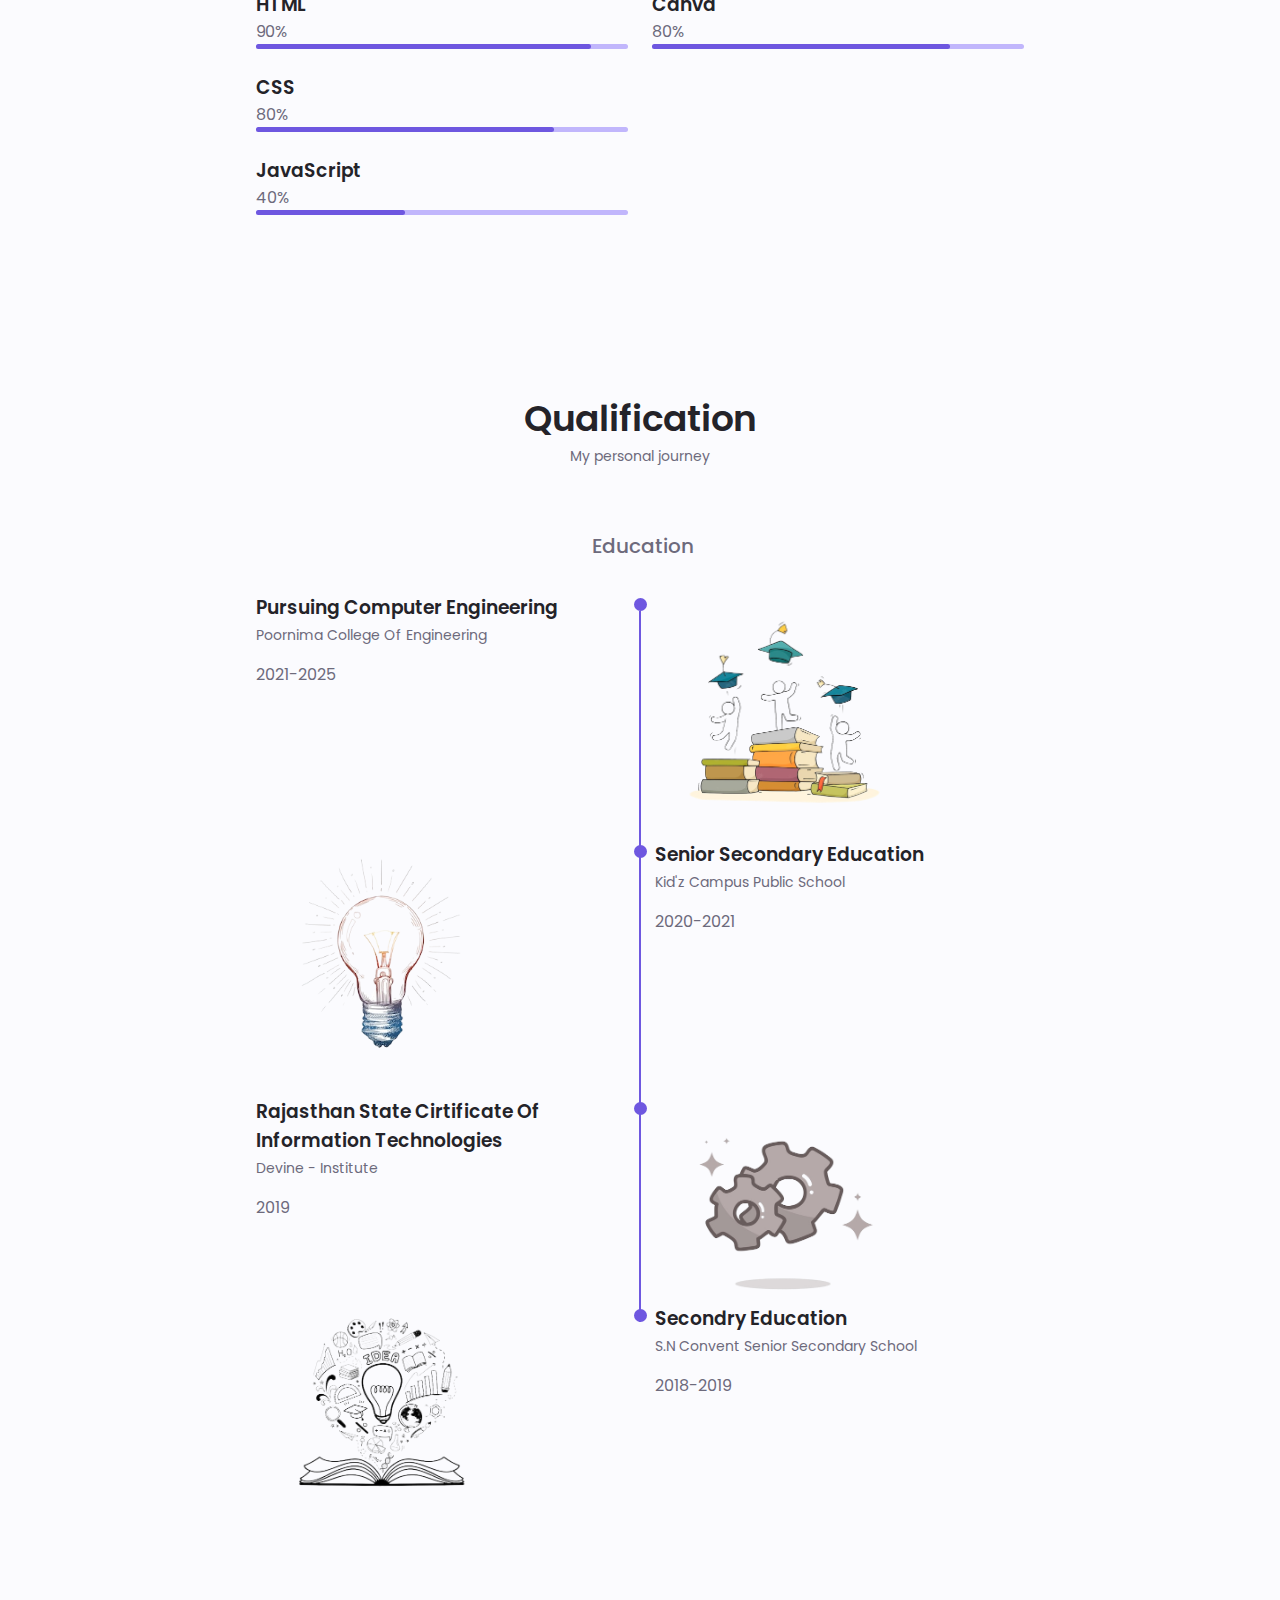
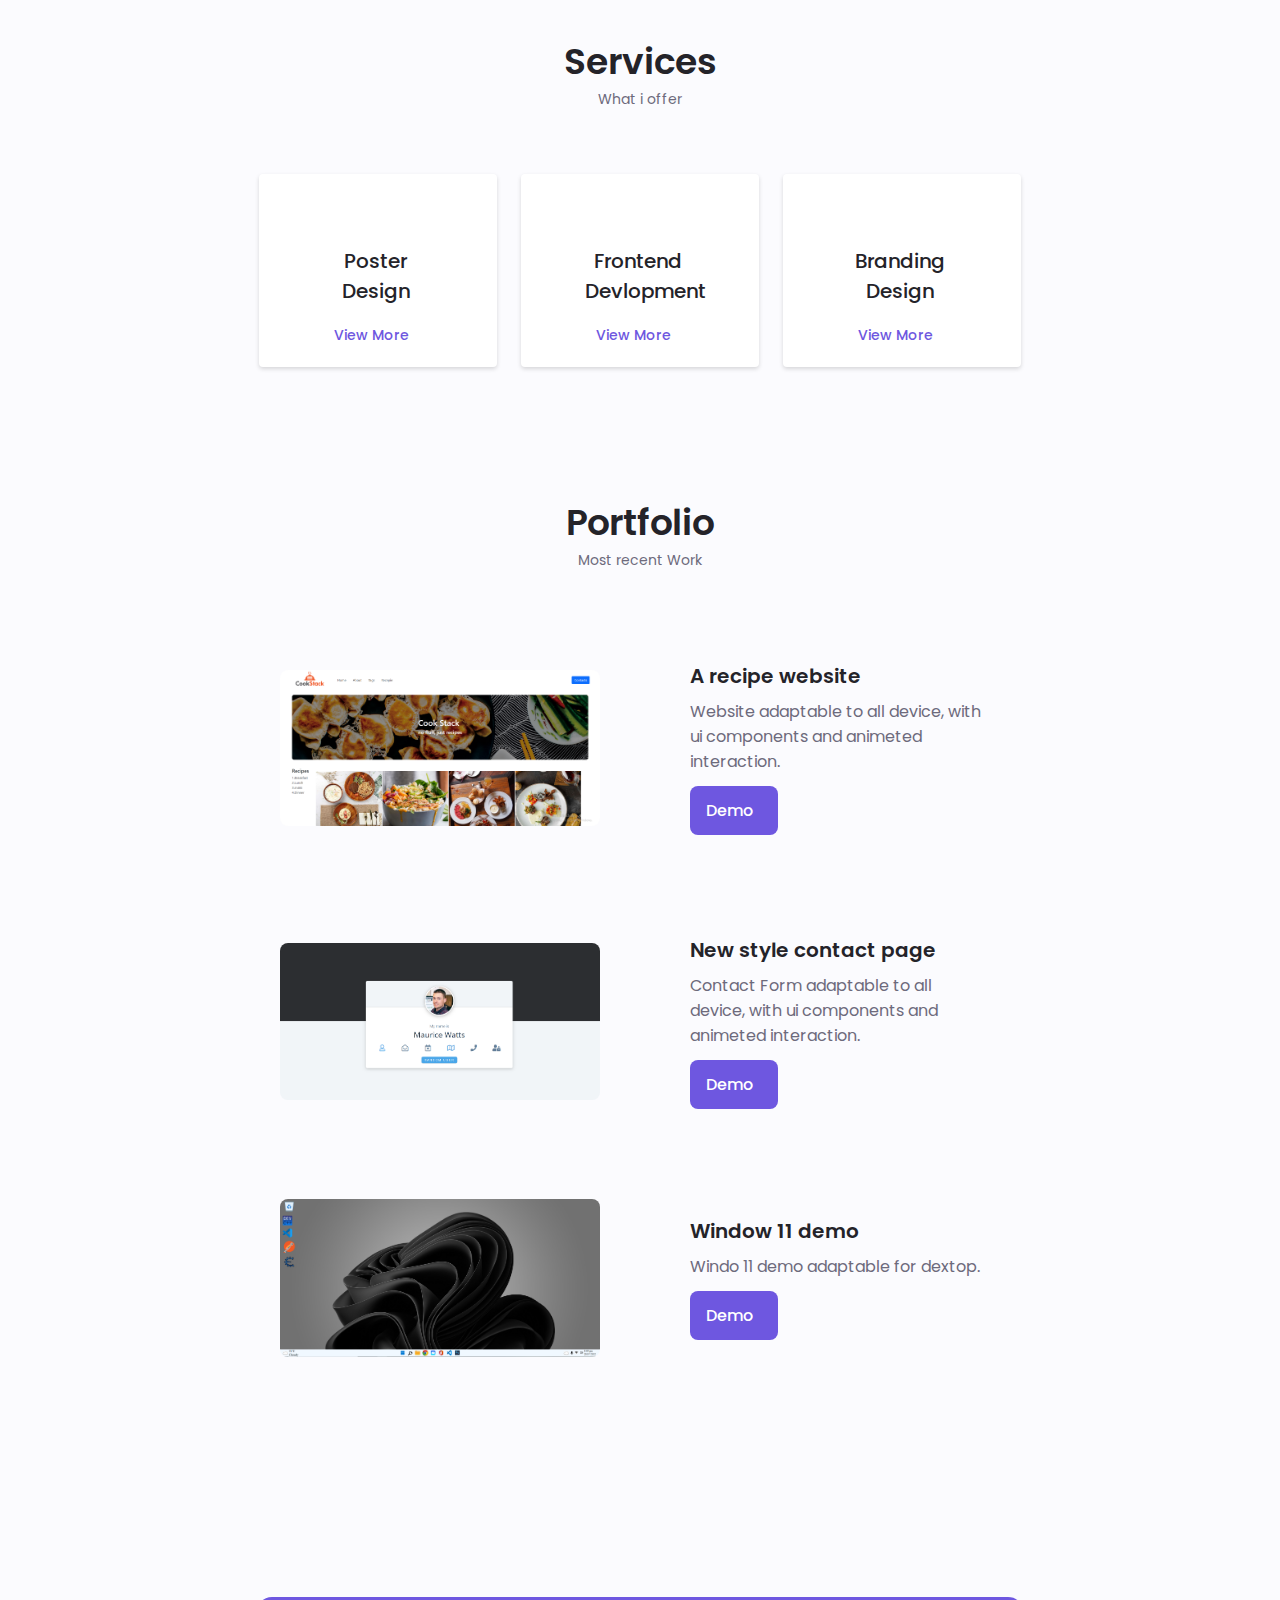
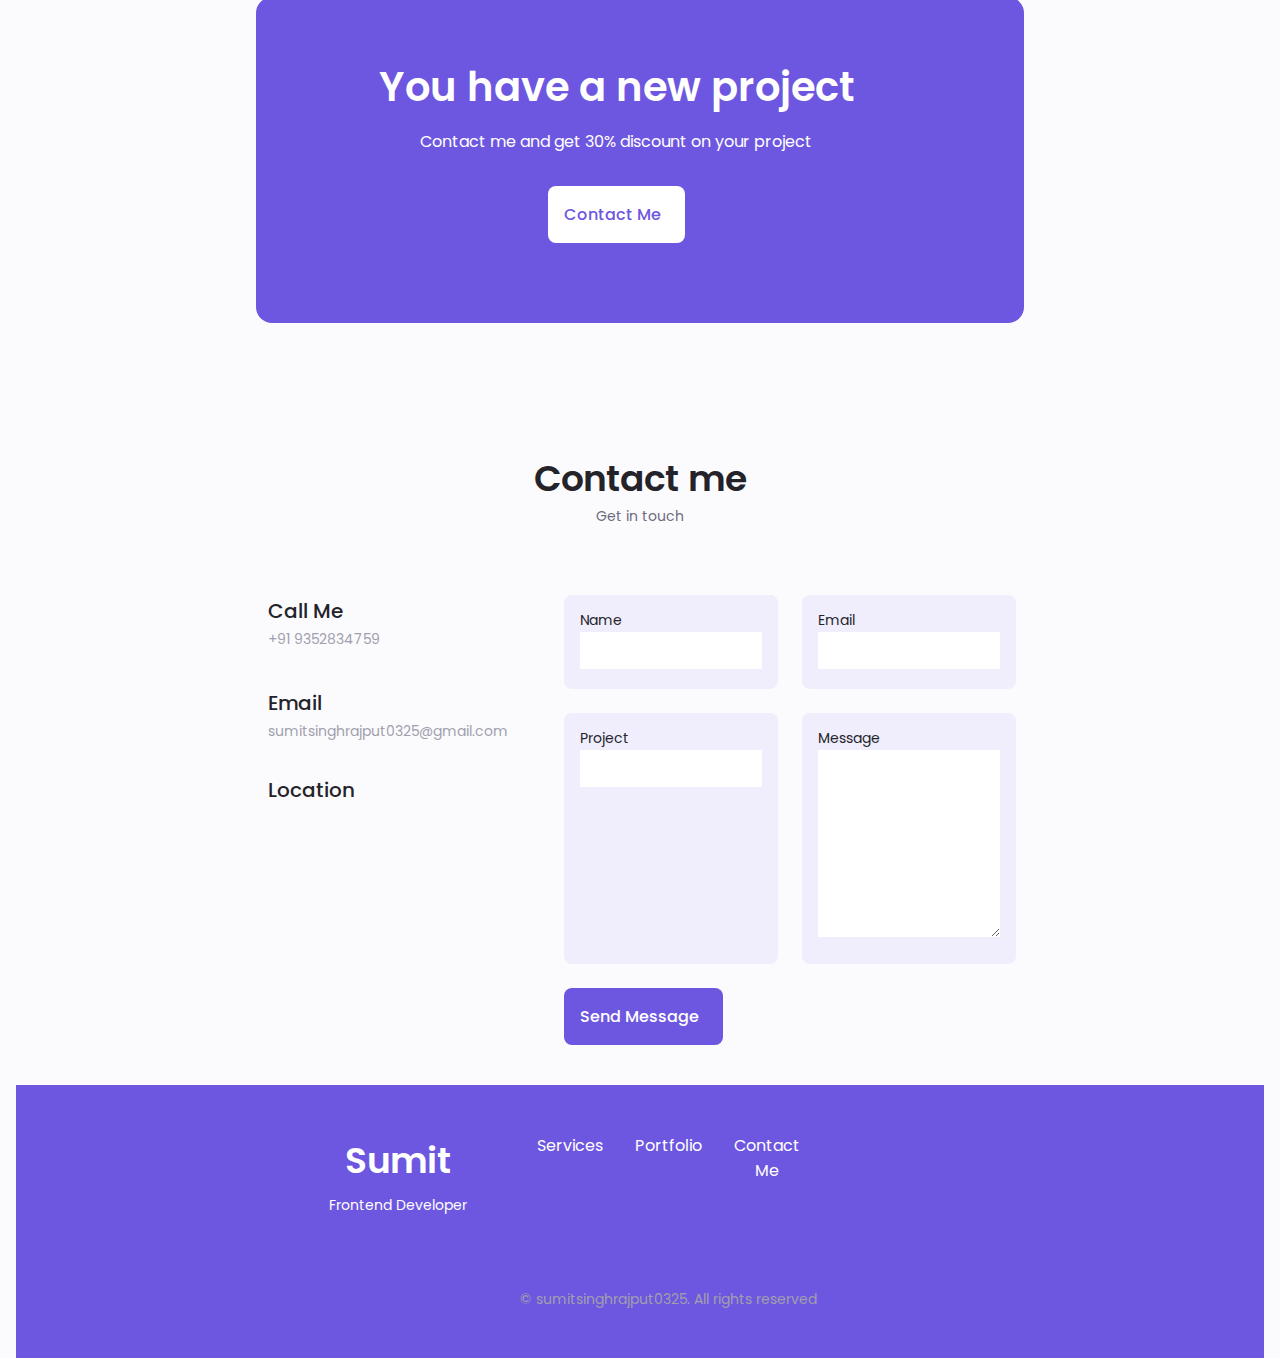
==== commit 2adb40df: "new skills added" ====
--- a/index.html
+++ b/index.html
@@ -221,7 +221,37 @@
                 </div>
                
                 </div>
-              
+                 
+                 
+                  </div>
+                     <!-- ======================== SKILLS 2 =========================== -->
+                    </div>
+                    <div class="skills_content skills_open">
+                      <div class="skills_header">
+                        <i class="uil uil-web-grid  skills_icon"></i>
+                        <div>
+                            <h1 class="skills_titles">
+                               Designing
+                            </h1>
+                            <span class="skills_subtitle">
+                                Fresher
+                            </span>
+                           
+                        </div>
+                        <!-- <i class="uil uil-angle-up   skills_arrow" onclick="toggleSkills();"></i> -->
+                      </div>
+                    <div class="skills_list-container" id="skills_list-container">
+                        <div class="skills_list grid" >
+                            <div class="skills_data" id="skill-data">
+                                <div class="skills_title">
+                                <h3 class="Skills_name">Canva</h3>
+                                <span class="skills_number">80%</span>
+                            </div>
+                            <div class="skills_bar">
+                                <span class="skills_percentage skills_canva"></span>
+                            </div>
+                          </div>
+                    </div>
           </div>
     </div>
   </section>
@@ -235,7 +265,7 @@
         Qualification
     </h2>
     <span class="section_subtitle">
-        My personal journy
+        My personal journey
     </span>
     <div class="qualification_container container">
         <div class="qualification_tabs">
@@ -284,7 +314,7 @@
                     </div>
                     <div>
                         <h3 class="qualification_title">
-                            Senior Secondry Education
+                            Senior Secondary Education
                         </h3>
                         <span class="qualification_subtitle">
                             Kid'z Campus Public School
@@ -333,7 +363,7 @@
                            Secondry Education
                         </h3>
                         <span class="qualification_subtitle">
-                            S.N Convent Senior Secondry School
+                            S.N Convent Senior Secondary School
                         </span>
                         <div class="qualification_calander">
                             <i class="uil uil-calendar-alt"></i>
@@ -377,20 +407,17 @@
                 <ul class="services_modal-services grid">
                     <li class="services_modal-service">
                         <i class="uil uil-check-circle services_modal-icon"></i>
-                        <p>I develop posters</p>
+                        <p>I design posters</p>
                     </li>
                     <li class="services_modal-service">
                         <i class="uil uil-check-circle services_modal-icon"></i>
-                        <p>Web page development</p>
+                        <p>Design social medial posts</p>
                     </li>
                     <li class="services_modal-service ">
                         <i class="uil uil-check-circle services_modal-icon"></i>
                         <p>Photo Editing</p>
                     </li>
-                    <li class="services_modal-service">
-                        <i class="uil uil-check-circle services_modal-icon"></i>
-                        <p>I position your company brand.</p>
-                    </li>
+                    
                 </ul>
             </div>
         </div>
@@ -413,19 +440,11 @@
                 <ul class="services_modal-services grid">
                     <li class="services_modal-service">
                         <i class="uil uil-check-circle services_modal-icon"></i>
-                        <p>I develop posters</p>
+                        <p>I design UI of web page</p>
                     </li>
                     <li class="services_modal-service">
                         <i class="uil uil-check-circle services_modal-icon"></i>
                         <p>Web page development</p>
-                    </li>
-                    <li class="services_modal-service">
-                        <i class="uil uil-check-circle services_modal-icon"></i>
-                        <p>Photo Editing</p>
-                    </li>
-                    <li class="services_modal-service">
-                        <i class="uil uil-check-circle services_modal-icon"></i>
-                        <p>I position your company brand.</p>
                     </li>
                 </ul>
             </div>
@@ -449,15 +468,11 @@
                 <ul class="services_modal-services grid">
                     <li class="services_modal-service">
                         <i class="uil uil-check-circle services_modal-icon"></i>
-                        <p>I develop posters</p>
+                        <p>I design brand logos</p>
                     </li>
                     <li class="services_modal-service">
                         <i class="uil uil-check-circle services_modal-icon"></i>
-                        <p>Web page development</p>
-                    </li>
-                    <li class="services_modal-service">
-                        <i class="uil uil-check-circle services_modal-icon"></i>
-                        <p>Photo Editing</p>
+                        <p>Design company posters for permotions</p>
                     </li>
                     <li class="services_modal-service">
                         <i class="uil uil-check-circle services_modal-icon"></i>
--- a/css/style.css
+++ b/css/style.css
@@ -345,6 +345,7 @@
   justify-self: center;
   align-self: center;
 }
+
 .about.discription {
   text-align: center;
   margin-bottom: var(--mb-2-5);
@@ -667,6 +668,9 @@
   display: flex;
   margin-bottom: var(--mb-2);
 }
+.contact_information a h3 {
+  padding-top: 5px;
+}
 .contact_icon {
   font-size: 2rem;
   color: var(--first-color);
@@ -702,6 +706,7 @@
 /* <!-- ======================== FOOTER =========================== --> */
 .footer {
   padding-top: 2rem;
+  text-align: center;
 }
 .footer_container {
   row-gap: 3.5rem;
@@ -791,6 +796,12 @@
   .skills_title {
     font-size: var(--normal-font-size);
   }
+  .skills_content {
+    width: 100%;
+    margin-left: auto;
+    margin-right: auto;
+    margin-bottom: 3rem;
+  }
   .qualification_data {
     gap: 0.5rem;
   }
@@ -804,6 +815,15 @@
   }
   .services_modal {
     padding: 0.5rem;
+  }
+  .portfolio_content {
+    padding: 1rem 1.5rem;
+    margin-bottom: 3rem;
+    border-radius: 0.5rem;
+    box-shadow: 2px 2px 10px rgba(0, 0, 0, 0.15);
+  }
+  .portfolio_content:hover {
+    box-shadow: 2px 2px 10px rgba(0, 0, 0, 0.3);
   }
 }
 /* <!-- ========================for medium device=========================== --> */
@@ -838,12 +858,22 @@
   }
 
   .skills_content {
+    width: 100%;
     margin-left: auto;
     margin-right: auto;
+    margin-bottom: 3rem;
   }
   .services_content {
     padding-right: 4.3rem;
     padding-left: 4rem;
+  }
+  .portfolio_content {
+    padding: 1rem 1.5rem;
+    margin-bottom: 3rem;
+    box-shadow: none;
+  }
+  .portfolio_content:hover {
+    box-shadow: none;
   }
 }
 @media screen and (min-width: 768px) {
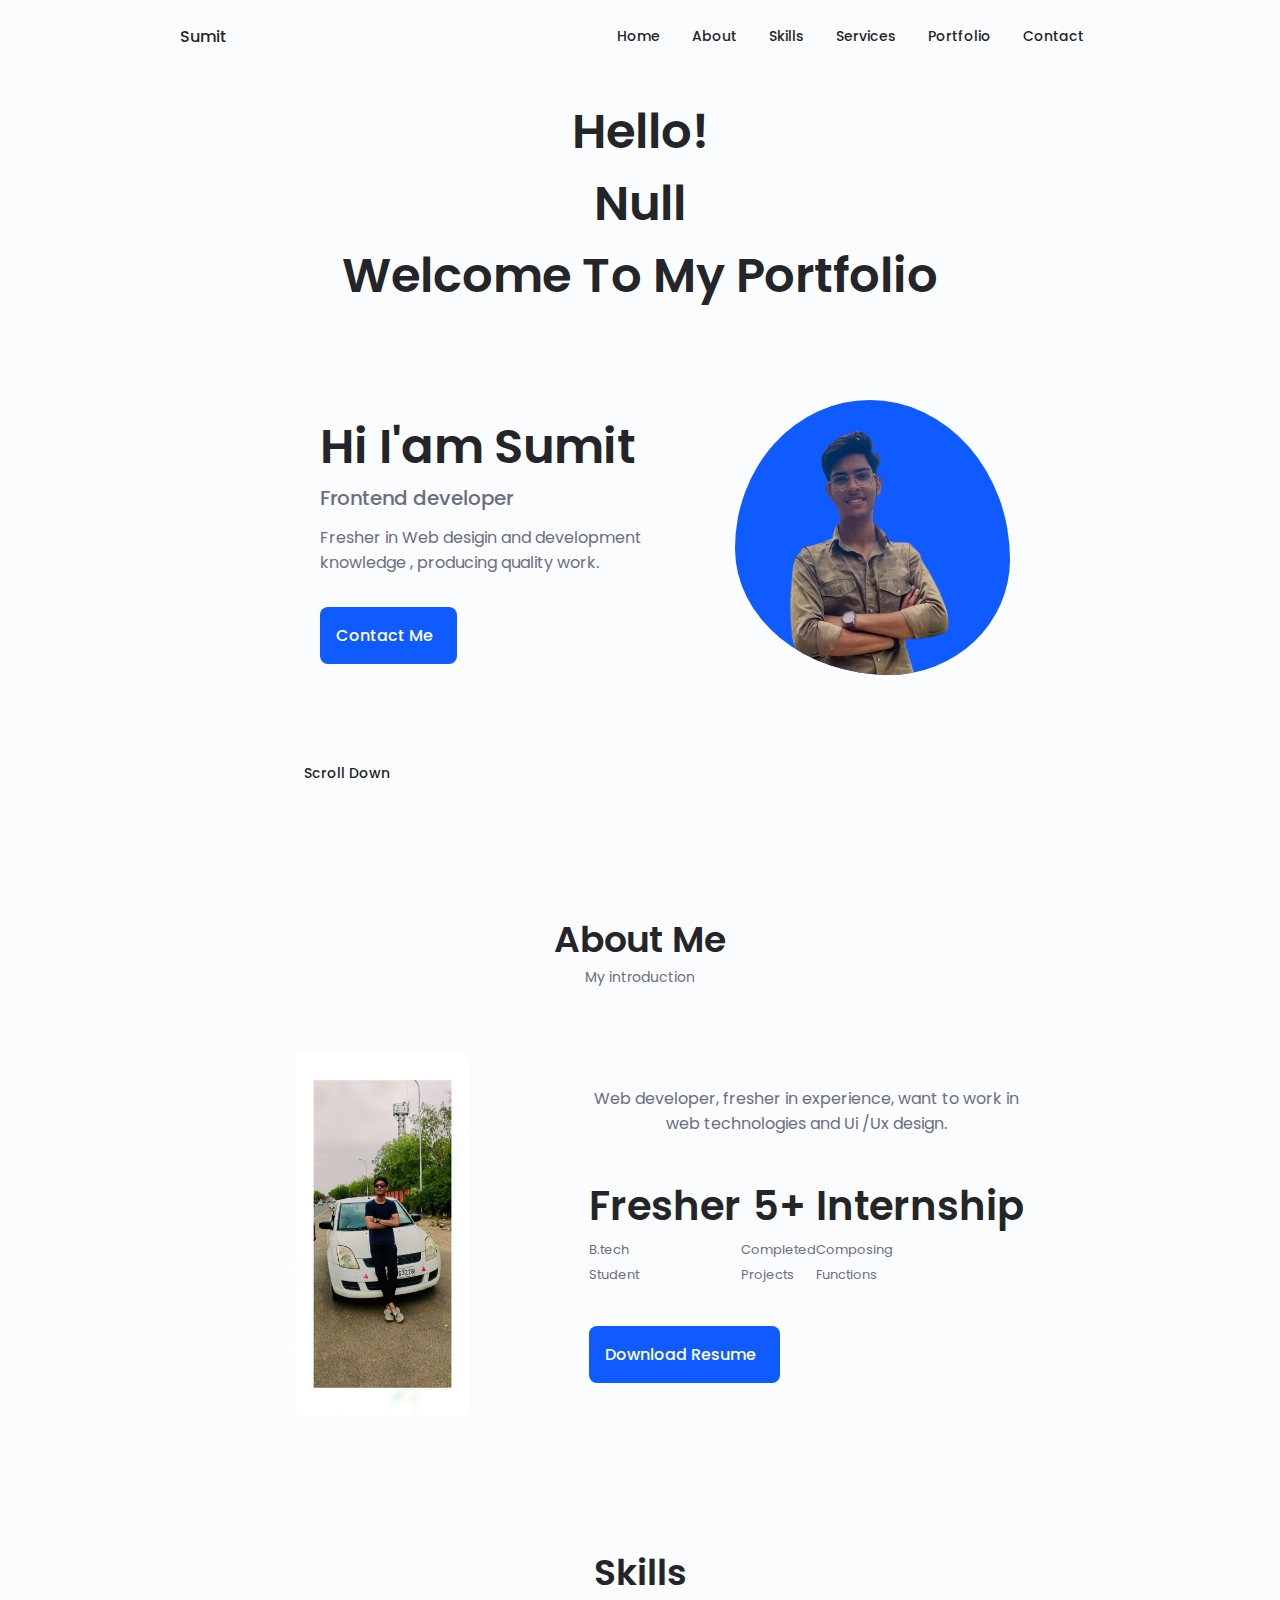
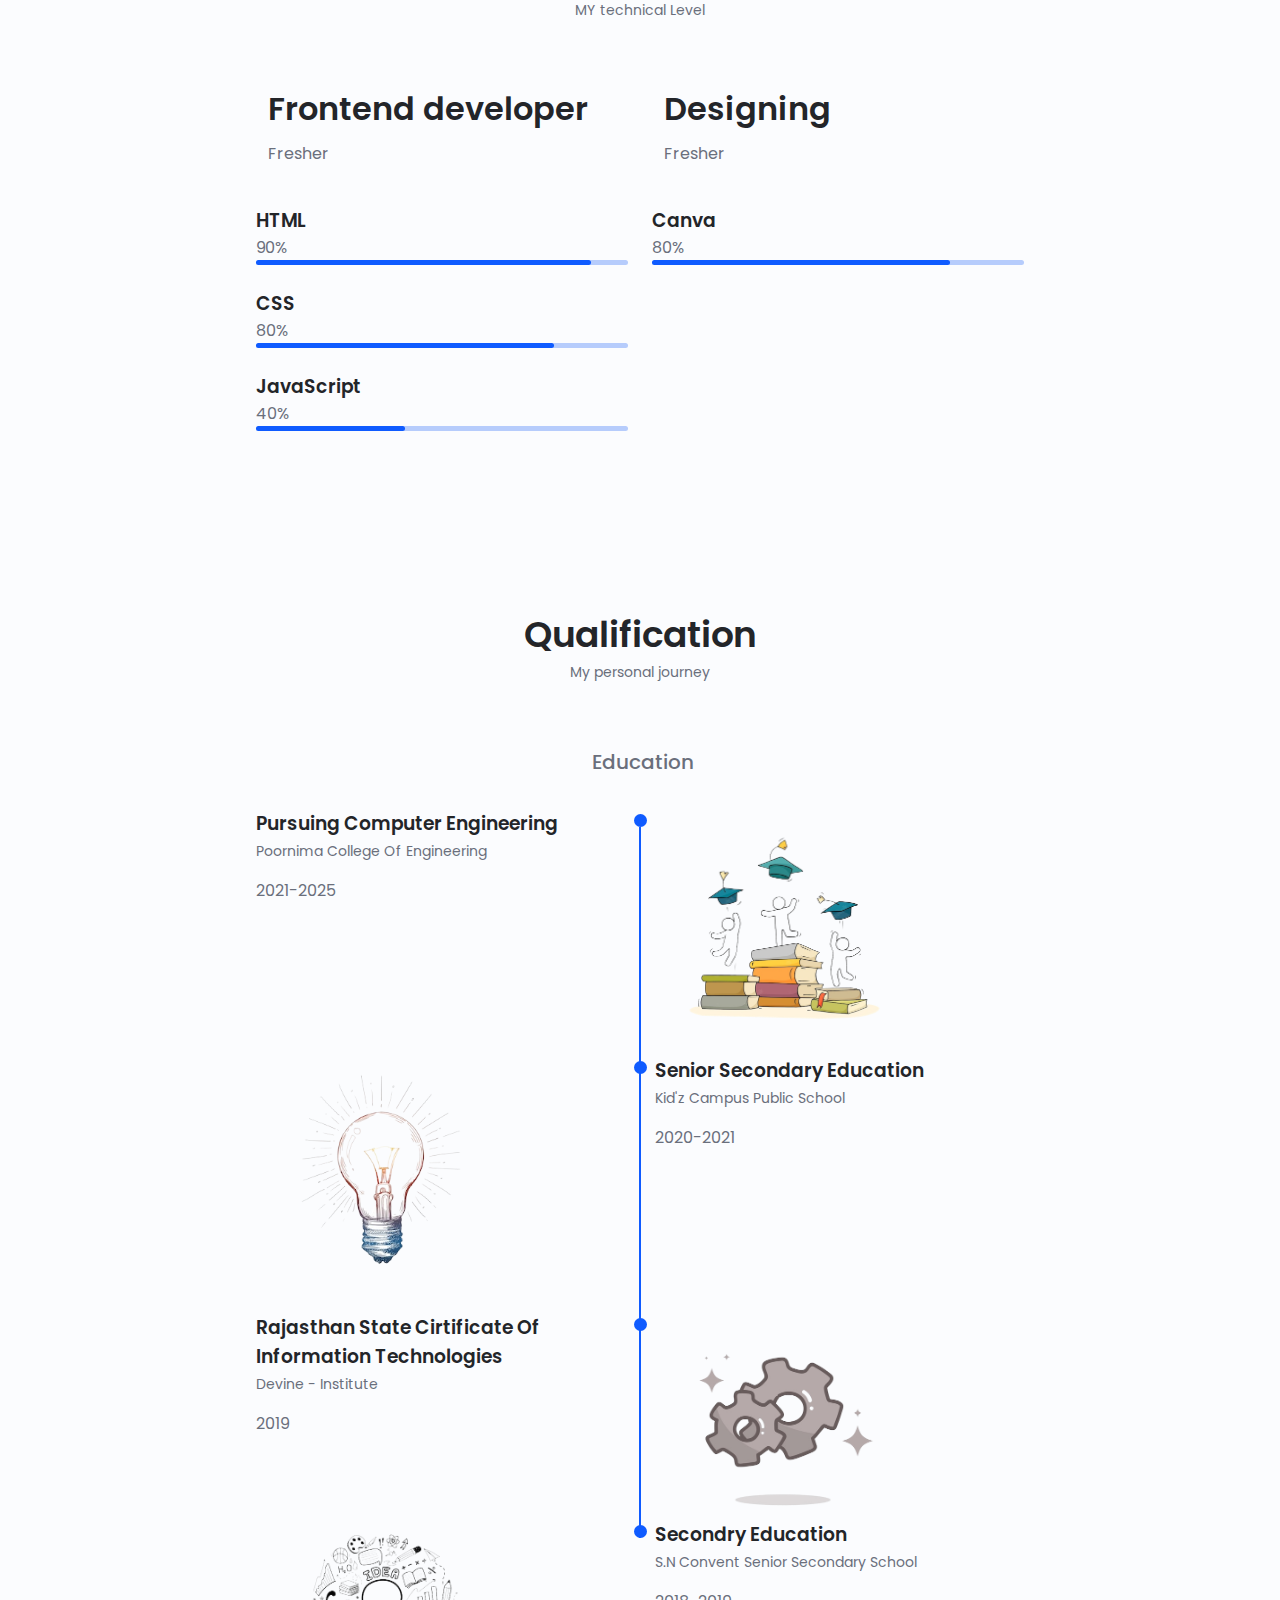
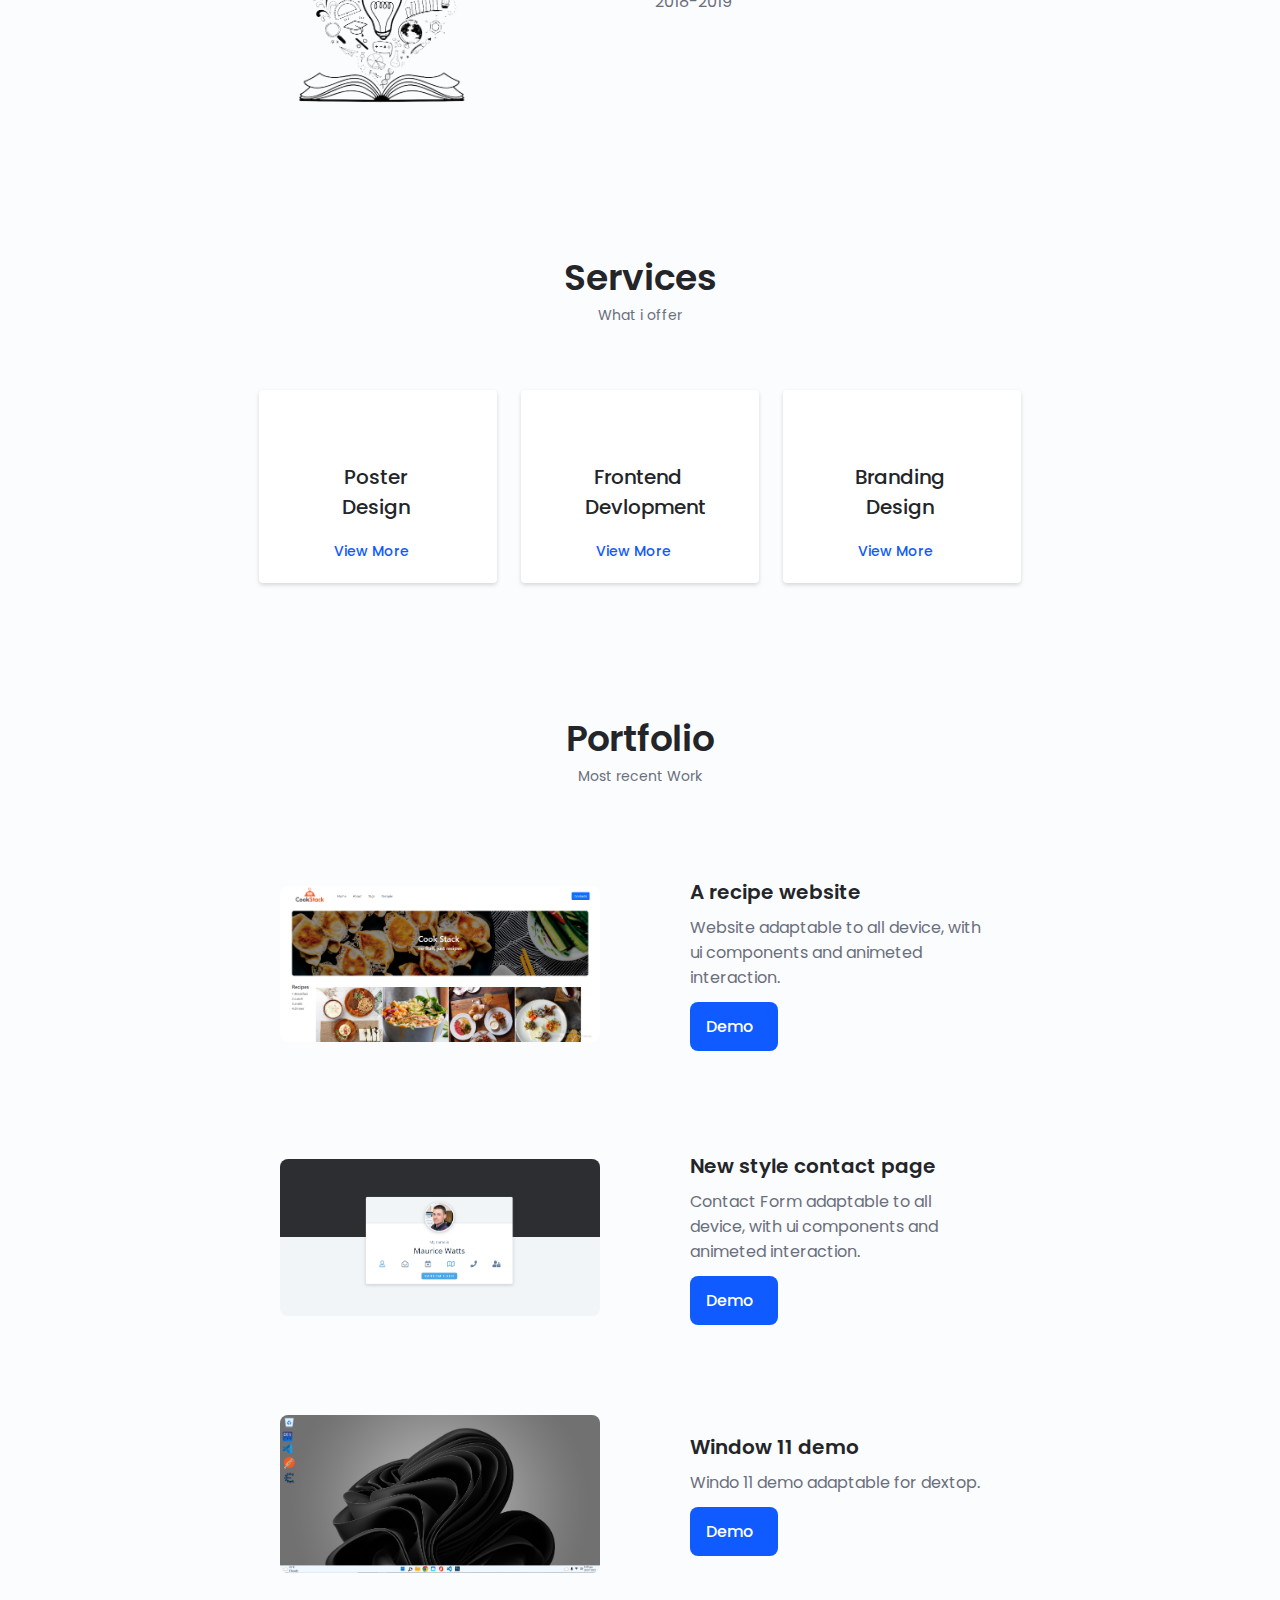
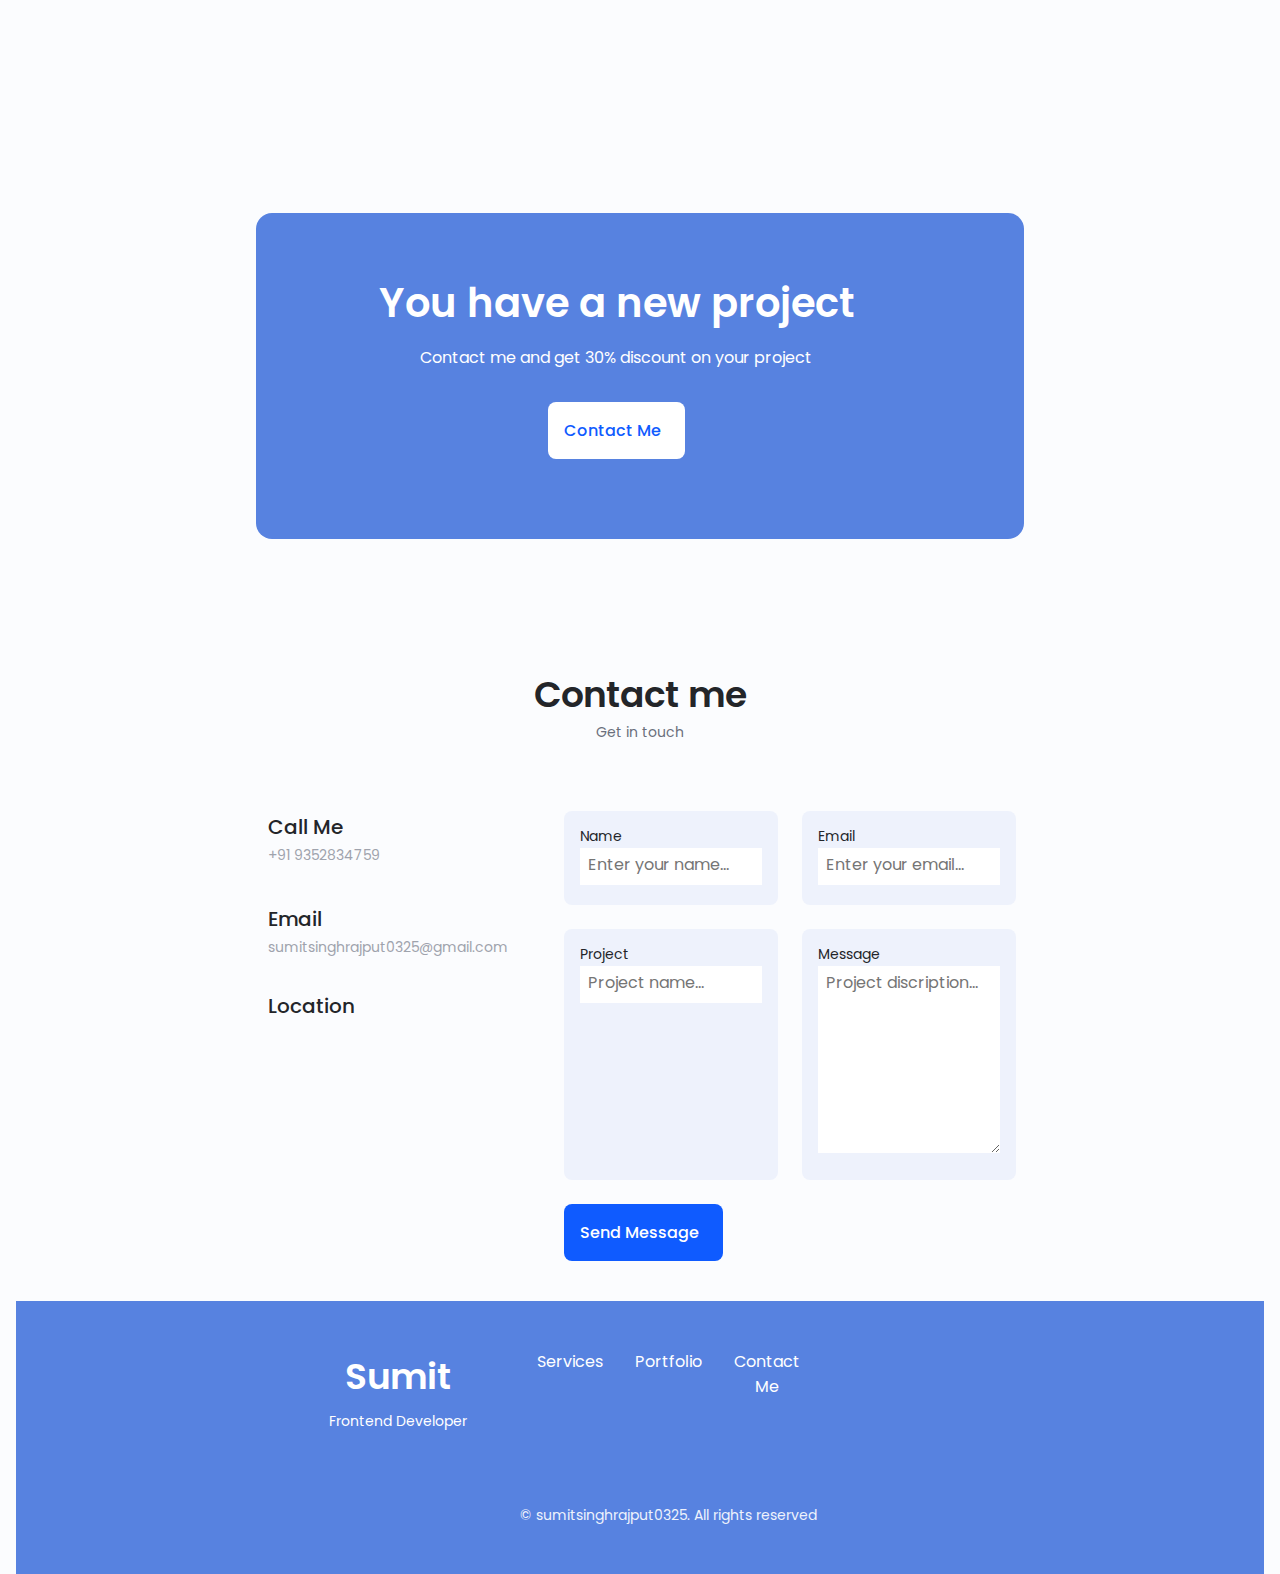
==== commit ab9a9a70: "errror 403 solved" ====
--- a/index.html
+++ b/index.html
@@ -77,8 +77,12 @@
 <!-- ========================  HEADER  =========================== -->
 
 <!-- ========================  MAIN  =========================== -->
+
   <main class="main">
     <section class="home section" id="home">
+<div class="greet" id="greet" style="text-align:center;">
+    
+</div>
         <div class="home_container container grid">
             <div class="home_content grid">
                 <div class="home_social">
@@ -136,7 +140,7 @@
         <img src="./images/about-img.jpeg" alt="" class="about_img">
         <div class="about_data">
             <p class="about discription">
-                WEb developer, fresher in experience, want to work in web technologies and Ui /Ux design.  </p>
+                Web developer, fresher in experience, want to work in web technologies and Ui /Ux design.  </p>
                 <div class="about_info">
                     <div>
                         <span class="about_info-title">Fresher</span>
@@ -472,7 +476,7 @@
                     </li>
                     <li class="services_modal-service">
                         <i class="uil uil-check-circle services_modal-icon"></i>
-                        <p>Design company posters for permotions</p>
+                        <p>Design  posters for permotions</p>
                     </li>
                     <li class="services_modal-service">
                         <i class="uil uil-check-circle services_modal-icon"></i>
@@ -624,26 +628,26 @@
                     <lable class="contact_lable">
                         Name
                     </lable>
-                    <input type="text" class="contact_input">
+                    <input type="text" class="contact_input" placeholder="Enter your name...">
                     
                 </div>
                 <div class="contact_content">
                     <lable class="contact_lable">
                         Email
                     </lable>
-                    <input type="email" class="contact_input">
+                    <input type="email" class="contact_input" placeholder="Enter your email...">
                 </div>
                 <div class="contact_content">
                     <lable class="contact_lable">
                      Project
                     </lable>
-                    <input type="tetx" class="contact_input">
+                    <input type="tetx" class="contact_input" placeholder="Project name...">
                 </div>
                 <div class="contact_content">
                     <lable class="contact_lable">
                       Message
                     </lable>
-                   <textarea name="" id="" cols="" rows="7" class="contact_input"></textarea>
+                   <textarea name="" id="" cols="" rows="7" class="contact_input" placeholder="Project discription..."></textarea>
                 </div>
                 <div>
                     <a href="" class="button button--flex">
--- a/css/style.css
+++ b/css/style.css
@@ -5,8 +5,8 @@
 
 :root {
   --header-height: 3rem;
-  --hue-color: 250;
-  --first-color: hsl(var(--hue-color), 69%, 61%);
+  --hue-color: 221;
+  --first-color: hsl(var(--hue-color), 100%, 53%);
   --first-color-second: hsl(var(--hue-color), 69%, 61%);
   --first-color-alt: hsl(var(--hue-color), 57%, 53%);
   --first-color-lighter: hsl(var(--hue-color), 92%, 85%);
@@ -223,7 +223,20 @@
 .scroll-header {
   box-shadow: 0 -1px 4px rgba(0, 0, 0, 0.15);
 }
+/* greet */
+#greet h1 {
+  font-size: 3rem;
+  text-transform: capitalize;
+}
 /* <!-- ========================  HOME  =========================== --> */
+/* just testing icons style */
+.home_social a {
+  width: 2rem;
+  height: auto;
+  border-radius: 50%;
+  box-shadow: 2px 2px 10px rgba(0, 0, 0, 0.3);
+  text-align: center;
+}
 .home_contaier {
   gap: 1rem;
 }
@@ -703,6 +716,12 @@
   outline: none;
   padding: 0.25rem 0.5rem 0.5rem 0;
 }
+.contact_input input {
+  padding: 0.25rem 0.5rem 0.5rem 0.5rem;
+}
+.contact_input textarea {
+  padding: 0.25rem 0.5rem 0.5rem 0.5rem;
+}
 /* <!-- ======================== FOOTER =========================== --> */
 .footer {
   padding-top: 2rem;
@@ -737,10 +756,11 @@
 .footer_social:hover {
   color: var(--first-color-lighter);
 }
+
 .footer_copy {
   font-size: var(--small-font-size);
   text-align: center;
-  color: var(--text-color-light);
+  color: var(--input-color);
   margin-top: var(--mb-3);
   padding-bottom: 3rem;
 }
